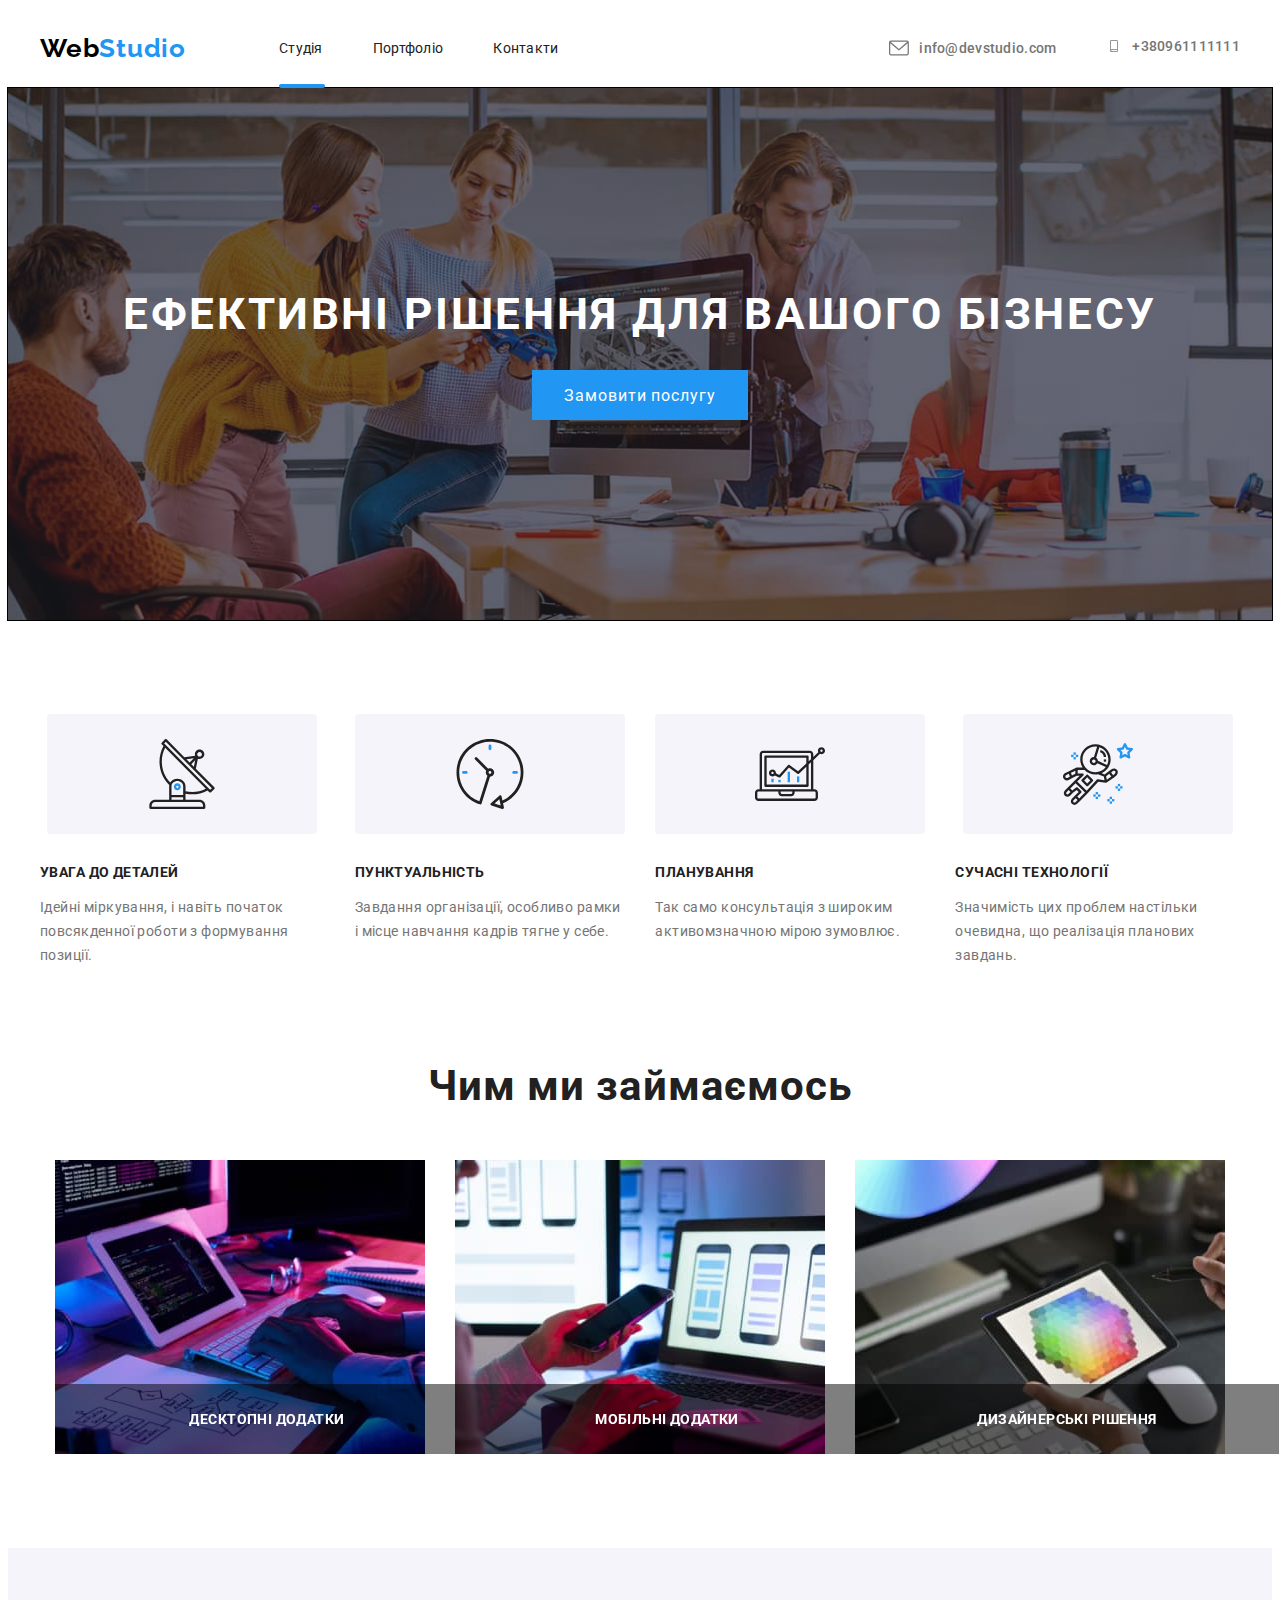
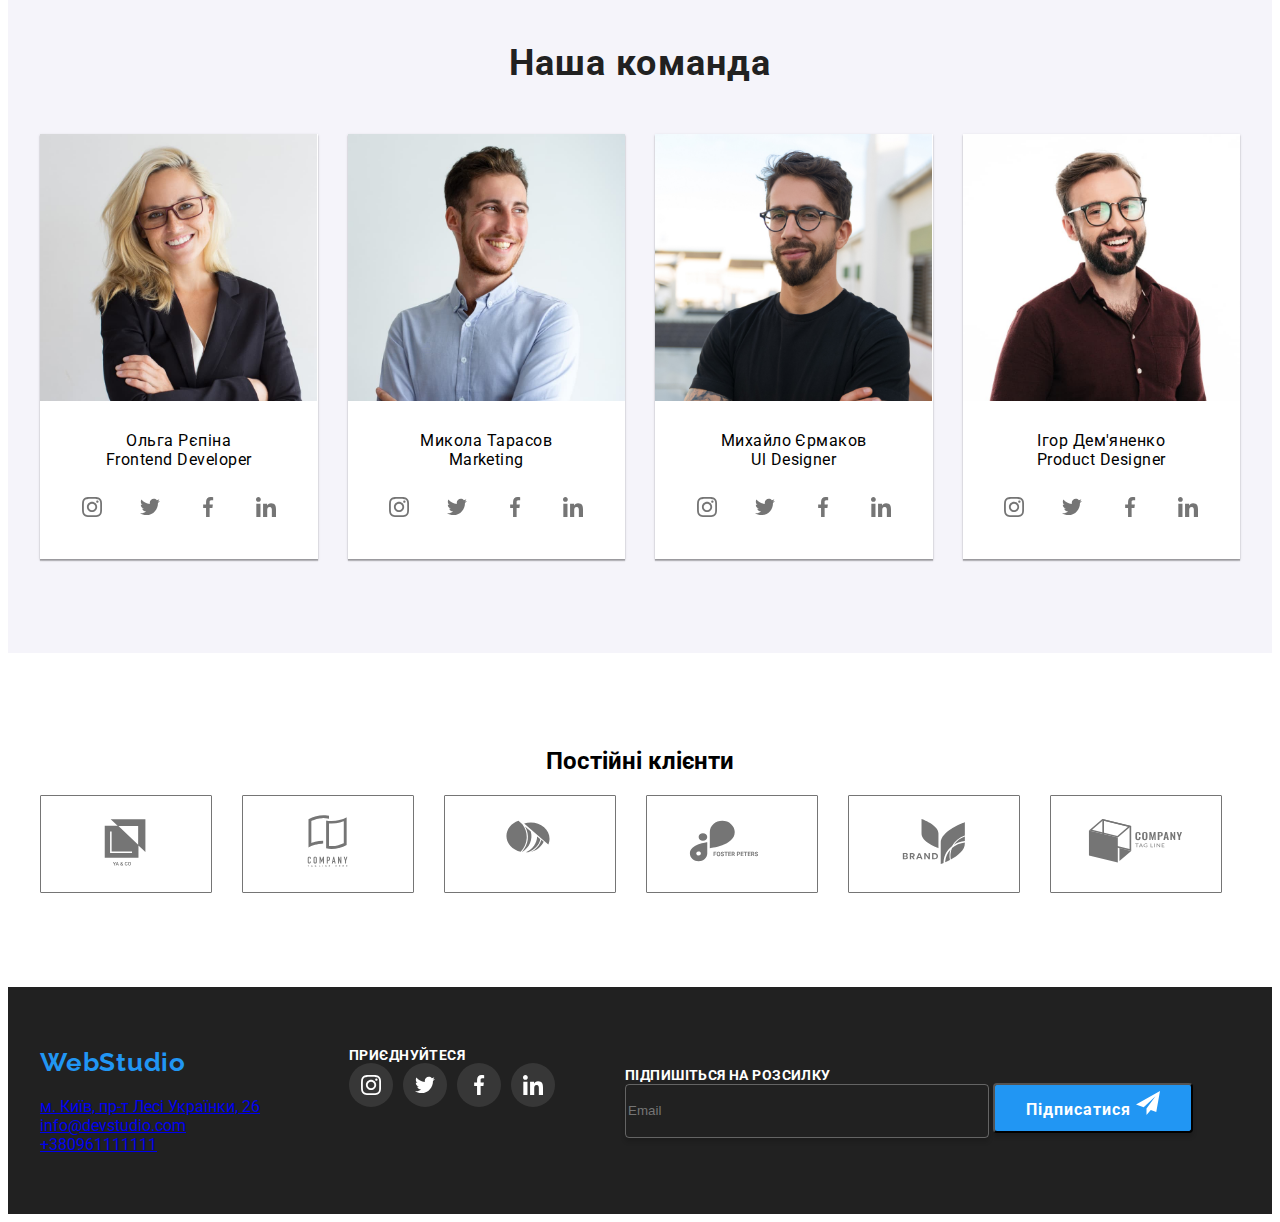
==== index.html @ 05ca9053 "add all files from webstudio" ====
<!DOCTYPE html>
<html lang="en">

<head>
  <meta charset="UTF-8">
  <meta name="viewport" content="width=device-width, initial-scale=1.0">
  <title>WebStudio</title>
  <link rel="stylesheet" href="https://i.icomoon.io/public/temp/97c91c62d8/webstudio/style-svg.css">
  <script defer src="https://i.icomoon.io/public/temp/97c91c62d8/webstudio/svgxuse.js"></script>
  <link rel="stylesheet" href="https://cdnjs.cloudflare.com/ajax/libs/modern-normalize/2.0.0/modern-normalize.min.css"
    integrity="sha512-4xo8blKMVCiXpTaLzQSLSw3KFOVPWhm/TRtuPVc4WG6kUgjH6J03IBuG7JZPkcWMxJ5huwaBpOpnwYElP/m6wg=="
    crossorigin="anonymous" referrerpolicy="no-referrer" />
  <link rel="preconnect" href="https://fonts.googleapis.com">
  <link rel="preconnect" href="https://fonts.gstatic.com" crossorigin>
  <link href="https://fonts.googleapis.com/css2?family=Raleway:wght@700&family=Roboto:wght@400;500;700;900&display=swap"
    rel="stylesheet">
  <link rel="stylesheet" href="./css/styles.css" />

</head>

<body>

  <header class="header">
    <div class="container">

      <p class="logo"><span class="logo-acent">Web</span>Studio</p>
      <nav class="nav">
        <ul class="nav-list list">
          <li class="nav-list-item">
            <a href="./index.html" class="nav-link current">
              Cтудія
            </a>
          </li>
          <li class="nav-list-item">

            <a href="portfolio_webstudio.html" class="nav-link">
              Портфоліо
            </a>

          </li>
          <li class="nav-list-item">
            <a href="" class="nav-link">
              Контакти
            </a>
          </li>
        </ul>
      </nav>
      <ul class="header-list list">

        <li class="header-list-svg">
          <a href="" class="contact-link"><svg width="20" height="20" class="header-logo-icon">
              <use href="./images/symbol-defs.svg#icon-email"></use>
            </svg>info@devstudio.com</a>
        </li>
        <li>
          <a href="tel:+380961111111" class="contact-link"><svg width="16" height="12" class="header-logo-icon">
              <use href="./images/symbol-defs.svg#icon-smartphone"></use>
            </svg>
            +380961111111
          </a>



        </li>
      </ul>
  </header>

  <main>

    <section class="hero-section">
      <div class="container">

        <h2 class="hero">
          Ефективні рішення для вашого бізнесу
        </h2>
        <button type="button" class="hero-btn" data-modal-open>
          Замовити послугу
        </button>
        <div class="backdrop is-hidden" data-modal>
          <div class="modal">
            <p class="modal-text"> Залиште свої дані, ми вам передзвонимо</p>
            <a class="modal-cross-svg "><svg width="18" height="18" class="modal-cross-svg" data-modal-close="">
                <use href="./images/symbol-defs.svg#icon-cross"></use>
              </svg></a>
            <form>
              <label for="text" class="name-modal">Ім'я

                <input type="name" id="name" class="modal-input">
                <svg width="18" height="18" class="modal-name-svg">
                  <use href="./images/symbol-defs.svg#icon-modal-person"></use>
                </svg></label>
              <label for="tel" class="name-modal">Номер телефону

                <input type="tel" id="tel" class="modal-input">
                <svg width="18" height="18" class="modal-name-svg">
                  <use href="./images/symbol-defs.svg#icon-modal-phone"></use>
                </svg></label>
              <label for="email" class="name-modal">Пошта

                <input type="email" id="email" autofocus class="modal-input">
                <svg width="18" height="18" class="modal-name-svg">
                  <use href="./images/symbol-defs.svg#icon-modal-email"></use>
                </svg></label>
              <label for="textarea" class="name-modal">Коментар
                <textarea name="comment" cols="416" rows="96" class="modal-comment"></textarea></label>
              <label class="checkbox-modal"><input type="checkbox" class="checkbox-input"> Погоджуюся з розсилкою та
                приймаю <a href="" class="checkbox-link">Умови договору</a> </label>
              <button type="submit" class="modal-button">Відправити</button>
            </form>
          </div>
        </div>
      </div>
    </section>


    <section class="advantages">
      <div class="container">
        <ul class="advantages-list list">
          <li class="advantages-list-item">

            <h3 class="advantages-item-title">Увага до деталей</h3>
            <p class="advantages-item-text"> Ідейні міркування, і навіть початок повсякденної роботи з формування
              позиції.</p>
          </li>

          <li class="advantages-list-item">

            <h3 class="advantages-item-title">Пунктуальність</h3>
            <p class="advantages-item-text">Завдання організації, особливо рамки і місце навчання кадрів тягне у себе.
            </p>
          </li>
          <li class="advantages-list-item">

            <h3 class="advantages-item-title">Планування</h3>
            <p class="advantages-item-text">Так само консультація з широким активомзначною мірою зумовлює.</p>
          </li>
          <li class="advantages-list-item">

            <h3 class="advantages-item-title">Сучасні технології</h3>
            <p class="advantages-item-text"> Значимість цих проблем настільки очевидна, що реалізація планових завдань.
            </p>
          </li>
        </ul>
      </div>
    </section>


    <section class="work">
      <div class="container">
        <h3 class="work-title">
          Чим ми займаємось
        </h3>

        <ul class="work-list list">
          <li class="work-list-item"><img src="./images/work1.png" alt="Планшет" class="work-item-img">
            <h3 class="work-item-text">Десктопні додатки</h3>
          </li>
          <li class="work-list-item"><img src="./images/work2.png" alt="Ноутбук і телефон" class="work-item-img">
            <h3 class="work-item-text">Мобільні додатки</h3>
          </li>
          <li class="work-list-item"><img src="./images/work3.png" alt="Планшет" class="work-item-img">
            <h3 class="work-item-text">Дизайнерські рішення</h3>
          </li>
        </ul>
      </div>
    </section>

    <section class="workers">
      <div class="container">
        <h3 class="workers-title">Наша команда</h3>
        <ul class="worker-list list">
          <li class=" worker-list-item">
            <img src="images/worker1.png" alt="Ольга Рєпіна" class="worker-foto">



            <div class="worker-box-info">
              <p class="worker-name">
                Ольга Рєпіна
              </p>
              <p class="profesion">
                Frontend Developer
              </p>
              <ul class="worker-soc-list list">
                <li class="worker-soc-item">
                  <a href="" class="worker-soc-link"><svg width="20" height="20" class="worker-soc-icon">
                      <use href="./images/symbol-defs.svg#icon-instagram"></use>
                    </svg></a>
                </li>
                <li class="worker-soc-item">
                  <a href="" class="worker-soc-link"><svg width="20" height="20" class="worker-soc-icon">
                      <use href="./images/symbol-defs.svg#icon-twitter"></use>
                    </svg></a>
                </li>
                <li class="worker-soc-item">
                  <a href="" class="worker-soc-link"><svg width="20" height="20" class="worker-soc-icon">
                      <use href="./images/symbol-defs.svg#icon-facebook"></use>

                    </svg></a>
                </li>
                <li class="worker-soc-item">
                  <a href="" class="worker-soc-link"><svg width="20" height="20" class="worker-soc-icon">

                      <use href="./images/symbol-defs.svg#icon-linkedin"></use>
                    </svg></a>
                </li>
              </ul>
            </div>
          </li>
          <li class=" worker-list-item">
            <img src="images/worker2.png" alt="Микола Тарасов" class="worker-foto">
            <div class="worker-box-info">
              <p class="worker-name">

                Микола Тарасов
              </p>
              <p class="profesion">
                Marketing
              </p>
              <ul class="worker-soc-list list">
                <li class="worker-soc-item">
                  <a href="" class="worker-soc-link"><svg width="20" height="20" class="worker-soc-icon">
                      <use href="./images/symbol-defs.svg#icon-instagram"></use>
                    </svg></a>
                </li>
                <li class="worker-soc-item">
                  <a href="" class="worker-soc-link"><svg width="20" height="20" class="worker-soc-icon">
                      <use href="./images/symbol-defs.svg#icon-twitter"></use>
                    </svg></a>
                </li>
                <li class="worker-soc-item">
                  <a href="" class="worker-soc-link"><svg width="20" height="20" class="worker-soc-icon">

                      <use href="./images/symbol-defs.svg#icon-facebook"></use>

                    </svg></a>
                </li>
                <li class="worker-soc-item">
                  <a href="" class="worker-soc-link"><svg width="20" height="20" class="worker-soc-icon">
                      <use href="./images/symbol-defs.svg#icon-linkedin"></use>
                    </svg></a>
                </li>
              </ul>
            </div>
          </li>
          <li class=" worker-list-item">
            <img src="images/worker3.png" alt="Михайло Єрмаков" class="worker-foto">
            <div class="worker-box-info">
              <p class="worker-name">
                Михайло Єрмаков
              </p>
              <p class="profesion">
                Ul Designer
              </p>
              <ul class="worker-soc-list list">
                <li class="worker-soc-item">
                  <a href="" class="worker-soc-link"><svg width="20" height="20" class="worker-soc-icon">
                      <use href="./images/symbol-defs.svg#icon-instagram"></use>
                    </svg></a>
                </li>
                <li class="worker-soc-item">
                  <a href="" class="worker-soc-link"><svg width="20" height="20" class="worker-soc-icon">
                      <use href="./images/symbol-defs.svg#icon-twitter"></use>
                    </svg></a>
                </li>
                <li class="worker-soc-item">
                  <a href="" class="worker-soc-link"><svg width="20" height="20" class="worker-soc-icon">
                      <use href="./images/symbol-defs.svg#icon-facebook"></use>

                    </svg></a>
                </li>
                <li class="worker-soc-item">
                  <a href="" class="worker-soc-link"><svg width="20" height="20" class="worker-soc-icon">
                      <use href="./images/symbol-defs.svg#icon-linkedin"></use>
                    </svg></a>
                </li>
              </ul>
            </div>
          </li>
          <li class=" worker-list-item">
            <img src="images/worker4.png" alt="Ігор Дем'яненко" class="worker-foto">
            <div class="worker-box-info">
              <p class="worker-name">
                Ігор Дем'яненко
              </p>
              <p class="profesion">
                Product Designer
              </p>
              <ul class="worker-soc-list list">
                <li class="worker-soc-item">

                  <a href="" class="worker-soc-link"><svg width="20" height="20" class="worker-soc-icon">
                      <use href="./images/symbol-defs.svg#icon-instagram"></use>
                    </svg></a>
                </li>
                <li class="worker-soc-item">
                  <a href="" class="worker-soc-link"><svg width="20" height="20" class="worker-soc-icon">
                      <use href="./images/symbol-defs.svg#icon-twitter"></use>
                    </svg></a>
                </li>
                <li class="worker-soc-item">
                  <a href="" class="worker-soc-link"><svg width="20" height="20" class="worker-soc-icon">
                      <use href="./images/symbol-defs.svg#icon-facebook"></use>

                    </svg></a>
                </li>
                <li class="worker-soc-item">
                  <a href="" class="worker-soc-link"><svg width="20" height="20" class="worker-soc-icon">
                      <use href="./images/symbol-defs.svg#icon-linkedin"></use>
                    </svg></a>
                </li>
              </ul>
            </div>
          </li>
        </ul>

      </div>
    </section>

    <section class=" clients">
      <div class="container">
        <h2 class="clients-logo-title">Постійні клієнти</h2>
        <ul class=" client-list list">

          <li class="clients-logo-item"><a href="" class="clients-logo-link"><svg width="106" height="60"
                class="icon-client-logo">
                <use href="./images/symbol-defs.svg#icon-yaco-logo"></use>
              </svg></a></li>
          <li class="clients-logo-item"><a href="" class="clients-logo-link"><svg width="106" height="60"
                class="icon-client-logo">
                <use href="./images/symbol-defs.svg#icon-tagline-here-logo"></use>
              </svg></a> </li>
          <li class="clients-logo-item"><a href="" class="clients-logo-link"><svg width="106" height="60"
                class="icon-client-logo">
                <use href="./images/symbol-defs.svg#icon-company-logo"></use>
              </svg></a></li>
          <li class="clients-logo-item"><a href="" class="clients-logo-link"><svg width="106" height="60"
                class="icon-client-logo">
                <use href="./images/symbol-defs.svg#icon-foster-peters-logo"></use>
              </svg></a></li>
          <li class="clients-logo-item"><a href="" class="clients-logo-link"><svg width="106" height="60"
                class="icon-client-logo">
                <use href="./images/symbol-defs.svg#icon-brand-logo"></use>
              </svg></a></li>
          <li class="clients-logo-item"><a href="" class="clients-logo-link"><svg width="106" height="60"
                class="icon-client-logo">
                <use href="./images/symbol-defs.svg#icon-tag-line-logo"></use>
              </svg></a></li>
        </ul>

      </div>
    </section>

  </main>
  <footer class="footer">
    <div class="container">
    <div class="footer-contacts">
      <p class="logo footer-logo"><span class="logo-acent">Web</span>Studio</p>
      <address class="footer-address">

        <a href="https://www.google.com/maps/d/viewer?mid=1e3wCGSf0WLV-87OjVt8506W0S_s&hl=en&ll=50.42737899999999%2C30.538204999999994&z=17"
          class="footer-address-link">
          м. Київ, пр-т Лесі Українки, 26
        </a>

        <a href="mail:info@devstudio.com" class="footer-address-link">
          info@devstudio.com
        </a>

        <a href="tel:+380961111111" class="footer-address-link">
          +380961111111
        </a>

      </address>
    </div>
    <div class="footer-soc-links">
      <h2 class="footer-soc-links__title">Приєднуйтеся</h2>

      <ul class="svg-address-list list">

        <li class="footer-soc-links-item">
          <a href="" class="footer-soc-link"><svg width="20" height="20" class="footer-soc-icon">
              <use href="./images/symbol-defs.svg#icon-instagram"></use>
            </svg></a>
        </li>


        <li class="footer-soc-links-item">
          <a href="" class="footer-soc-link"><svg width="20" height="20" class="footer-soc-icon">
              <use href="./images/symbol-defs.svg#icon-twitter"></use>
            </svg></a>
        </li>

        <li class="footer-soc-links-item">
          <a href="" class="footer-soc-link"><svg width="20" height="20" class="footer-soc-icon">
              <use href="./images/symbol-defs.svg#icon-facebook"></use>
            </svg></a>
        </li>

        <li class="footer-soc-links-item">
          <a href="" class="footer-soc-link"><svg width="20" height="20" class="footer-soc-icon">
              <use href="./images/symbol-defs.svg#icon-linkedin"></use>
            </svg></a>
        </li>

      </ul>
    
    </div>
      <div class="footer-join">
        <h2 class="footer-input-title">Підпишіться на розсилку</h2>
        <input type="email" id="email" autofocus placeholder="Email" class="footer-input" />
        <button type="button" class="footer-input-btn">Підписатися <a href="" class="footer-input-link"><svg width="24"
              height="24" class="footer-input-svg">
              <use href="./images/symbol-defs.svg#icon-telegram"></use>
            </svg></a></button>
      </div>
    </div>
  </footer>
  </div>
  <script src="./js/modal.js"></script>
</body>

</html>
---- css/styles.css ----
:root {
  --accent-color: #2196F3;
  --main-color: #212121;
  --add-color: #757575;
  --add-white: #FFFFFF;
  --main-bg-color: #2F303A;
}

body {
  font-family: Roboto;
}

h1,
h2,
h3,
h4,
p {
  margin-top: 0;
  margin-bottom: 0;
}

ul {
  margin-top: 0;
  margin-bottom: 0;
  padding-left: 0;
}

img {
  display: block;
  max-width: 100%;
  height: auto;
}

.logo {
  margin-right: 93px;
}

.list {
  list-style: none;
  padding: 0;
}

.link {
  text-decoration: none;
}

.visually-hidden {
  position: absolute;
  width: 1px;
  height: 1px;
  margin: -1px;
  border: 0;
  padding: 0;
  white-space: nowrap;
  clip-path: inset(100%);
  clip: rect(0 0 0 0);
  overflow: hidden;
}

.container {
  margin: 0 auto;
  padding: 0 15px;
  width: 1200px;
}

.header .container {
  display: flex;
  align-items: center;
}

.header-container {
  background-color: #212121;
}

.logo {
  font-family: Raleway;
  font-size: 26px;
  color: var(--accent-color);
  letter-spacing: 0.78px;
}

.nav-list {

  display: flex;
  gap: 50px;

}

.nav-link {
  display: block;
  padding: 32px 0;
}

.header-list {
  margin-left: auto;
  display: flex;
  gap: 50px;
  justify-content: center;
}

.header-list-item {
  margin-top: 32px;
  margin-bottom: 32px;
}

.header-logo-icon {
  fill: var(--add-color);
  transition: fill 250ms cubic-bezier(0.4, 0, 0.2, 1);
}

.contact-link {
  color: #212121;

  font-family: Roboto;
  font-size: 14px;
  font-style: normal;
  font-weight: 500;
  line-height: normal;
  letter-spacing: 0.28px;
}

.contact-link {
  display: flex;
  gap: 10px;
  align-items: center;
  transition: color 250ms cubic-bezier(0.4, 0, 0.2, 1);
}

.contact-link:hover,
.contact-link:focus {
  color: var(--accent-color);
}

.contact-link:hover .header-logo-icon,

.contact-link:focus .header-logo-icon {
  fill: var(--accent-color);
}


.nav-link {
  font-family: Roboto;
  font-size: 14px;
  color: var(--main-color);
  text-decoration: none;
  letter-spacing: 0.28px;
  position: relative;
  transition: color 250ms cubic-bezier(0.4, 0, 0.2, 1);
}

.nav-link:hover,
.nav-link:focus {
  color: var(--accent-color);
}

.current::after {
  content: '';
  display: block;
  width: 105%;
  height: 4px;
  border-radius: 2px;
  background-color: var(--accent-color);
  position: absolute;
  bottom: 0;
}

.contact-link {
  font-family: Roboto;
  font-size: 14px;
  font-weight: 500;
  color: var(--add-color);
  letter-spacing: 0.28px;
  text-decoration: none;
}

.logo-icon {
  color: #FFFFFF;
}

.hero-section {
  background-color: #212121;
  padding-top: 200px;
  padding-bottom: 200px;
}

.hero-section {

  outline: 1px solid black;
  background-repeat: no-repeat;
  background-position: center;
  background-size: cover;
  background-image:
    linear-gradient(to right,
      rgba(47, 48, 58, 0.4), rgba(47, 48, 58, 0.4)), url("../images/bg_hero_img.jpg")
}

.hero {
  margin-bottom: 30px;
  background-image: url(./images/ImgOverlay.png);
  color: white;
  text-align: center;
  font-family: Roboto;
  font-size: 44px;

  letter-spacing: 2.64px;
  text-transform: uppercase;
}

.hero-btn {
  display: block;
  width: 216px;
  height: 50px;
  margin: 0 auto;
  color: white;
  background-color: #2196F3;
  border: none;
  font-family: Roboto;
  font-size: 16px;
 
  letter-spacing: 0.96px;
}

.hero-btn:hover,
.hero-btn:focus {
  background-color: #1581d9;
}

.backdrop {
  position: fixed;
  top: 0;
  left: 0;
  width: 100%;
  height: 100%;
  background-color: rgba(0, 0, 0, 0.5);
  opacity: 1;
  transition: transform 250ms cubic-bezier(0.4, 0, 0.2, 1);
}
.modal {
  transition: transform 250ms cubic-bezier(0.4, 0, 0.2, 1);
}
.modal-text {

  color: #212121;
  margin-bottom: 12px;
  text-align: center;
  font-family: Roboto;
  font-size: 20px;
  font-style: normal;
  font-weight: 700;
  line-height: normal;
  letter-spacing: 0.6px;
}

.backdrop.is-hidden {
  opacity: 0;
  pointer-events: none;
}

.no-scroll {
  overflow: hidden;
}

.modal-cross-svg {
  position: absolute;
  top: 15px;
  right: 15px;

}

.modal-input {
  width: 100%;
  border-radius: 4px;
  border: 1px solid rgba(33, 33, 33, 0.20);
  height: 40px;
  resize: none;
  transition: border-color 250ms cubic-bezier(0.4, 0, 0.2, 1);
}

.modal-comment {
  width: 100%;
  border-radius: 4px;
  border: 1px solid rgba(33, 33, 33, 0.20);
  height: 120px;
  resize: none;
}

.modal-input:hover,
.modal-input:focus {
  border-color: var(--accent-color);
  outline: none;
}

.checkbox-modal {
  color: #757575;
  display: block;
  font-family: Roboto;
  font-size: 14px;
  font-style: normal;
  font-weight: 400;
  line-height: 24px;
  /* 171.429% */
  letter-spacing: 0.42px;
  margin-top: 28px;
  margin-bottom: 20px;
}



.checkbox-link {
  color: #2196F3;
  font-family: Roboto;
  font-size: 14px;
  font-style: normal;
  font-weight: 400;
  line-height: 24px;
  letter-spacing: 0.42px;
  text-decoration-line: underline;
}



.modal-button {
  display: block;
  margin: 0 auto;
  border-radius: 4px;
  background: #188CE8;
  border: none;
  box-shadow: 0px 4px 4px 0px rgba(0, 0, 0, 0.15);
  width: 200px;
  height: 50px;
  color: #FFF;
  transition: background-color 250ms cubic-bezier(0.4, 0, 0.2, 1);
  text-align: center;
  font-family: Roboto;
  font-size: 16px;
  font-style: normal;
  font-weight: 700;
  line-height: 30px;
  /* 187.5% */
  letter-spacing: 0.96px;
}

.modal-button:hover,
.modal-button:focus {
  background-color: #1581d9;
}

.modal-name {
  color: #757575;

  font-family: Roboto;
  font-size: 12px;
  font-style: normal;
  font-weight: 400;
  line-height: normal;
  letter-spacing: 0.12px;
  margin-bottom: 4px;
  position: relative;
  display: block;
  transition: border-color 250ms cubic-bezier(0.4, 0, 0.2, 1);
}

.modal-link1 {
  position: absolute;
  top: 105px;
  left: 50px;
}

.modal-link2 {
  position: absolute;
  top: 163px;
  left: 50px;
}

.modal-link3 {
  position: absolute;
  top: 225px;
  left: 50px;
}

.name-modal {
  transition: border-color 250ms cubic-bezier(0.4, 0, 0.2, 1);
  display: block;
  position: relative;

}

.name-modal:not(:first-child) {
  margin-top: 10px;
}

.modal-input:hover+.modal-name-svg,
.modal-input:focus+.modal-name-svg {
  fill: var(--accent-color);
}

.name-modal:hover {
  border-color: #2196F3;
}

.modal-name-svg {
  position: absolute;
  bottom: 11px;
  left: 12px;
  transition: fill 250ms cubic-bezier(0.4, 0, 0.2, 1);

}

.modal {
  position: absolute;
  top: 50%;
  left: 50%;
  min-width: 400px;
  min-height: 300px;
  padding: 40px;
  border-radius: 4px;

  background-color: #FFF;
  transform: translate(-50%, -50%);
  width: 528px;
  height: 581px;
}

.advantages {
  padding-top: 94px;
}

.advantages-list {
  display: flex;
  gap: 30px;
}

.advantages-item-title {
  padding-bottom: 15px;

  color: #212121;
  text-transform: capitalize;
  font-family: Roboto;
  font-size: 14px;

  letter-spacing: 0.42px;
  text-transform: uppercase;
}

.advantages-list-text {
  font-family: Roboto;
  font-size: 14px;
  padding-top: 200px;
  padding-bottom: 200px;
  letter-spacing: 0.42px;
}

.advantages-list-item:nth-child(1)::before {
  content: "";
  display: block;
  margin: 0 auto;
  margin-bottom: 30px;
  width: 270px;
  height: 120px;
  background-image: url("../images/antenna.svg");
  background-repeat: no-repeat;
}

.advantages-list-item:nth-child(2)::before {
  content: "";
  display: block;
  margin: 0 auto;
  margin-bottom: 30px;
  width: 270px;
  height: 120px;
  background-image: url("../images/clock.svg");
  background-repeat: no-repeat;

}

.advantages-list-item::before {
  background-color: #F5F4FA;
  background-position: center;
  border-radius: 4px;

}

.advantages-list-item:nth-child(3)::before {
  content: "";
  display: block;
  margin: 0 auto;
  margin-bottom: 30px;
  width: 270px;
  height: 120px;
  background-image: url("../images/diagram.svg");
  background-repeat: no-repeat;
}

.advantages-list-item:nth-child(4)::before {
  content: "";
  display: block;
  margin: 0 auto;
  margin-bottom: 30px;
  width: 270px;
  height: 120px;
  background-image: url("../images/astronaut.svg");
  background-repeat: no-repeat;


}



.advantages-list-title {
  color: #212121;
  text-transform: lowercase;
}

.advantages-item-text {
  color: #757575;

  font-family: Roboto;
  font-size: 14px;
  font-style: normal;
  font-weight: 400;
  line-height: 24px;
  /* 171.429% */
  letter-spacing: 0.42px;
}

.work-title {
  margin-bottom: 50px;

}

.work-list {
  display: flex;
  justify-content: center;
  gap: 30px;

}

.work-list-item {
  position: relative;

}

.work-item-text {
  position: absolute;
  bottom: 0;
  background-color: rgba(0, 0, 0, 0.5);

  width: 100%;
  padding: 27px;
  color: #FFF;

  text-align: center;
  font-family: Roboto;
  font-size: 14px;
  font-style: normal;
  font-weight: 700;
  line-height: normal;
  letter-spacing: 0.42px;
  text-transform: uppercase;

}

.work {
  padding-top: 94px;
  padding-bottom: 94px;
  color: #212121;
  text-align: center;
  font-family: Roboto;
  font-size: 36px;

  letter-spacing: 1.08px;
}

.work-name {
  color: #212121;
  padding-top: 200px;
  padding-bottom: 200px;
  text-align: center;
  font-family: Roboto;
  font-size: 16px;
  font-style: normal;
  font-weight: 500;
  line-height: normal;
  letter-spacing: 0.48px;
}

.workers {
  background-color: #F5F4FA;
  padding-top: 94px;
  padding-bottom: 94px;
  text-align: center;
  font-family: Roboto;
  font-size: 16px;


  letter-spacing: 0.48px;
}

.worker-soc-icon {
  fill: #757575;
  transition: fill 250ms cubic-bezier(0.4, 0, 0.2, 1);
}

.worker-soc-link {
  transition: background-color 250ms cubic-bezier(0.4, 0, 0.2, 1);
}

.worker-soc-link:hover,
.worker-soc-link:focus {
  background-color: var(--accent-color);
}

.worker-soc-list {
  justify-content: center;
  gap: 10px;
}

.worker-soc-link:hover .worker-soc-icon,
.worker-soc-link:focus .worker-soc-icon {
  fill: white;
}

.worker-soc-icon:hover {
  fill: #2196F3;
}

.worker-soc-link {
  display: flex;
  padding: 12px;
  border-radius: 50%;
}

.worker-list-item {
  background-color: #FFF;
}

.worker-list {
  display: flex;
  justify-content: center;
  gap: 30px;
}

.worker-soc-list {
  display: flex;
  gap: 14px;
  margin-top: 16px;
}

.worker-box-info {
  padding: 30px 0;
}

.worker-list-item {
  box-shadow: 0px 2px 1px 0px rgba(0, 0, 0, 0.20), 0px 1px 1px 0px rgba(0, 0, 0, 0.14), 0px 1px 3px 0px rgba(0, 0, 0, 0.12);
}

.workers-title {
  color: #212121;
  margin-bottom: 50px;
  text-align: center;
  font-family: Roboto;
  font-size: 36px;
  font-style: normal;
  font-weight: 700;
  line-height: normal;
  letter-spacing: 1.08px;
  justify-content: center;
}

.clients-logo-title {
  text-align: center;
  margin-bottom: 20px;
}

.clients-logo-link:hover,
.clients-logo-link:focus {

  border-color: #2196F3;

}

.clients {

  padding-top: 94px;
  padding-bottom: 94px;
}

.client-list {
  display: flex;
  gap: 30px;
}

.icon-client-logo {
  fill: #757575;
  transition: fill 250ms cubic-bezier(0.4, 0, 0.2, 1);
}

.clients-logo-link:hover .icon-client-logo,
.clients-logo-link:focus .icon-client-logo {
  fill: #2196F3;

}

.clients-logo-link {
  padding: 16px 32px;

  border-radius: 1px;
  border-color: #757575;
  border-width: 1px;
  border-style: solid;
  display: block;
  transition: border-color 250ms cubic-bezier(0.4, 0, 0.2, 1);
}




.footer {
  background-color: #212121;
  padding-top: 60px;
  padding-bottom: 60px;
}

.footer .container {
  display: flex;
  gap: 70px;
}

.svg-address-title {
  color: #FFF;

  font-family: Roboto;
  font-size: 14px;
  font-style: normal;
  font-weight: 700;
  line-height: normal;
  letter-spacing: 0.42px;
  text-transform: uppercase;
  margin-left: 516px;
}

.footer-soc-icon {
  fill: white;
}



.svg-address-item {
  width: 170px;
  height: 92px;
  border-radius: 4px;
  border-color: black;
  border-width: 3px;

}

.footer-logo .logo-acent {
  color: var(--accent-color);
}

.footer-soc-links__title {
  color: #FFF;

  font-family: Roboto;
  font-size: 14px;
  font-style: normal;
  font-weight: 700;
  line-height: normal;
  letter-spacing: 0.42px;
  text-transform: uppercase;
}

.svg-address-list {
  display: flex;
  gap: 10px;
}

.footer-address {
  display: flex;
  flex-direction: column;
  font-style: normal;
}

.footer-logo {
  color: white;
}

.footer-soc-link {
  padding: 12px;
  background-color: rgba(255, 255, 255, 0.1);
  display: flex;
  border-radius: 50%;
}

.footer-input-title {
  color: #FFF;

  font-family: Roboto;
  font-size: 14px;
  font-style: normal;
  font-weight: 700;
  line-height: normal;
  letter-spacing: 0.42px;
  text-transform: uppercase;
  margin-top: 20px;
}

.footer-input {
  width: 358px;
  height: 50px;
  border-radius: 4px;
  border: 1px solid rgba(255, 255, 255, 0.30);

  background: rgba(33, 150, 243, 0.00);

  box-shadow: 0px 4px 4px 0px rgba(0, 0, 0, 0.15);

}

.footer-input-btn {
  width: 200px;
  height: 50px;
  color: #FFF;
  border-radius: 4px;
  background: #2196F3;

  box-shadow: 0px 4px 4px 0px rgba(0, 0, 0, 0.15);
  text-align: center;
  font-family: Roboto;
  font-size: 16px;
  font-style: normal;
  font-weight: 700;
  line-height: 30px;
  /* 187.5% */
  letter-spacing: 0.96px;
}

.footer-input-svg {
  fill: #FFF;


}

.logo {
  color: #2196F3;

  font-family: Raleway;
  font-size: 26px;
  font-style: normal;
  font-weight: 700;
  line-height: normal;
  letter-spacing: 0.78px;
}

.logo-acent {
  color: #000;
  font-family: Raleway;
  font-size: 26px;
  font-style: normal;
  font-weight: 700;
  line-height: normal;
  letter-spacing: 0.78px;
}



.filter-btn {
  color: #212121;
  padding: 6px 22px;
  background: #F5F4FA;
  border-radius: 4px;
  border: none;
  text-align: center;
  font-family: Roboto;
  font-size: 16px;
  font-style: normal;
  font-weight: 500;
  line-height: 26px;
  /* 162.5% */
  letter-spacing: 0.48px;
  transition: color 250ms cubic-bezier(0.4, 0, 0.2, 1), background-color 250ms cubic-bezier(0.4, 0, 0.2, 1);
  cursor: pointer;

}

.filter-btn:hover,
.filter-btn:focus {
  color: var(--add-white);
  background-color: var(--accent-color);

}

.market {
  padding-top: 50px;
  padding-bottom: 50px;
}

.filter-list {
  display: flex;
  gap: 8px;
  justify-content: center;
}

.market-list {
  display: flex;
  flex-wrap: wrap;
  gap: 30px;
  margin-top: 50px;
}

.market-list-item {
  position: relative;
  overflow: hidden;
  border-color: #EEE;
  border-style: solid;
  border-width: 1px;
  flex-basis: calc((100% - 60px)/3)
}

.project-overlay {
  padding-left: 24px;
  padding-top: 63px;
  padding-bottom: 63px;
  padding-right: 24px;
  position: absolute;
  left: 0;
  top: 0;
  width: 100%;
  height: 100%;
  background-color: rgba(33, 150, 243, 0.90);
  transform: translateY(100%);
  transition: transform 250ms ease-in-out;
  cursor: pointer;



}

.wrapper-project-image:hover .project-overlay {
  transform: translateY(0);
}

.wrapper-project-image {
  position: relative;
  overflow: hidden;

}

.overlay-text {
  color: #FFF;

  font-family: Roboto;
  font-size: 18px;
  font-style: normal;
  font-weight: 400;
  line-height: 28px;
  /* 155.556% */
  letter-spacing: 0.54px;
}

.project__wrapper-info {
  padding-left: 24px;
  padding-top: 20px;
  padding-bottom: 20px;
}

.market-title {
  color: #212121;

  font-family: Roboto;
  font-size: 18px;
  font-style: normal;
  font-weight: 700;
  line-height: 36px;
  /* 200% */
  letter-spacing: 1.08px;
}

.market-text {

  width: 322px;
  color: #757575;

  font-family: Roboto;
  font-size: 16px;
  font-style: normal;
  font-weight: 400;
  line-height: 30px;
  /* 187.5% */
  letter-spacing: 0.48px;
}

.footer-logo {
  margin-bottom: 20px;
}

.svg-logo-link {
  display: flex;
  align-items: center;
  justify-content: center;
  width: 75px;
  height: 75px;
  border-radius: 50%;
}
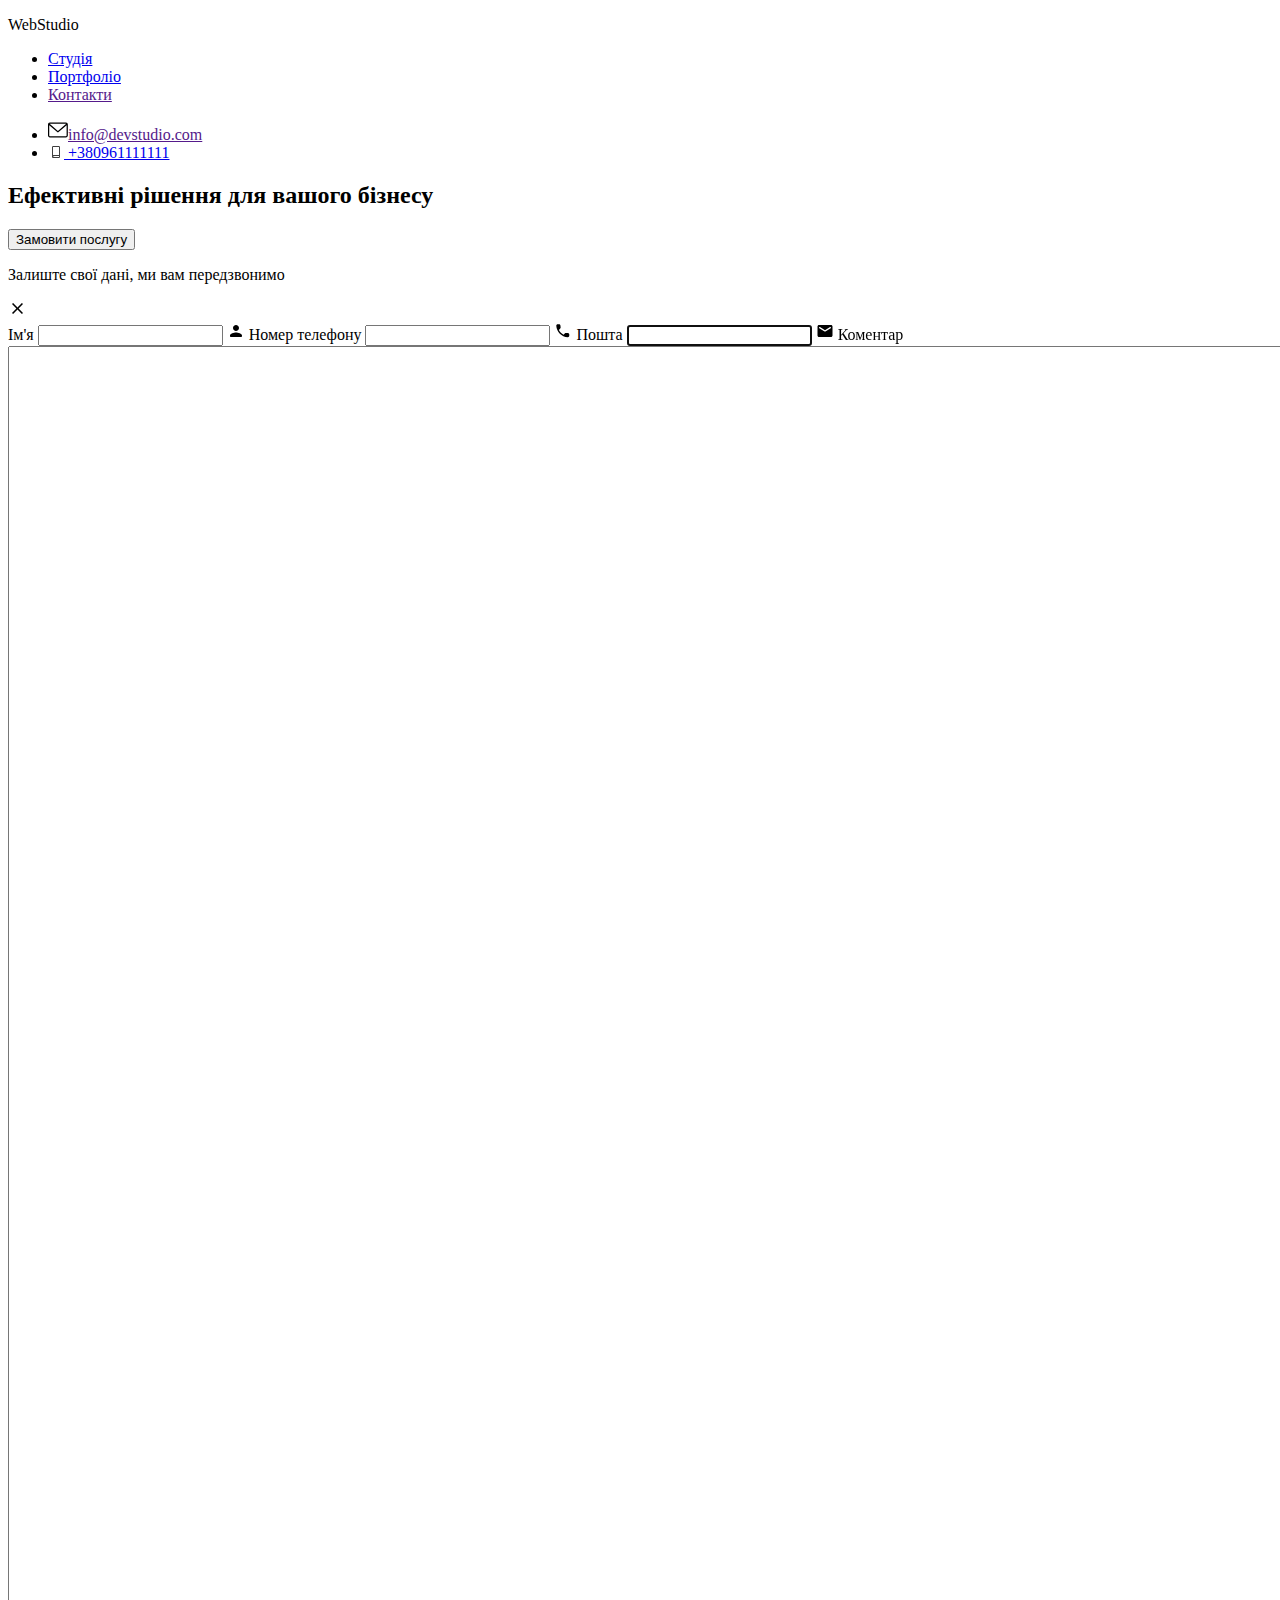
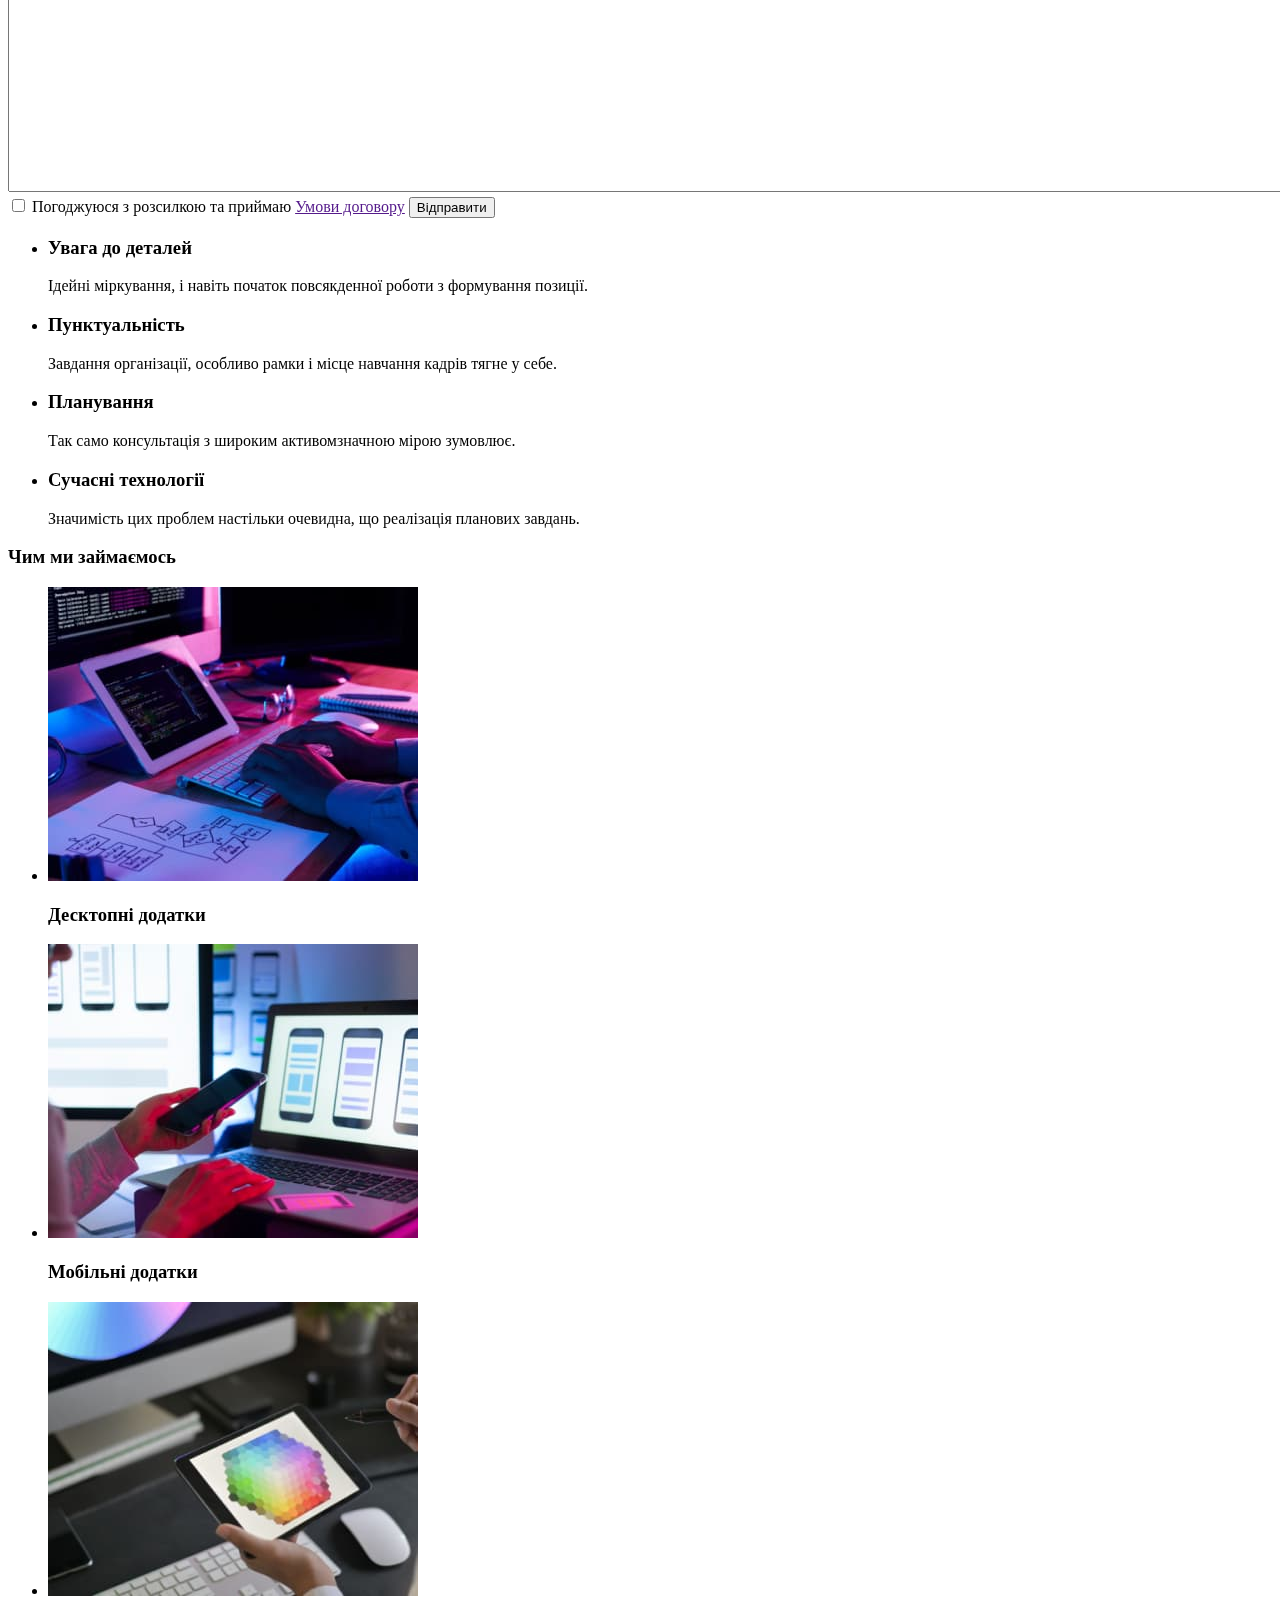
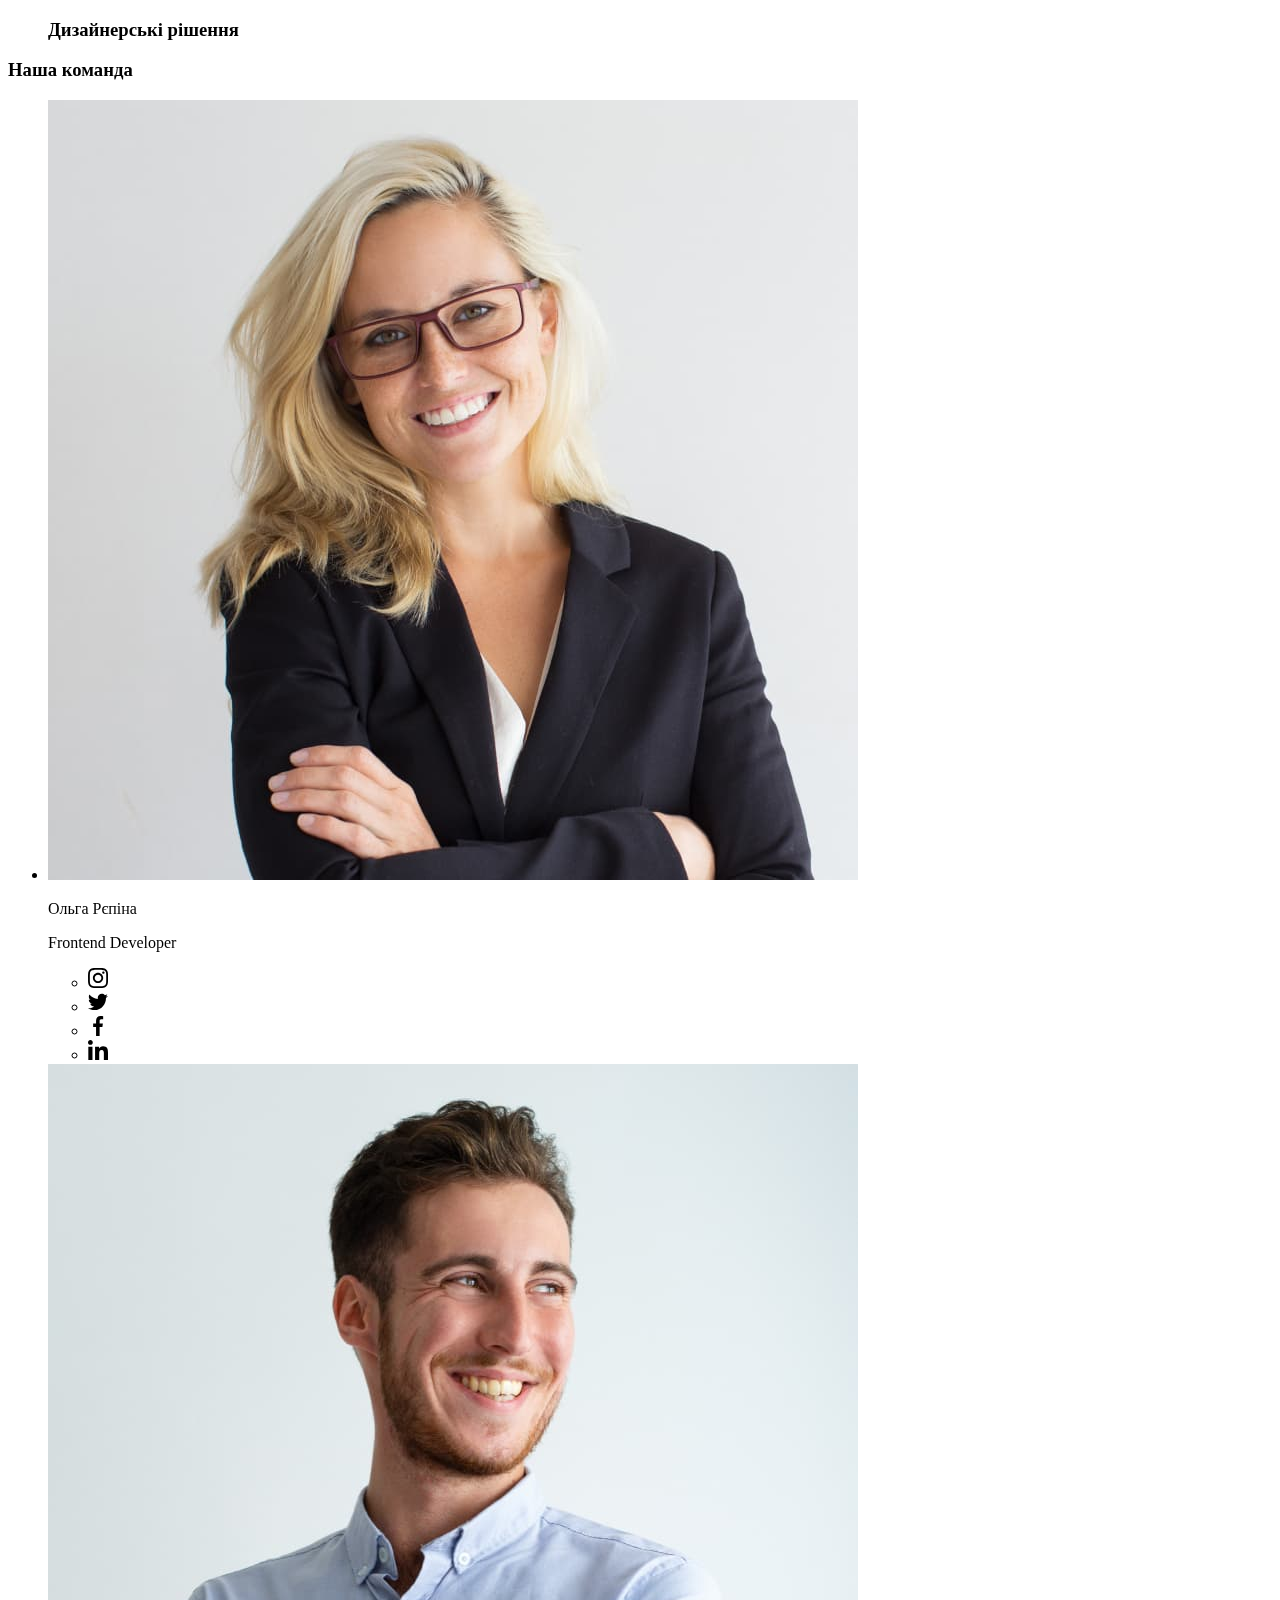
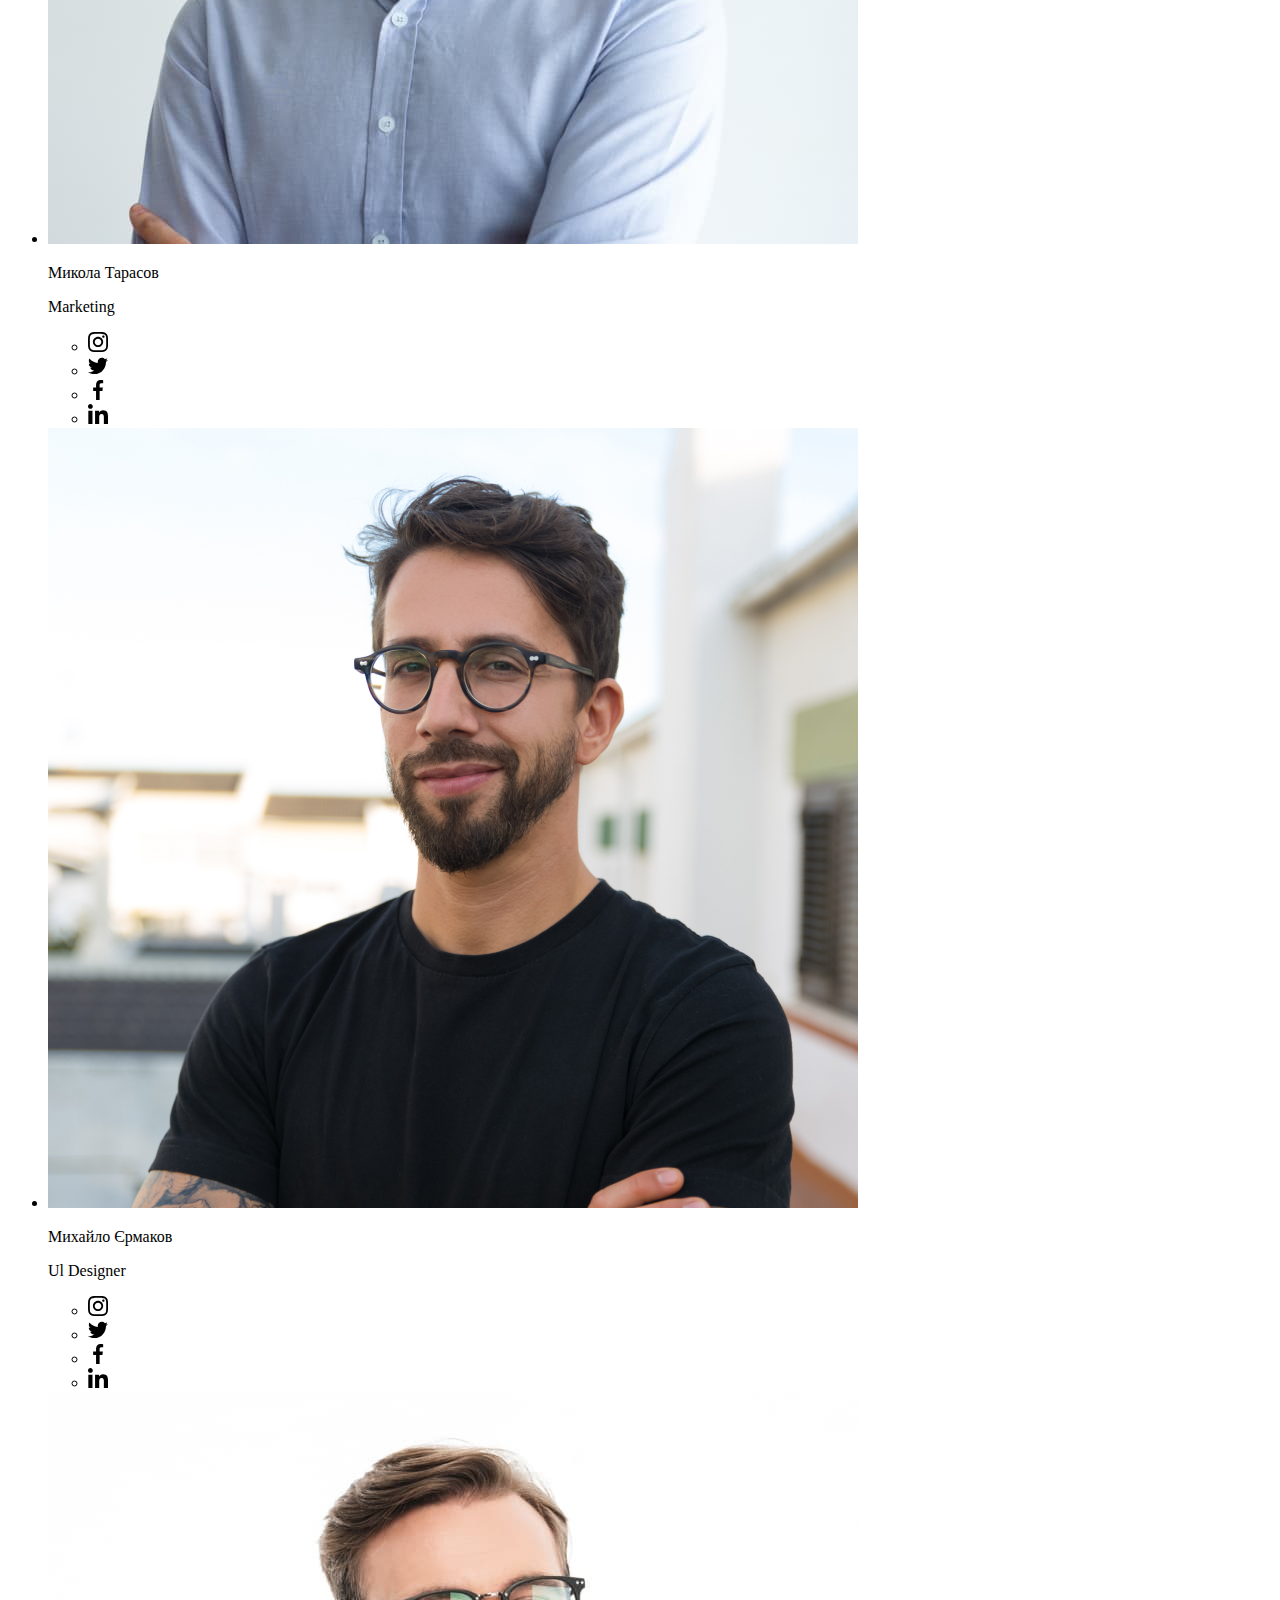
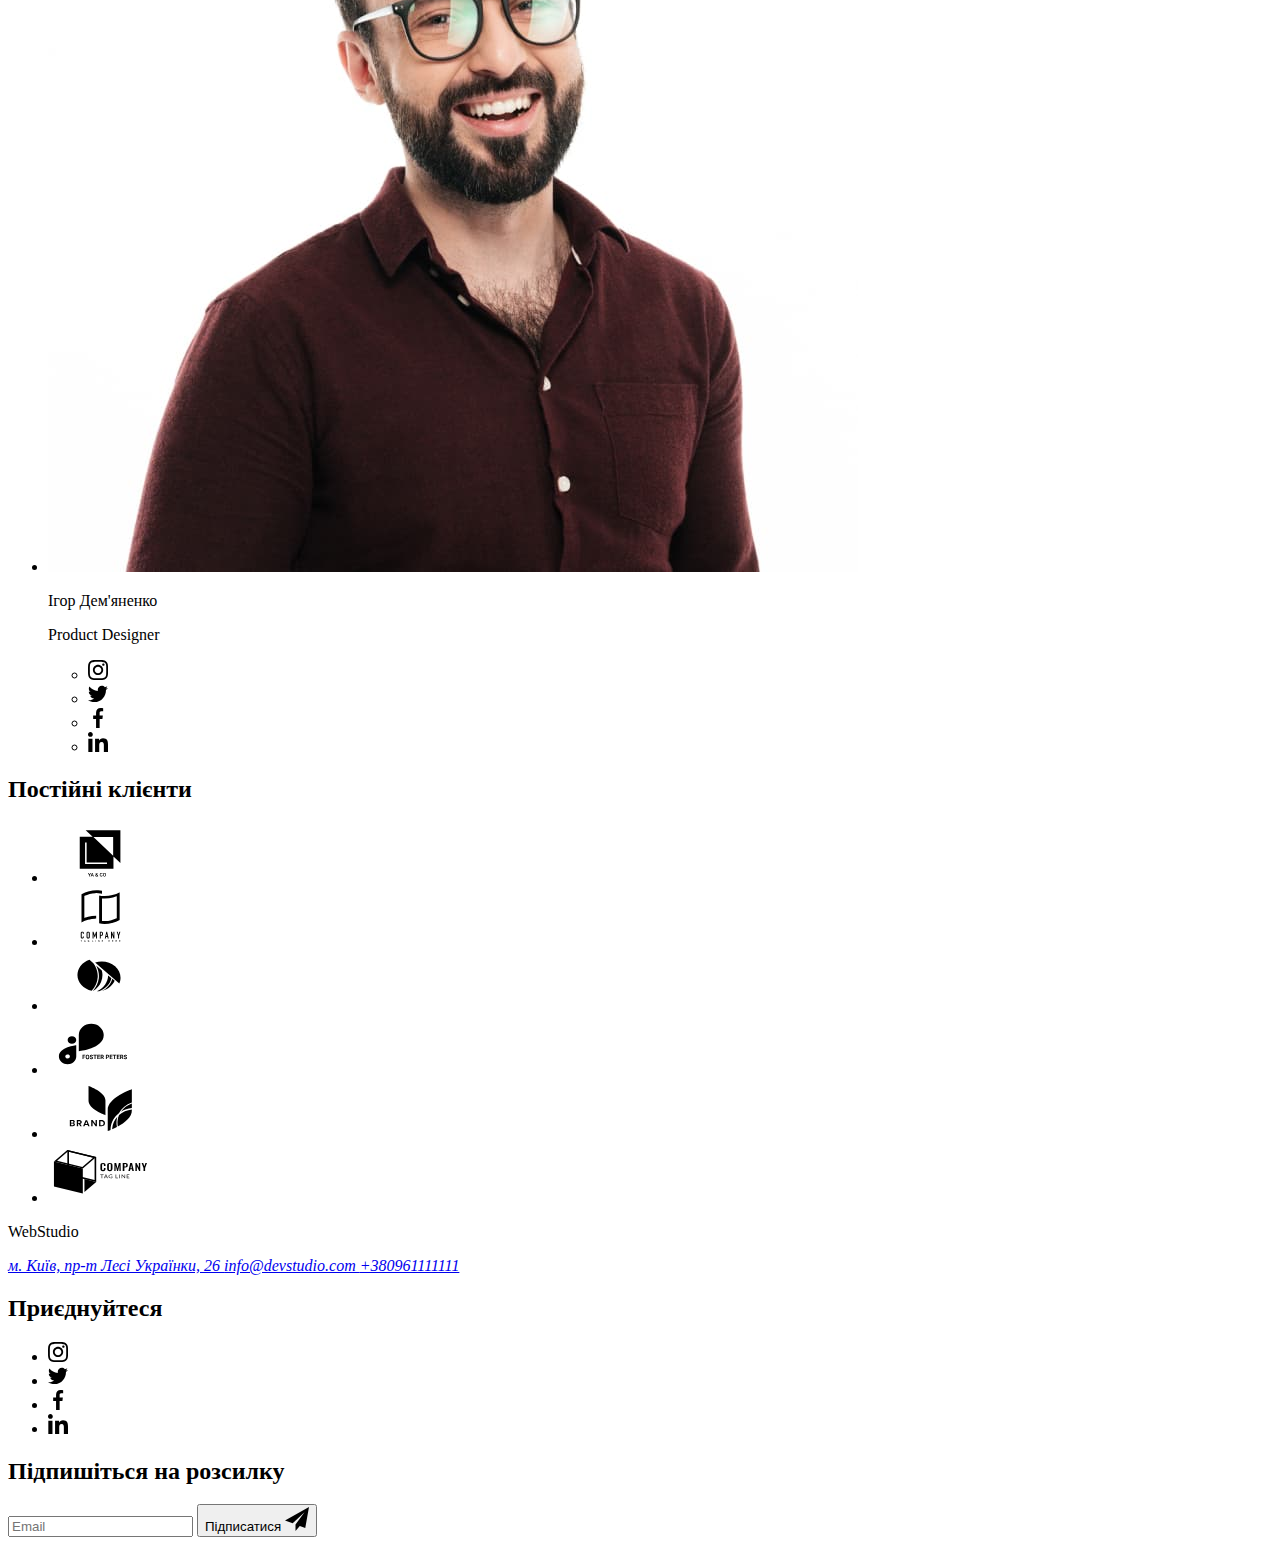
==== commit bd6b22e9: "add opacity transform and transition" ====
--- a/index.html
+++ b/index.html
@@ -14,7 +14,7 @@
   <link rel="preconnect" href="https://fonts.gstatic.com" crossorigin>
   <link href="https://fonts.googleapis.com/css2?family=Raleway:wght@700&family=Roboto:wght@400;500;700;900&display=swap"
     rel="stylesheet">
-  <link rel="stylesheet" href="./css/styles.css" />
+  <link rel="stylesheet" href="./sass/main.scss" />
 
 </head>
 
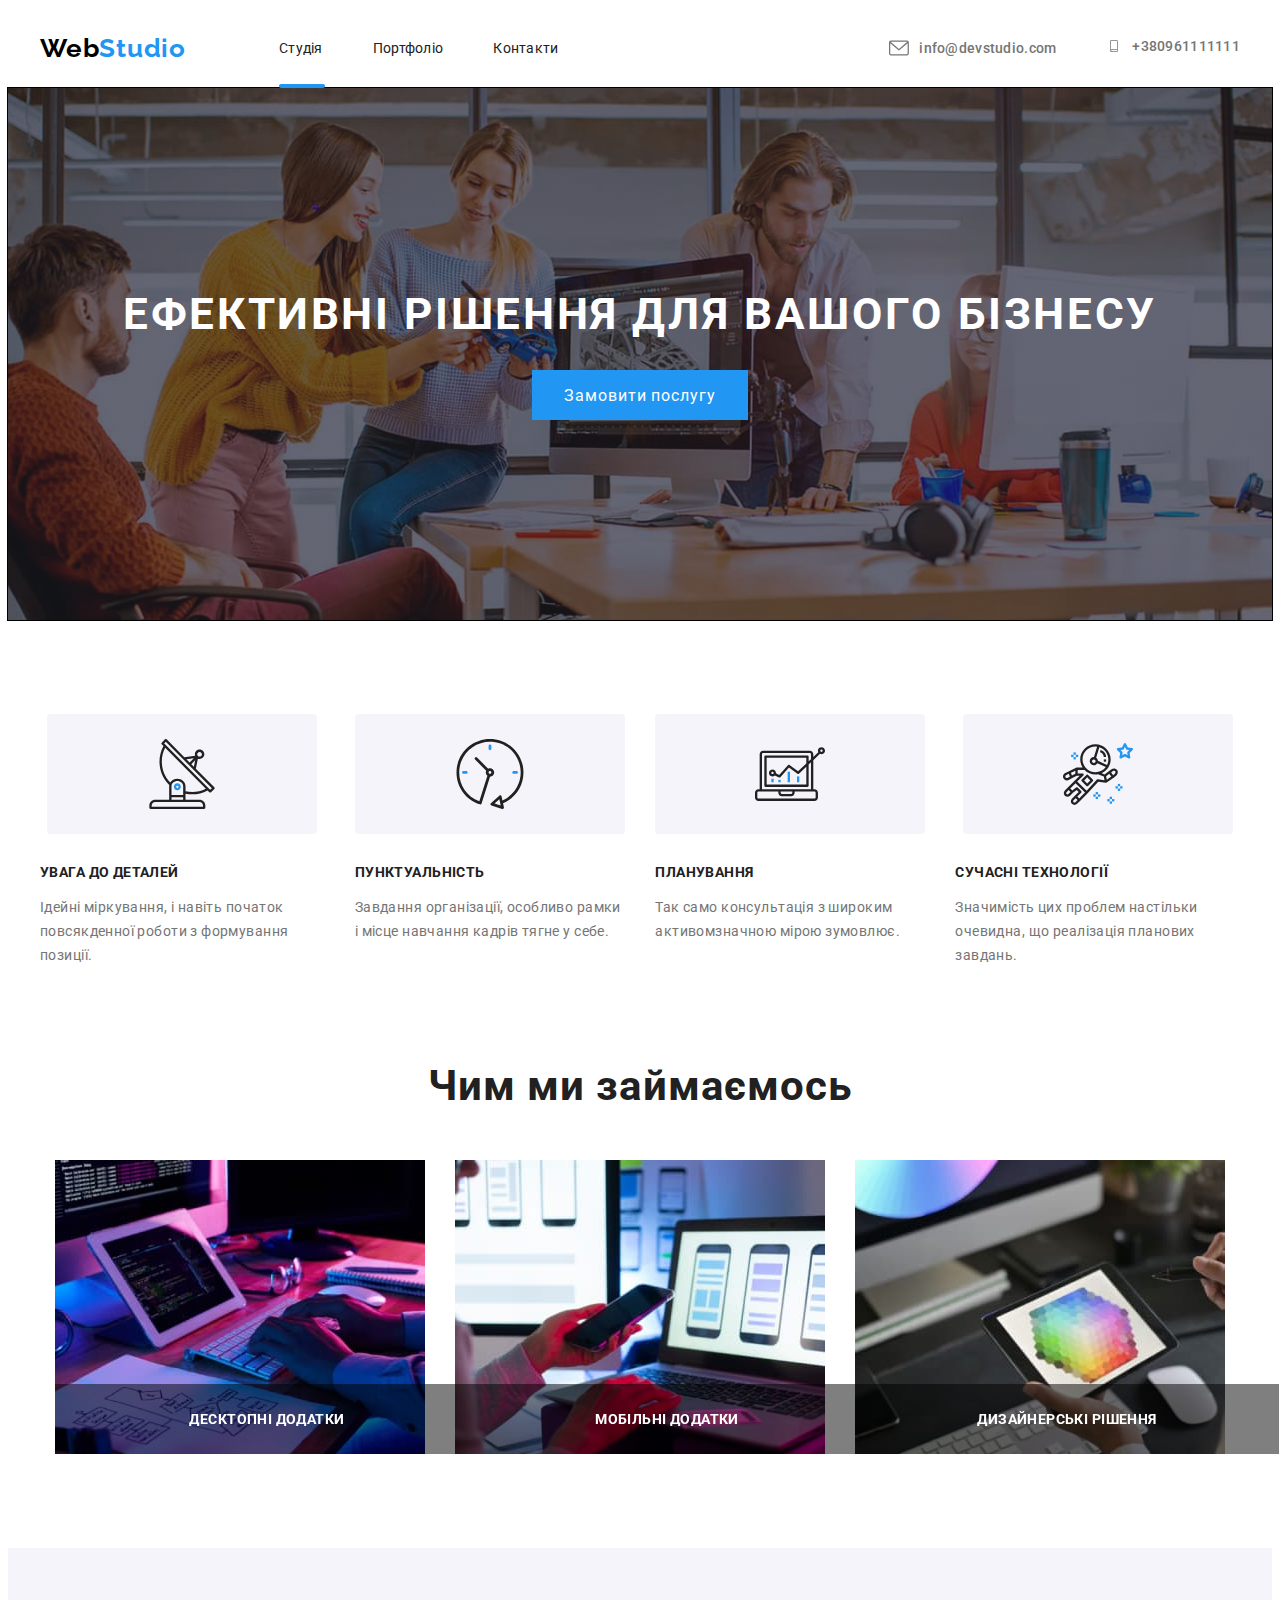
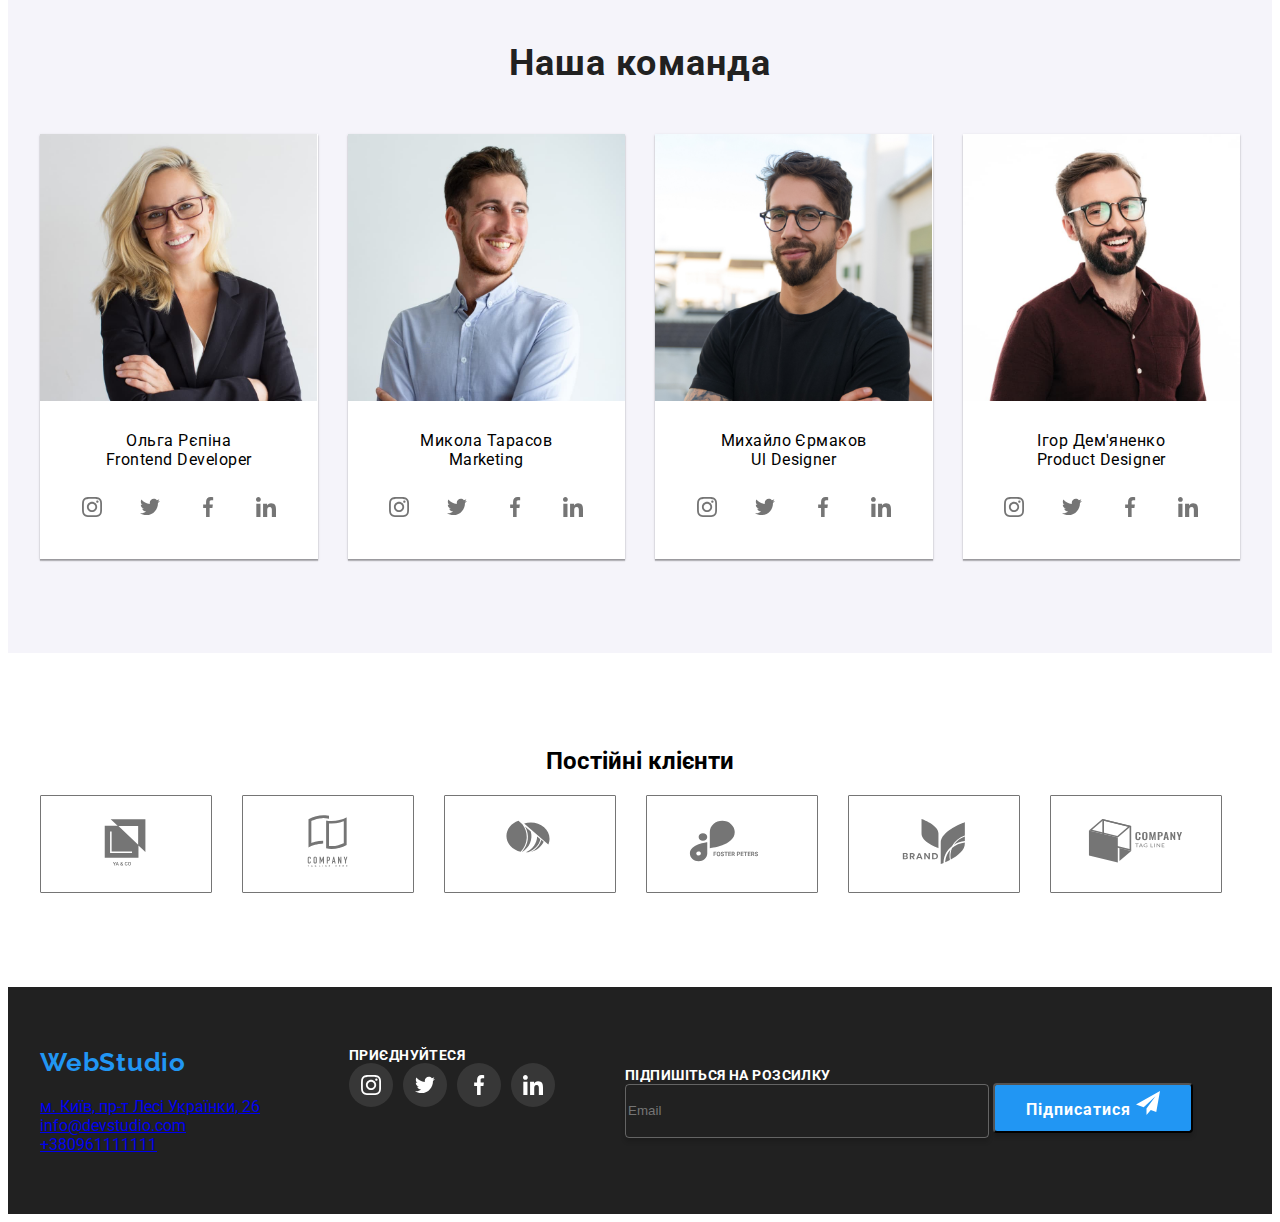
==== commit 7f6097b4: "add ./css/main.min.css" ====
--- a/index.html
+++ b/index.html
@@ -14,7 +14,7 @@
   <link rel="preconnect" href="https://fonts.gstatic.com" crossorigin>
   <link href="https://fonts.googleapis.com/css2?family=Raleway:wght@700&family=Roboto:wght@400;500;700;900&display=swap"
     rel="stylesheet">
-  <link rel="stylesheet" href="./sass/main.scss" />
+  <link rel="stylesheet" href="./css/main.min.css" />
 
 </head>
 
--- a/css/main.min.css
+++ b/css/main.min.css
@@ -0,0 +1 @@
+:root{--accent-color: #2196F3;--main-color: #212121;--add-color: #757575;--add-white: #FFFFFF;--main-bg-color: #2F303A}body{font-family:Roboto}h1,h2,h3,h4,p{margin-top:0;margin-bottom:0}ul{margin-top:0;margin-bottom:0;padding-left:0}img{display:block;max-width:100%;height:auto}.list{list-style:none;padding:0}.link{text-decoration:none}.visually-hidden{position:absolute;width:1px;height:1px;margin:-1px;border:0;padding:0;white-space:nowrap;-webkit-clip-path:inset(100%);clip-path:inset(100%);clip:rect(0 0 0 0);overflow:hidden}.container{margin:0 auto;padding:0 15px;width:1200px}.header .container{display:-webkit-box;display:-ms-flexbox;display:flex;-webkit-box-align:center;-ms-flex-align:center;align-items:center}.header-container{background-color:#212121}.logo{font-family:Raleway;font-size:26px;color:var(--accent-color);letter-spacing:.78px;margin-right:93px}.nav-list{display:-webkit-box;display:-ms-flexbox;display:flex;gap:50px}.nav-link{display:block;padding:32px 0}.header-list{margin-left:auto;display:-webkit-box;display:-ms-flexbox;display:flex;gap:50px;-webkit-box-pack:center;-ms-flex-pack:center;justify-content:center}.header-list-item{margin-top:32px;margin-bottom:32px}.header-logo-icon{fill:var(--add-color);-webkit-transition:fill 250ms cubic-bezier(0.4, 0, 0.2, 1);transition:fill 250ms cubic-bezier(0.4, 0, 0.2, 1)}.contact-link{color:#212121;font-family:Roboto;font-size:14px;font-style:normal;font-weight:500;line-height:normal;letter-spacing:.28px}.contact-link{display:-webkit-box;display:-ms-flexbox;display:flex;gap:10px;-webkit-box-align:center;-ms-flex-align:center;align-items:center;-webkit-transition:color 250ms cubic-bezier(0.4, 0, 0.2, 1);transition:color 250ms cubic-bezier(0.4, 0, 0.2, 1)}.contact-link:hover,.contact-link:focus{color:var(--accent-color)}.contact-link:hover .header-logo-icon,.contact-link:focus .header-logo-icon{fill:var(--accent-color)}.nav-link{font-family:Roboto;font-size:14px;color:var(--main-color);text-decoration:none;letter-spacing:.28px;position:relative;-webkit-transition:color 250ms cubic-bezier(0.4, 0, 0.2, 1);transition:color 250ms cubic-bezier(0.4, 0, 0.2, 1)}.nav-link:hover,.nav-link:focus{color:var(--accent-color)}.current::after{content:"";display:block;width:105%;height:4px;border-radius:2px;background-color:var(--accent-color);position:absolute;bottom:0}.contact-link{font-family:Roboto;font-size:14px;font-weight:500;color:var(--add-color);letter-spacing:.28px;text-decoration:none}.hero-section{background-color:#212121;padding-top:200px;padding-bottom:200px}.hero-section{outline:1px solid #000;background-repeat:no-repeat;background-position:center;background-size:cover;background-image:-webkit-gradient(linear, left top, right top, from(rgba(47, 48, 58, 0.4)), to(rgba(47, 48, 58, 0.4))),url("../images/bg_hero_img.jpg");background-image:linear-gradient(to right, rgba(47, 48, 58, 0.4), rgba(47, 48, 58, 0.4)),url("../images/bg_hero_img.jpg")}.hero{margin-bottom:30px;background-image:url(./images/ImgOverlay.png);color:#fff;text-align:center;font-family:Roboto;font-size:44px;letter-spacing:2.64px;text-transform:uppercase}.hero-btn{display:block;width:216px;height:50px;margin:0 auto;color:#fff;background-color:#2196f3;border:none;font-family:Roboto;font-size:16px;letter-spacing:.96px}.hero-btn:hover,.hero-btn:focus{background-color:#1581d9}.backdrop{position:fixed;top:0;left:0;width:100%;height:100%;background-color:rgba(0,0,0,.5);opacity:1;-webkit-transition:opacity 500ms;transition:opacity 500ms}.modal{-webkit-transform:translate(-50%, -50%) scale(1);-ms-transform:translate(-50%, -50%) scale(1);transform:translate(-50%, -50%) scale(1);-webkit-transition:-webkit-transform 1000ms;transition:-webkit-transform 1000ms;transition:transform 1000ms;transition:transform 1000ms, -webkit-transform 1000ms}.backdrop.is-hidden .modal{-webkit-transform:translate(-50%, -50%) scale(0);-ms-transform:translate(-50%, -50%) scale(0);transform:translate(-50%, -50%) scale(0)}.modal-text{color:#212121;margin-bottom:12px;text-align:center;font-family:Roboto;font-size:20px;font-style:normal;font-weight:700;line-height:normal;letter-spacing:.6px}.backdrop.is-hidden{opacity:0;pointer-events:none}.no-scroll{overflow:hidden}.modal-cross-svg{position:absolute;top:15px;right:15px}.modal-input{width:100%;border-radius:4px;border:1px solid rgba(33,33,33,.2);height:40px;resize:none;-webkit-transition:border-color 250ms cubic-bezier(0.4, 0, 0.2, 1);transition:border-color 250ms cubic-bezier(0.4, 0, 0.2, 1)}.modal-comment{width:100%;border-radius:4px;border:1px solid rgba(33,33,33,.2);height:120px;resize:none}.modal-input:hover,.modal-input:focus{border-color:var(--accent-color);outline:none}.checkbox-modal{color:#757575;display:block;font-family:Roboto;font-size:14px;font-style:normal;font-weight:400;line-height:24px;letter-spacing:.42px;margin-top:28px;margin-bottom:20px}.checkbox-link{color:#2196f3;font-family:Roboto;font-size:14px;font-style:normal;font-weight:400;line-height:24px;letter-spacing:.42px;text-decoration-line:underline}.modal-button{display:block;margin:0 auto;border-radius:4px;background:#188ce8;border:none;-webkit-box-shadow:0px 4px 4px 0px rgba(0,0,0,.15);box-shadow:0px 4px 4px 0px rgba(0,0,0,.15);width:200px;height:50px;color:#fff;-webkit-transition:background-color 250ms cubic-bezier(0.4, 0, 0.2, 1);transition:background-color 250ms cubic-bezier(0.4, 0, 0.2, 1);text-align:center;font-family:Roboto;font-size:16px;font-style:normal;font-weight:700;line-height:30px;letter-spacing:.96px}.modal-button:hover,.modal-button:focus{background-color:#1581d9}.modal-name{color:#757575;font-family:Roboto;font-size:12px;font-style:normal;font-weight:400;line-height:normal;letter-spacing:.12px;margin-bottom:4px;position:relative;display:block;-webkit-transition:border-color 250ms cubic-bezier(0.4, 0, 0.2, 1);transition:border-color 250ms cubic-bezier(0.4, 0, 0.2, 1)}.modal-link1{position:absolute;top:105px;left:50px}.modal-link2{position:absolute;top:163px;left:50px}.modal-link3{position:absolute;top:225px;left:50px}.name-modal{-webkit-transition:border-color 250ms cubic-bezier(0.4, 0, 0.2, 1);transition:border-color 250ms cubic-bezier(0.4, 0, 0.2, 1);display:block;position:relative}.name-modal:not(:first-child){margin-top:10px}.modal-input:hover+.modal-name-svg,.modal-input:focus+.modal-name-svg{fill:var(--accent-color)}.name-modal:hover{border-color:#2196f3}.modal-name-svg{position:absolute;bottom:11px;left:12px;-webkit-transition:fill 250ms cubic-bezier(0.4, 0, 0.2, 1);transition:fill 250ms cubic-bezier(0.4, 0, 0.2, 1)}.modal{position:absolute;top:50%;left:50%;min-width:400px;min-height:300px;padding:40px;border-radius:4px;background-color:#fff;-webkit-transform:translate(-50%, -50%);-ms-transform:translate(-50%, -50%);transform:translate(-50%, -50%);width:528px;height:581px}.advantages{padding-top:94px}.advantages-list{display:-webkit-box;display:-ms-flexbox;display:flex;gap:30px}.advantages-item-title{padding-bottom:15px;color:#212121;text-transform:capitalize;font-family:Roboto;font-size:14px;letter-spacing:.42px;text-transform:uppercase}.advantages-list-text{font-family:Roboto;font-size:14px;padding-top:200px;padding-bottom:200px;letter-spacing:.42px}.advantages-list-item:nth-child(1)::before{content:"";display:block;margin:0 auto;margin-bottom:30px;width:270px;height:120px;background-image:url("../images/antenna.svg");background-repeat:no-repeat}.advantages-list-item:nth-child(2)::before{content:"";display:block;margin:0 auto;margin-bottom:30px;width:270px;height:120px;background-image:url("../images/clock.svg");background-repeat:no-repeat}.advantages-list-item::before{background-color:#f5f4fa;background-position:center;border-radius:4px}.advantages-list-item:nth-child(3)::before{content:"";display:block;margin:0 auto;margin-bottom:30px;width:270px;height:120px;background-image:url("../images/diagram.svg");background-repeat:no-repeat}.advantages-list-item:nth-child(4)::before{content:"";display:block;margin:0 auto;margin-bottom:30px;width:270px;height:120px;background-image:url("../images/astronaut.svg");background-repeat:no-repeat}.advantages-list-title{color:#212121;text-transform:lowercase}.advantages-item-text{color:#757575;font-family:Roboto;font-size:14px;font-style:normal;font-weight:400;line-height:24px;letter-spacing:.42px}.work-title{margin-bottom:50px}.work-list{display:-webkit-box;display:-ms-flexbox;display:flex;-webkit-box-pack:center;-ms-flex-pack:center;justify-content:center;gap:30px}.work-list-item{position:relative}.work-item-text{position:absolute;bottom:0;background-color:rgba(0,0,0,.5);width:100%;padding:27px;color:#fff;text-align:center;font-family:Roboto;font-size:14px;font-style:normal;font-weight:700;line-height:normal;letter-spacing:.42px;text-transform:uppercase}.work{padding-top:94px;padding-bottom:94px;color:#212121;text-align:center;font-family:Roboto;font-size:36px;letter-spacing:1.08px}.work-name{color:#212121;padding-top:200px;padding-bottom:200px;text-align:center;font-family:Roboto;font-size:16px;font-style:normal;font-weight:500;line-height:normal;letter-spacing:.48px}.workers{background-color:#f5f4fa;padding-top:94px;padding-bottom:94px;text-align:center;font-family:Roboto;font-size:16px;letter-spacing:.48px}.worker-soc-icon{fill:#757575;-webkit-transition:fill 250ms cubic-bezier(0.4, 0, 0.2, 1);transition:fill 250ms cubic-bezier(0.4, 0, 0.2, 1)}.worker-soc-link{-webkit-transition:background-color 250ms cubic-bezier(0.4, 0, 0.2, 1);transition:background-color 250ms cubic-bezier(0.4, 0, 0.2, 1)}.worker-soc-link:hover,.worker-soc-link:focus{background-color:var(--accent-color)}.worker-soc-list{-webkit-box-pack:center;-ms-flex-pack:center;justify-content:center;gap:10px}.worker-soc-link:hover .worker-soc-icon,.worker-soc-link:focus .worker-soc-icon{fill:#fff}.worker-soc-icon:hover{fill:#2196f3}.worker-soc-link{display:-webkit-box;display:-ms-flexbox;display:flex;padding:12px;border-radius:50%}.worker-list-item{background-color:#fff}.worker-list{display:-webkit-box;display:-ms-flexbox;display:flex;-webkit-box-pack:center;-ms-flex-pack:center;justify-content:center;gap:30px}.worker-soc-list{display:-webkit-box;display:-ms-flexbox;display:flex;gap:14px;margin-top:16px}.worker-box-info{padding:30px 0}.worker-list-item{-webkit-box-shadow:0px 2px 1px 0px rgba(0,0,0,.2),0px 1px 1px 0px rgba(0,0,0,.14),0px 1px 3px 0px rgba(0,0,0,.12);box-shadow:0px 2px 1px 0px rgba(0,0,0,.2),0px 1px 1px 0px rgba(0,0,0,.14),0px 1px 3px 0px rgba(0,0,0,.12)}.workers-title{color:#212121;margin-bottom:50px;text-align:center;font-family:Roboto;font-size:36px;font-style:normal;font-weight:700;line-height:normal;letter-spacing:1.08px;-webkit-box-pack:center;-ms-flex-pack:center;justify-content:center}.clients-logo-title{text-align:center;margin-bottom:20px}.clients-logo-link:hover,.clients-logo-link:focus{border-color:#2196f3}.clients{padding-top:94px;padding-bottom:94px}.client-list{display:-webkit-box;display:-ms-flexbox;display:flex;gap:30px}.icon-client-logo{fill:#757575;-webkit-transition:fill 250ms cubic-bezier(0.4, 0, 0.2, 1);transition:fill 250ms cubic-bezier(0.4, 0, 0.2, 1)}.clients-logo-link:hover .icon-client-logo,.clients-logo-link:focus .icon-client-logo{fill:#2196f3}.clients-logo-link{padding:16px 32px;border-radius:1px;border-color:#757575;border-width:1px;border-style:solid;display:block;-webkit-transition:border-color 250ms cubic-bezier(0.4, 0, 0.2, 1);transition:border-color 250ms cubic-bezier(0.4, 0, 0.2, 1)}.footer{background-color:#212121;padding-top:60px;padding-bottom:60px}.footer .container{display:-webkit-box;display:-ms-flexbox;display:flex;gap:70px}.svg-address-title{color:#fff;font-family:Roboto;font-size:14px;font-style:normal;font-weight:700;line-height:normal;letter-spacing:.42px;text-transform:uppercase;margin-left:516px}.footer-soc-icon{fill:#fff}.svg-address-item{width:170px;height:92px;border-radius:4px;border-color:#000;border-width:3px}.footer-logo .logo-acent{color:var(--accent-color)}.footer-soc-links__title{color:#fff;font-family:Roboto;font-size:14px;font-style:normal;font-weight:700;line-height:normal;letter-spacing:.42px;text-transform:uppercase}.svg-address-list{display:-webkit-box;display:-ms-flexbox;display:flex;gap:10px}.footer-address{display:-webkit-box;display:-ms-flexbox;display:flex;-webkit-box-orient:vertical;-webkit-box-direction:normal;-ms-flex-direction:column;flex-direction:column;font-style:normal}.footer-logo{color:#fff}.footer-soc-link{padding:12px;background-color:rgba(255,255,255,.1);display:-webkit-box;display:-ms-flexbox;display:flex;border-radius:50%}.footer-input-title{color:#fff;font-family:Roboto;font-size:14px;font-style:normal;font-weight:700;line-height:normal;letter-spacing:.42px;text-transform:uppercase;margin-top:20px}.footer-input{width:358px;height:50px;border-radius:4px;border:1px solid rgba(255,255,255,.3);background:rgba(33,150,243,0);-webkit-box-shadow:0px 4px 4px 0px rgba(0,0,0,.15);box-shadow:0px 4px 4px 0px rgba(0,0,0,.15)}.footer-input-btn{width:200px;height:50px;color:#fff;border-radius:4px;background:#2196f3;-webkit-box-shadow:0px 4px 4px 0px rgba(0,0,0,.15);box-shadow:0px 4px 4px 0px rgba(0,0,0,.15);text-align:center;font-family:Roboto;font-size:16px;font-style:normal;font-weight:700;line-height:30px;letter-spacing:.96px}.footer-input-svg{fill:#fff}.logo{color:#2196f3;font-family:Raleway;font-size:26px;font-style:normal;font-weight:700;line-height:normal;letter-spacing:.78px}.logo-acent{color:#000;font-family:Raleway;font-size:26px;font-style:normal;font-weight:700;line-height:normal;letter-spacing:.78px}.filter-btn{color:#212121;padding:6px 22px;background:#f5f4fa;border-radius:4px;border:none;text-align:center;font-family:Roboto;font-size:16px;font-style:normal;font-weight:500;line-height:26px;letter-spacing:.48px;-webkit-transition:color 250ms cubic-bezier(0.4, 0, 0.2, 1),background-color 250ms cubic-bezier(0.4, 0, 0.2, 1);transition:color 250ms cubic-bezier(0.4, 0, 0.2, 1),background-color 250ms cubic-bezier(0.4, 0, 0.2, 1);cursor:pointer}.filter-btn:hover,.filter-btn:focus{color:var(--add-white);background-color:var(--accent-color)}.market{padding-top:50px;padding-bottom:50px}.filter-list{display:-webkit-box;display:-ms-flexbox;display:flex;gap:8px;-webkit-box-pack:center;-ms-flex-pack:center;justify-content:center}.market-list{display:-webkit-box;display:-ms-flexbox;display:flex;-ms-flex-wrap:wrap;flex-wrap:wrap;gap:30px;margin-top:50px}.market-list-item{position:relative;overflow:hidden;border-color:#eee;border-style:solid;border-width:1px;-ms-flex-preferred-size:calc((100% - 60px)/3);flex-basis:calc((100% - 60px)/3)}.project-overlay{padding-left:24px;padding-top:63px;padding-bottom:63px;padding-right:24px;position:absolute;left:0;top:0;width:100%;height:100%;background-color:rgba(33,150,243,.9);-webkit-transform:translateY(100%);-ms-transform:translateY(100%);transform:translateY(100%);-webkit-transition:-webkit-transform 250ms ease-in-out;transition:-webkit-transform 250ms ease-in-out;transition:transform 250ms ease-in-out;transition:transform 250ms ease-in-out, -webkit-transform 250ms ease-in-out;cursor:pointer}.wrapper-project-image:hover .project-overlay{-webkit-transform:translateY(0);-ms-transform:translateY(0);transform:translateY(0)}.wrapper-project-image{position:relative;overflow:hidden}.overlay-text{color:#fff;font-family:Roboto;font-size:18px;font-style:normal;font-weight:400;line-height:28px;letter-spacing:.54px}.project__wrapper-info{padding-left:24px;padding-top:20px;padding-bottom:20px}.market-title{color:#212121;font-family:Roboto;font-size:18px;font-style:normal;font-weight:700;line-height:36px;letter-spacing:1.08px}.market-text{width:322px;color:#757575;font-family:Roboto;font-size:16px;font-style:normal;font-weight:400;line-height:30px;letter-spacing:.48px}.footer-logo{margin-bottom:20px}.svg-logo-link{display:-webkit-box;display:-ms-flexbox;display:flex;-webkit-box-align:center;-ms-flex-align:center;align-items:center;-webkit-box-pack:center;-ms-flex-pack:center;justify-content:center;width:75px;height:75px;border-radius:50%}/*# sourceMappingURL=main.min.css.map */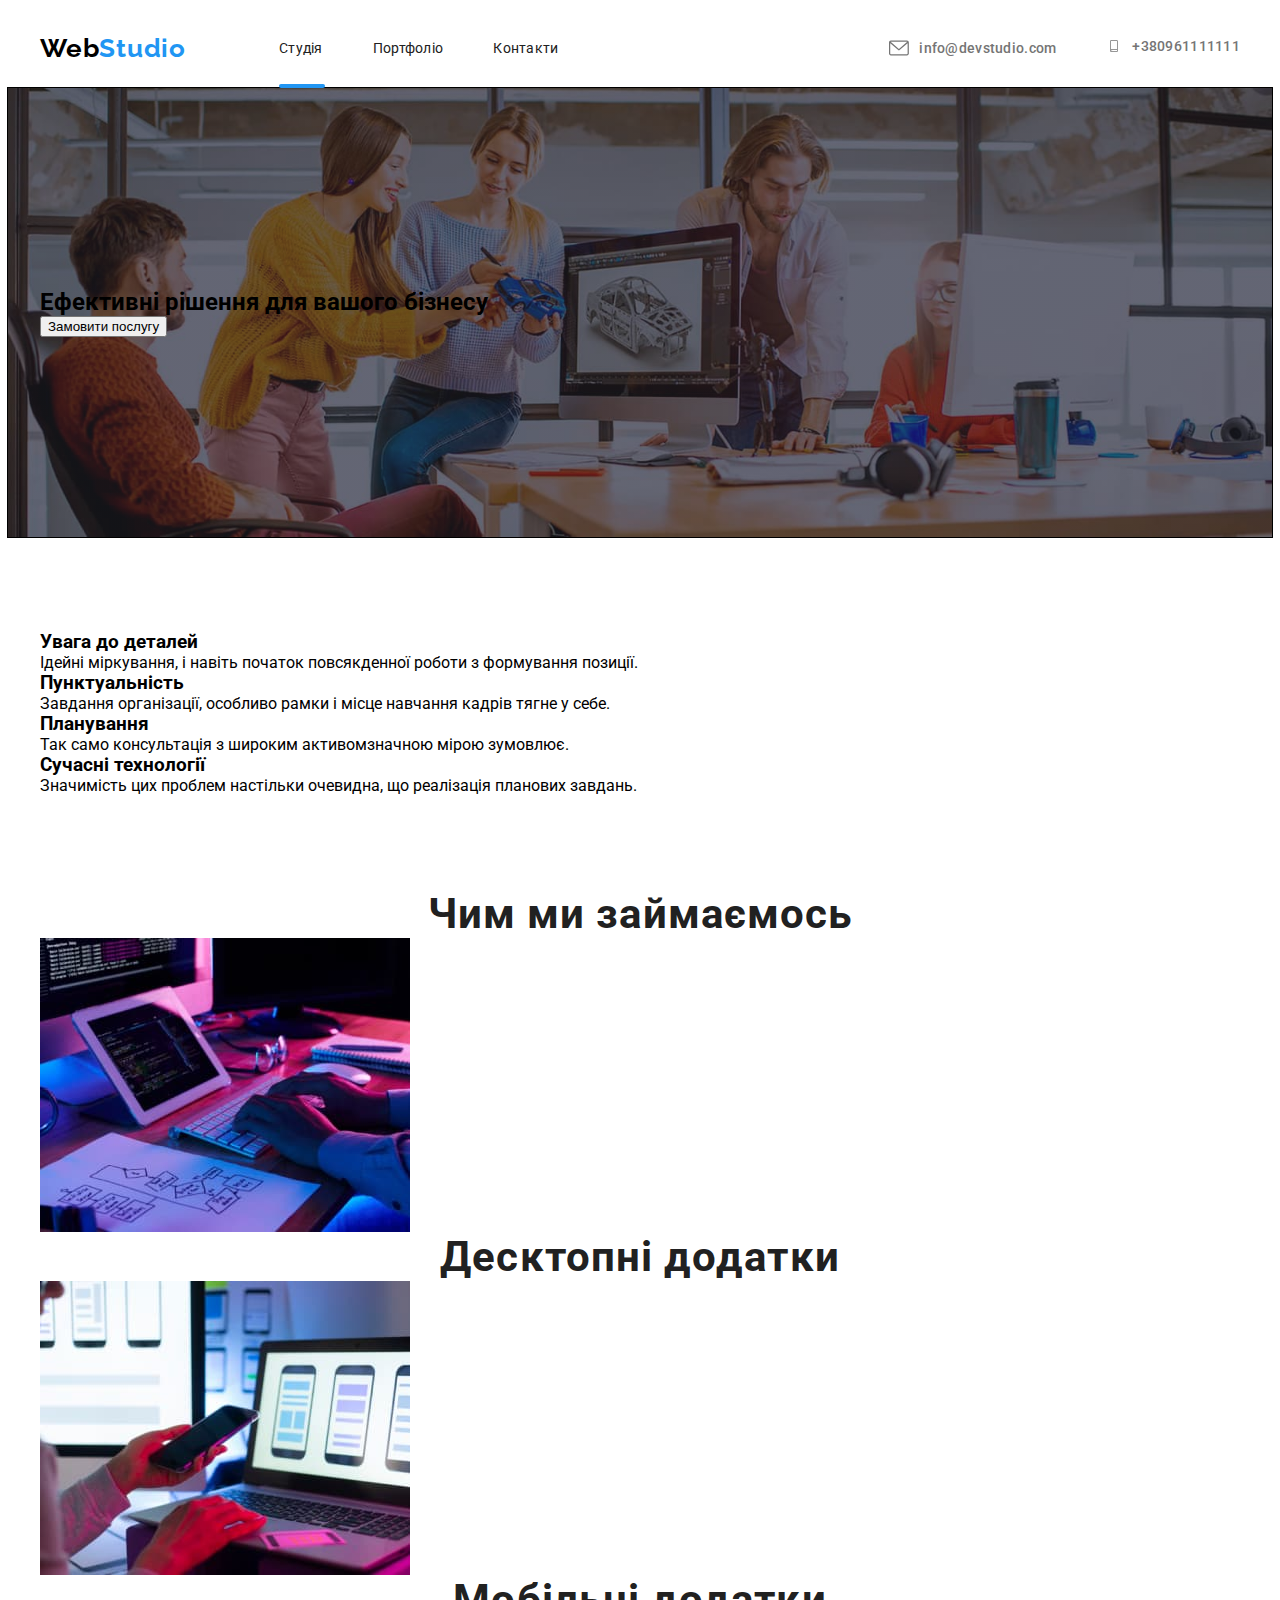
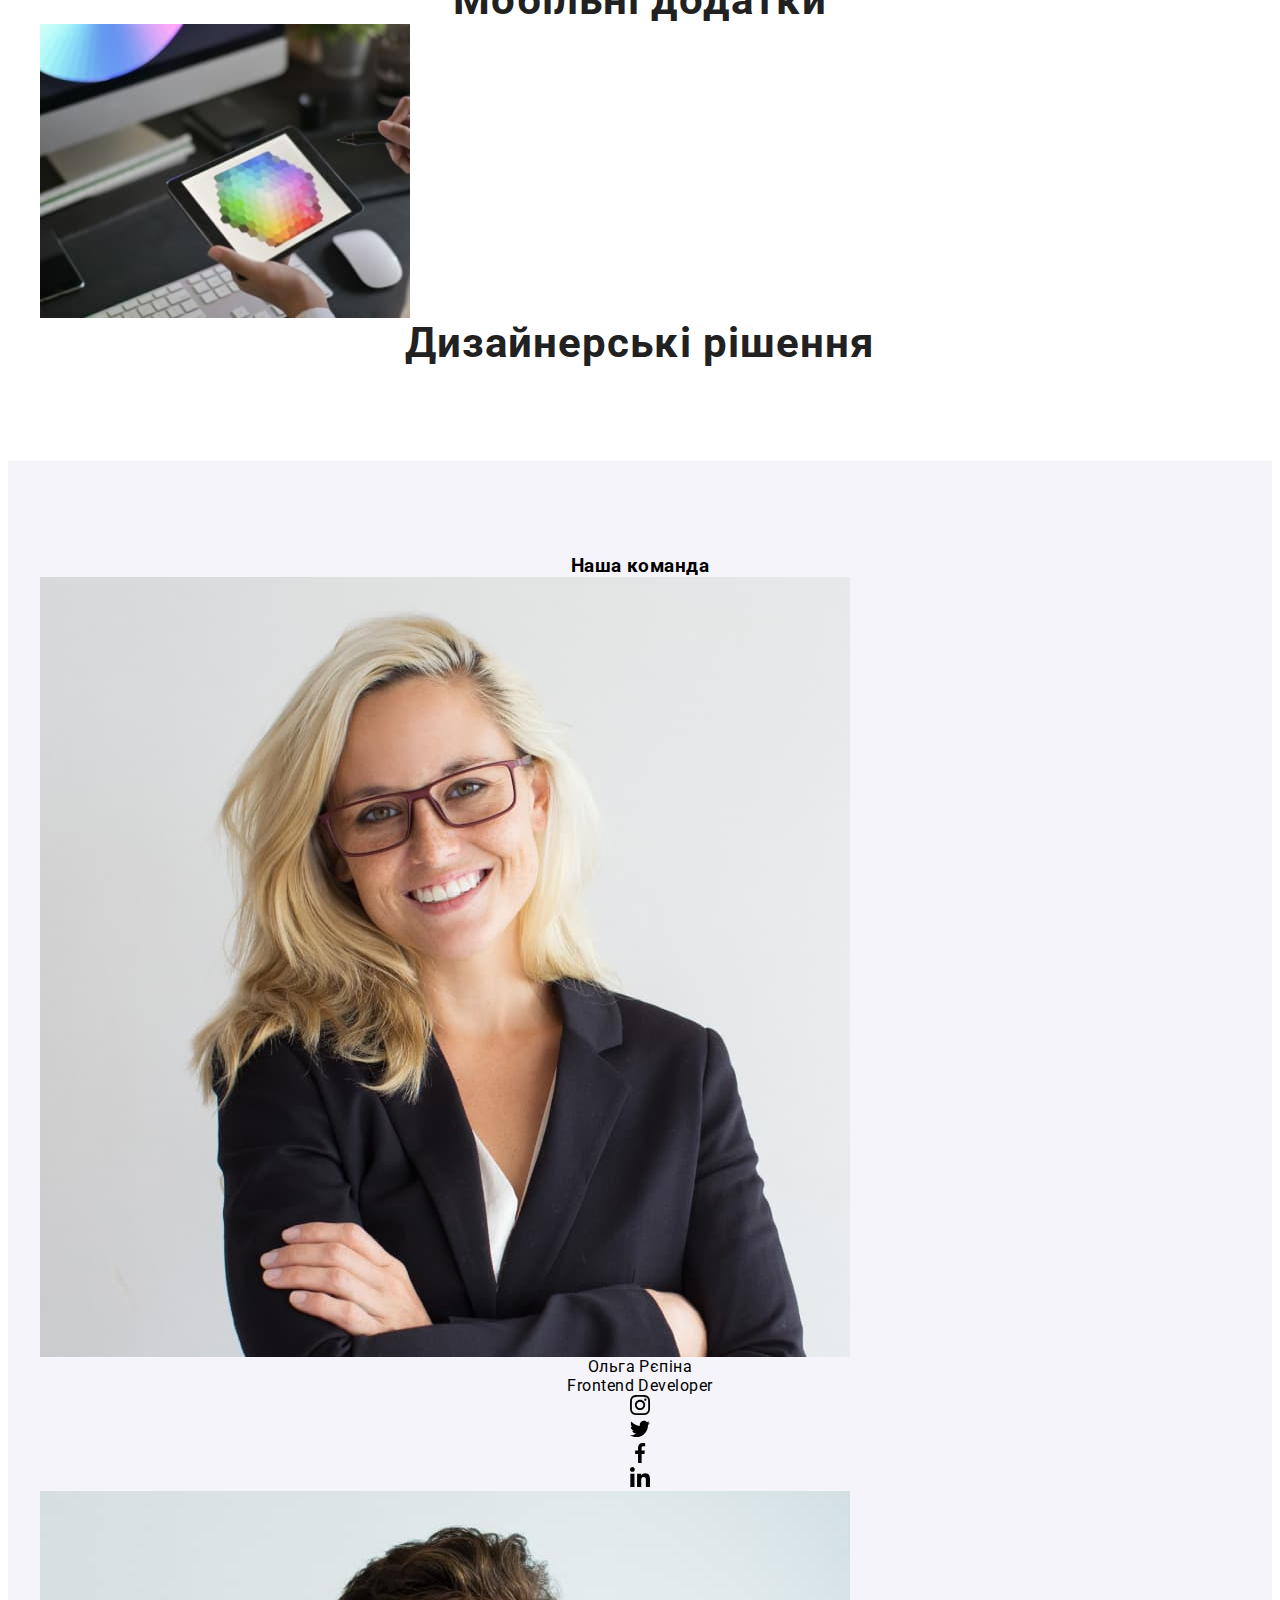
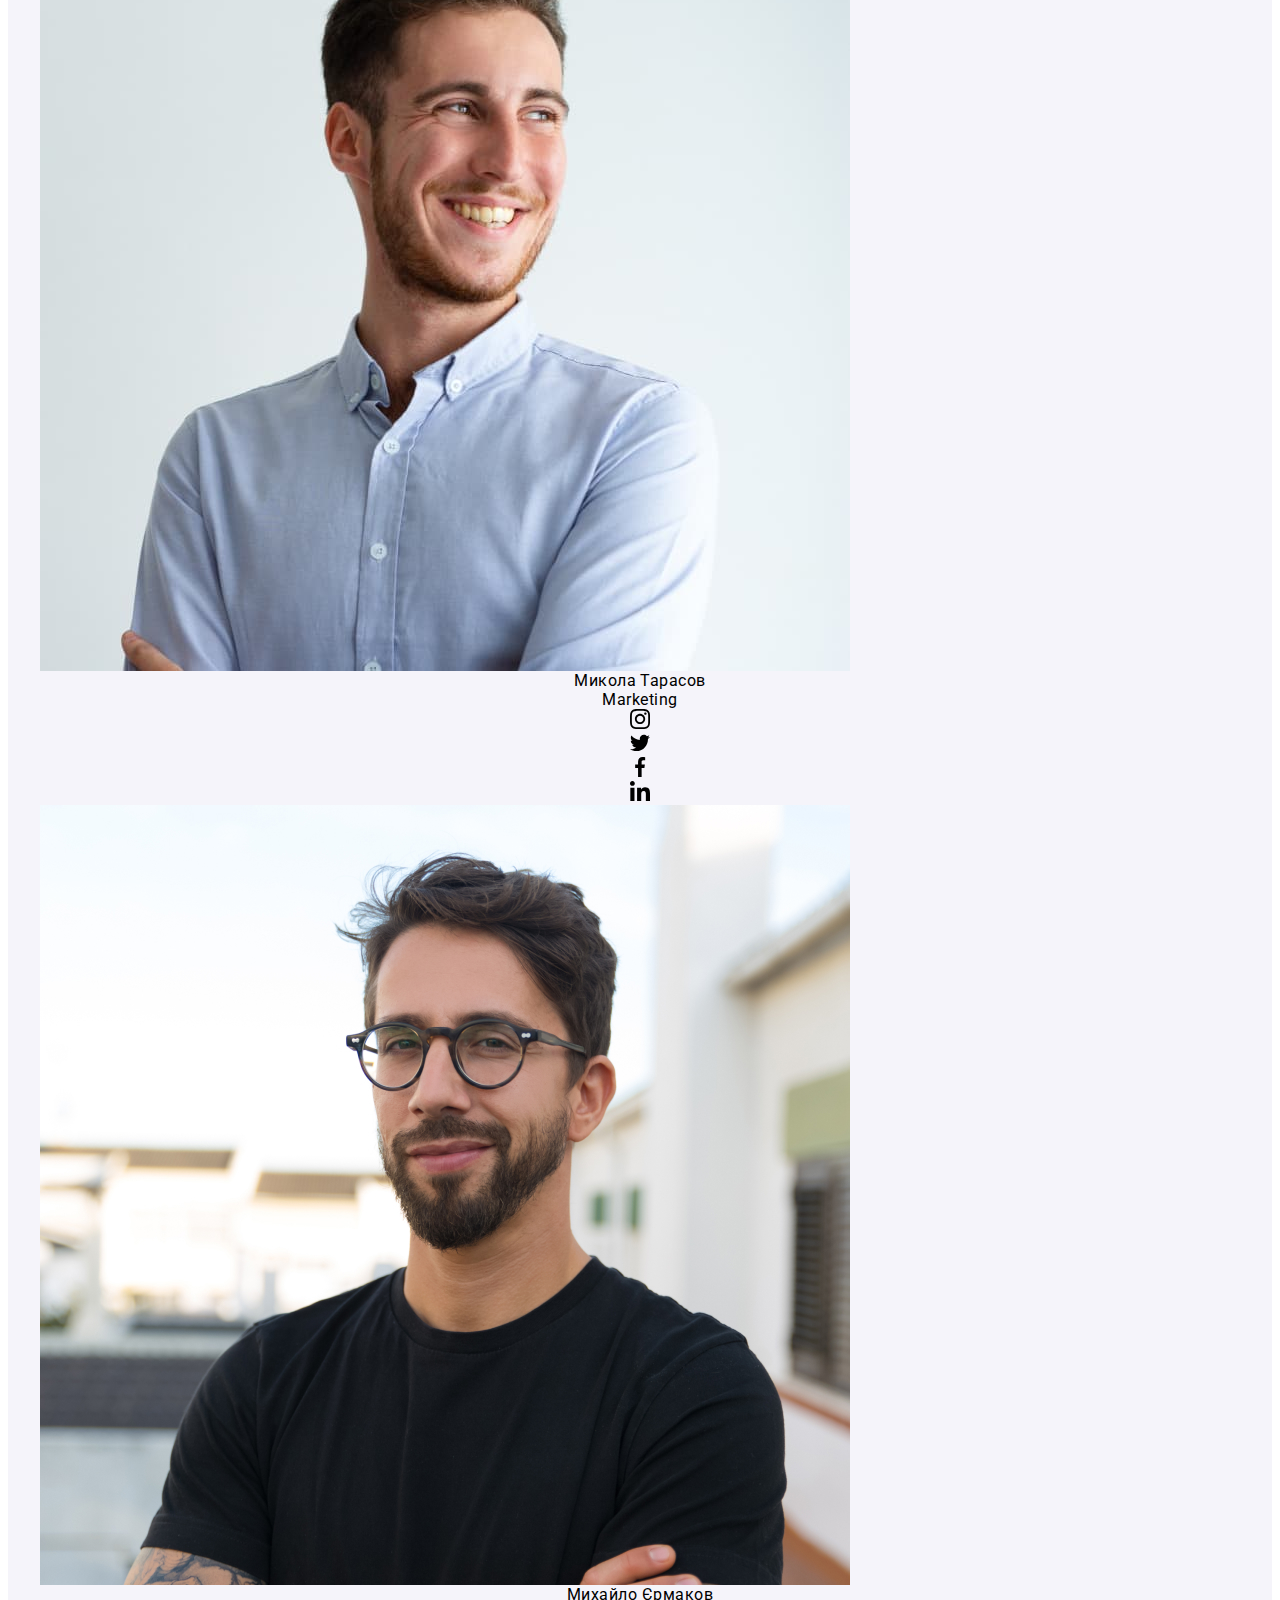
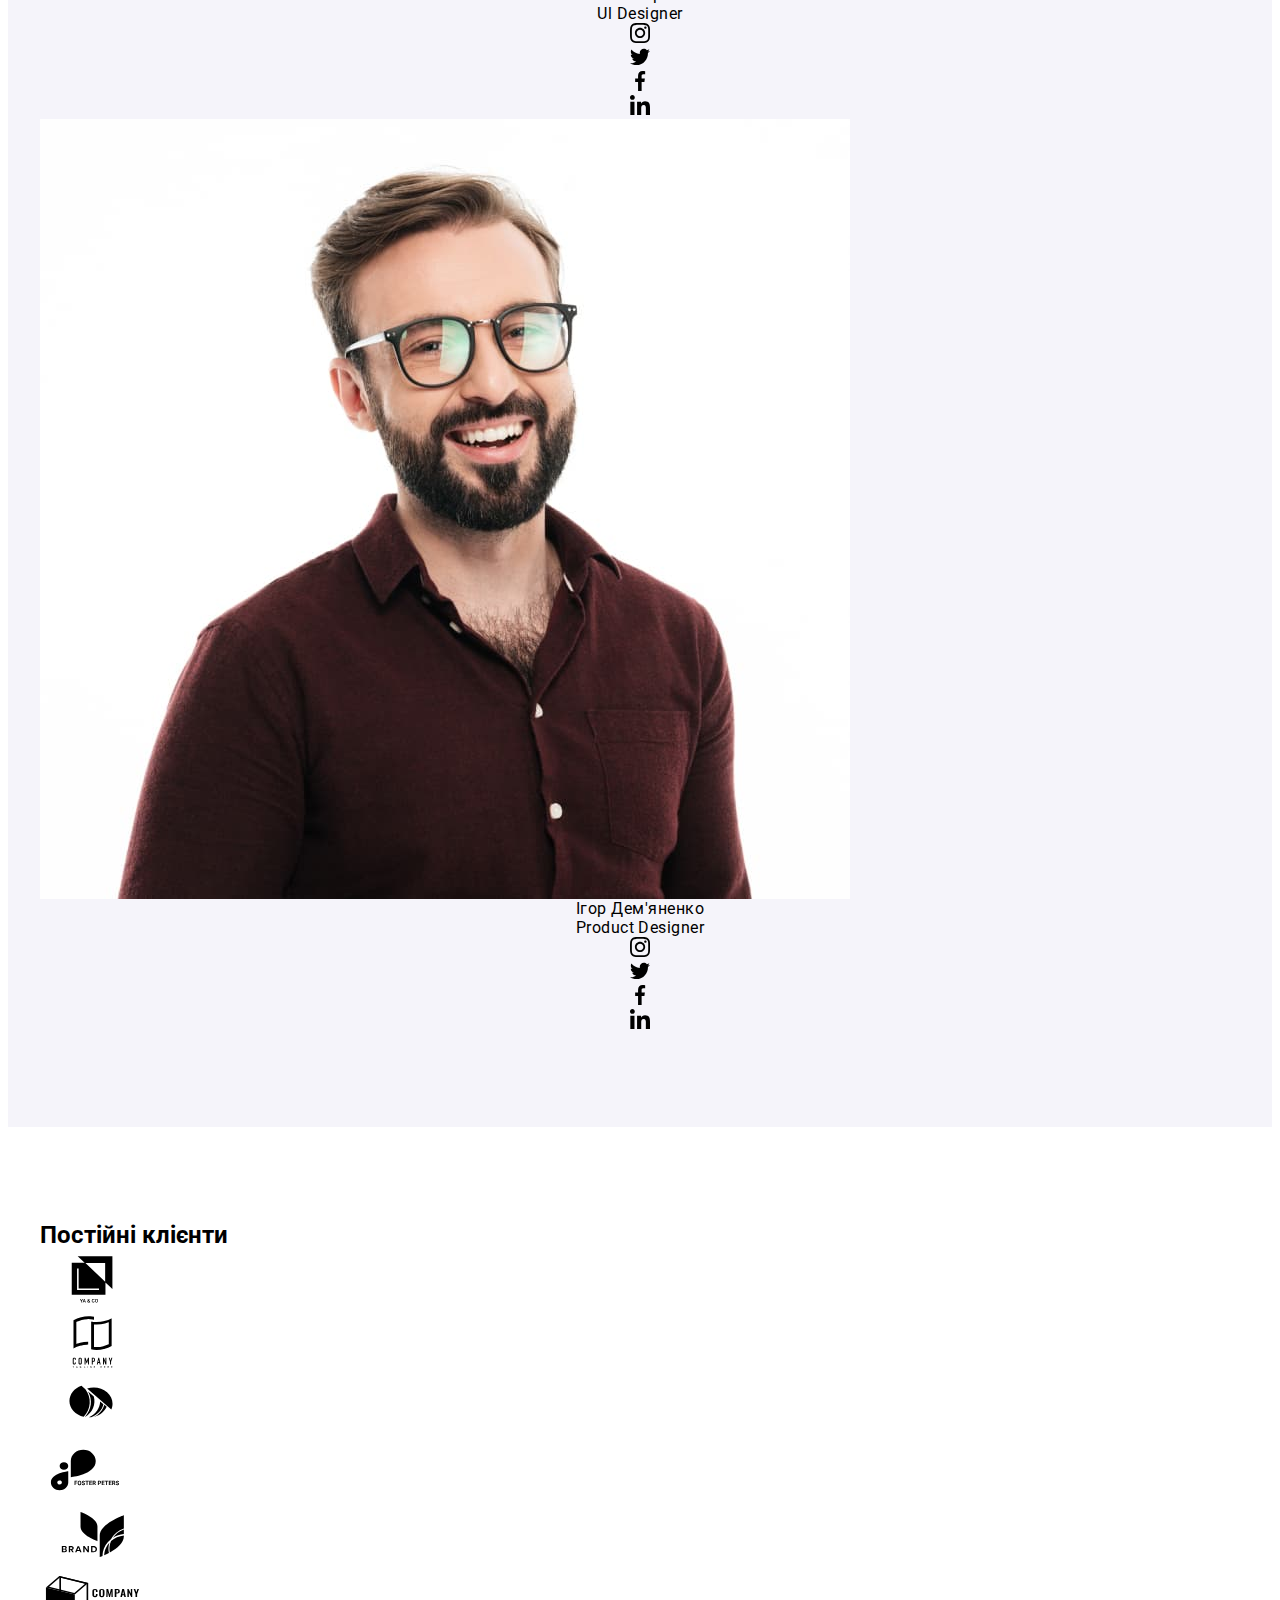
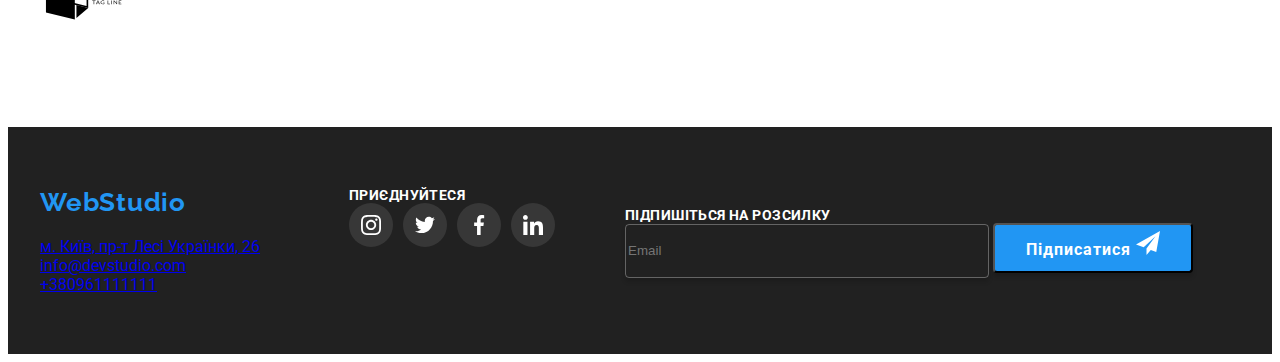
==== commit 2ddcab35: "rename all classes for BEM" ====
--- a/index.html
+++ b/index.html
@@ -70,10 +70,10 @@
     <section class="hero-section">
       <div class="container">
 
-        <h2 class="hero">
+        <h2 class="section__hero">
           Ефективні рішення для вашого бізнесу
         </h2>
-        <button type="button" class="hero-btn" data-modal-open>
+        <button type="button" class="section__hero-btn" data-modal-open>
           Замовити послугу
         </button>
         <div class="backdrop is-hidden" data-modal>
@@ -115,29 +115,29 @@
 
     <section class="advantages">
       <div class="container">
-        <ul class="advantages-list list">
-          <li class="advantages-list-item">
-
-            <h3 class="advantages-item-title">Увага до деталей</h3>
-            <p class="advantages-item-text"> Ідейні міркування, і навіть початок повсякденної роботи з формування
+        <ul class="advantages__list list">
+          <li class="advantages__list-item">
+
+            <h3 class="advantages__item-title">Увага до деталей</h3>
+            <p class="advantages__item-text"> Ідейні міркування, і навіть початок повсякденної роботи з формування
               позиції.</p>
           </li>
 
-          <li class="advantages-list-item">
-
-            <h3 class="advantages-item-title">Пунктуальність</h3>
-            <p class="advantages-item-text">Завдання організації, особливо рамки і місце навчання кадрів тягне у себе.
+          <li class="advantages__list-item">
+
+            <h3 class="advantages__item-title">Пунктуальність</h3>
+            <p class="advantages__item-text">Завдання організації, особливо рамки і місце навчання кадрів тягне у себе.
             </p>
           </li>
-          <li class="advantages-list-item">
-
-            <h3 class="advantages-item-title">Планування</h3>
-            <p class="advantages-item-text">Так само консультація з широким активомзначною мірою зумовлює.</p>
-          </li>
-          <li class="advantages-list-item">
-
-            <h3 class="advantages-item-title">Сучасні технології</h3>
-            <p class="advantages-item-text"> Значимість цих проблем настільки очевидна, що реалізація планових завдань.
+          <li class="advantages__list-item">
+
+            <h3 class="advantages__item-title">Планування</h3>
+            <p class="advantages__item-text">Так само консультація з широким активомзначною мірою зумовлює.</p>
+          </li>
+          <li class="advantages__list-item">
+
+            <h3 class="advantages__item-title">Сучасні технології</h3>
+            <p class="advantages__item-text"> Значимість цих проблем настільки очевидна, що реалізація планових завдань.
             </p>
           </li>
         </ul>
@@ -147,19 +147,19 @@
 
     <section class="work">
       <div class="container">
-        <h3 class="work-title">
+        <h3 class="work__title">
           Чим ми займаємось
         </h3>
 
-        <ul class="work-list list">
-          <li class="work-list-item"><img src="./images/work1.png" alt="Планшет" class="work-item-img">
-            <h3 class="work-item-text">Десктопні додатки</h3>
-          </li>
-          <li class="work-list-item"><img src="./images/work2.png" alt="Ноутбук і телефон" class="work-item-img">
-            <h3 class="work-item-text">Мобільні додатки</h3>
-          </li>
-          <li class="work-list-item"><img src="./images/work3.png" alt="Планшет" class="work-item-img">
-            <h3 class="work-item-text">Дизайнерські рішення</h3>
+        <ul class="work__list list">
+          <li class="work__list-item"><img src="./images/work1.png" alt="Планшет" class="work__item-img">
+            <h3 class="work__item-text">Десктопні додатки</h3>
+          </li>
+          <li class="work__list-item"><img src="./images/work2.png" alt="Ноутбук і телефон" class="work__item-img">
+            <h3 class="work__item-text">Мобільні додатки</h3>
+          </li>
+          <li class="work__list-item"><img src="./images/work3.png" alt="Планшет" class="work__item-img">
+            <h3 class="work__item-text">Дизайнерські рішення</h3>
           </li>
         </ul>
       </div>
@@ -167,39 +167,39 @@
 
     <section class="workers">
       <div class="container">
-        <h3 class="workers-title">Наша команда</h3>
-        <ul class="worker-list list">
-          <li class=" worker-list-item">
-            <img src="images/worker1.png" alt="Ольга Рєпіна" class="worker-foto">
-
-
-
-            <div class="worker-box-info">
-              <p class="worker-name">
+        <h3 class="workers__title">Наша команда</h3>
+        <ul class="workers__list list">
+          <li class=" workers__list-item">
+            <img src="images/worker1.png" alt="Ольга Рєпіна" class="workers__foto">
+
+
+
+            <div class="workers__box-info">
+              <p class="workers__name">
                 Ольга Рєпіна
               </p>
-              <p class="profesion">
+              <p class="workers__profesion">
                 Frontend Developer
               </p>
-              <ul class="worker-soc-list list">
-                <li class="worker-soc-item">
-                  <a href="" class="worker-soc-link"><svg width="20" height="20" class="worker-soc-icon">
+              <ul class="workers__soc-list list">
+                <li class="workers__soc-item">
+                  <a href="" class="workers__soc-link"><svg width="20" height="20" class="workers__soc-icon">
                       <use href="./images/symbol-defs.svg#icon-instagram"></use>
                     </svg></a>
                 </li>
-                <li class="worker-soc-item">
-                  <a href="" class="worker-soc-link"><svg width="20" height="20" class="worker-soc-icon">
+                <li class="workers__soc-item">
+                  <a href="" class="workers__soc-link"><svg width="20" height="20" class="workers__soc-icon">
                       <use href="./images/symbol-defs.svg#icon-twitter"></use>
                     </svg></a>
                 </li>
-                <li class="worker-soc-item">
-                  <a href="" class="worker-soc-link"><svg width="20" height="20" class="worker-soc-icon">
+                <li class="workers__soc-item">
+                  <a href="" class="workers__soc-link"><svg width="20" height="20" class="workers__soc-icon">
                       <use href="./images/symbol-defs.svg#icon-facebook"></use>
 
                     </svg></a>
                 </li>
-                <li class="worker-soc-item">
-                  <a href="" class="worker-soc-link"><svg width="20" height="20" class="worker-soc-icon">
+                <li class="workers__soc-item">
+                  <a href="" class="workers__soc-link"><svg width="20" height="20" class="workers__soc-icon">
 
                       <use href="./images/symbol-defs.svg#icon-linkedin"></use>
                     </svg></a>
@@ -207,105 +207,105 @@
               </ul>
             </div>
           </li>
-          <li class=" worker-list-item">
-            <img src="images/worker2.png" alt="Микола Тарасов" class="worker-foto">
-            <div class="worker-box-info">
-              <p class="worker-name">
+          <li class=" workers__list-item">
+            <img src="images/worker2.png" alt="Микола Тарасов" class="workers__foto">
+            <div class="workers__box-info">
+              <p class="workers__name">
 
                 Микола Тарасов
               </p>
-              <p class="profesion">
+              <p class="workers__profesion">
                 Marketing
               </p>
-              <ul class="worker-soc-list list">
-                <li class="worker-soc-item">
-                  <a href="" class="worker-soc-link"><svg width="20" height="20" class="worker-soc-icon">
+              <ul class="workers__soc-list list">
+                <li class="workers__soc-item">
+                  <a href="" class="workers__soc-link"><svg width="20" height="20" class="workers__soc-icon">
                       <use href="./images/symbol-defs.svg#icon-instagram"></use>
                     </svg></a>
                 </li>
-                <li class="worker-soc-item">
-                  <a href="" class="worker-soc-link"><svg width="20" height="20" class="worker-soc-icon">
+                <li class="workers__soc-item">
+                  <a href="" class="workers__soc-link"><svg width="20" height="20" class="workers__soc-icon">
                       <use href="./images/symbol-defs.svg#icon-twitter"></use>
                     </svg></a>
                 </li>
-                <li class="worker-soc-item">
-                  <a href="" class="worker-soc-link"><svg width="20" height="20" class="worker-soc-icon">
+                <li class="workers__soc-item">
+                  <a href="" class="workers__soc-link"><svg width="20" height="20" class="workers__soc-icon">
 
                       <use href="./images/symbol-defs.svg#icon-facebook"></use>
 
                     </svg></a>
                 </li>
-                <li class="worker-soc-item">
-                  <a href="" class="worker-soc-link"><svg width="20" height="20" class="worker-soc-icon">
+                <li class="workers__soc-item">
+                  <a href="" class="workers__soc-link"><svg width="20" height="20" class="workers__soc-icon">
                       <use href="./images/symbol-defs.svg#icon-linkedin"></use>
                     </svg></a>
                 </li>
               </ul>
             </div>
           </li>
-          <li class=" worker-list-item">
-            <img src="images/worker3.png" alt="Михайло Єрмаков" class="worker-foto">
-            <div class="worker-box-info">
-              <p class="worker-name">
+          <li class=" workers__list-item">
+            <img src="images/worker3.png" alt="Михайло Єрмаков" class="workers__foto">
+            <div class="workers__box-info">
+              <p class="workers__name">
                 Михайло Єрмаков
               </p>
-              <p class="profesion">
+              <p class="workers__profesion">
                 Ul Designer
               </p>
-              <ul class="worker-soc-list list">
-                <li class="worker-soc-item">
-                  <a href="" class="worker-soc-link"><svg width="20" height="20" class="worker-soc-icon">
+              <ul class="workers__soc-list list">
+                <li class="workers__soc-item">
+                  <a href="" class="workers__soc-link"><svg width="20" height="20" class="workers__soc-icon">
                       <use href="./images/symbol-defs.svg#icon-instagram"></use>
                     </svg></a>
                 </li>
-                <li class="worker-soc-item">
-                  <a href="" class="worker-soc-link"><svg width="20" height="20" class="worker-soc-icon">
+                <li class="workers__soc-item">
+                  <a href="" class="workers__soc-link"><svg width="20" height="20" class="workers__soc-icon">
                       <use href="./images/symbol-defs.svg#icon-twitter"></use>
                     </svg></a>
                 </li>
-                <li class="worker-soc-item">
-                  <a href="" class="worker-soc-link"><svg width="20" height="20" class="worker-soc-icon">
+                <li class="workers__soc-item">
+                  <a href="" class="workers__soc-link"><svg width="20" height="20" class="workers__soc-icon">
                       <use href="./images/symbol-defs.svg#icon-facebook"></use>
 
                     </svg></a>
                 </li>
-                <li class="worker-soc-item">
-                  <a href="" class="worker-soc-link"><svg width="20" height="20" class="worker-soc-icon">
+                <li class="workers__soc-item">
+                  <a href="" class="workers__soc-link"><svg width="20" height="20" class="workers__soc-icon">
                       <use href="./images/symbol-defs.svg#icon-linkedin"></use>
                     </svg></a>
                 </li>
               </ul>
             </div>
           </li>
-          <li class=" worker-list-item">
-            <img src="images/worker4.png" alt="Ігор Дем'яненко" class="worker-foto">
-            <div class="worker-box-info">
-              <p class="worker-name">
+          <li class=" workers__list-item">
+            <img src="images/worker4.png" alt="Ігор Дем'яненко" class="workers__foto">
+            <div class="workers__box-info">
+              <p class="workers__name">
                 Ігор Дем'яненко
               </p>
-              <p class="profesion">
+              <p class="workers__profesion">
                 Product Designer
               </p>
-              <ul class="worker-soc-list list">
-                <li class="worker-soc-item">
-
-                  <a href="" class="worker-soc-link"><svg width="20" height="20" class="worker-soc-icon">
+              <ul class="workers__soc-list list">
+                <li class="workers__soc-item">
+
+                  <a href="" class="workers__soc-link"><svg width="20" height="20" class="workers__soc-icon">
                       <use href="./images/symbol-defs.svg#icon-instagram"></use>
                     </svg></a>
                 </li>
-                <li class="worker-soc-item">
-                  <a href="" class="worker-soc-link"><svg width="20" height="20" class="worker-soc-icon">
+                <li class="workers__soc-item">
+                  <a href="" class="workers__soc-link"><svg width="20" height="20" class="workers__soc-icon">
                       <use href="./images/symbol-defs.svg#icon-twitter"></use>
                     </svg></a>
                 </li>
-                <li class="worker-soc-item">
-                  <a href="" class="worker-soc-link"><svg width="20" height="20" class="worker-soc-icon">
+                <li class="workers__soc-item">
+                  <a href="" class="workers__soc-link"><svg width="20" height="20" class="workers__soc-icon">
                       <use href="./images/symbol-defs.svg#icon-facebook"></use>
 
                     </svg></a>
                 </li>
-                <li class="worker-soc-item">
-                  <a href="" class="worker-soc-link"><svg width="20" height="20" class="worker-soc-icon">
+                <li class="workers__soc-item">
+                  <a href="" class="workers__soc-link"><svg width="20" height="20" class="workers__soc-icon">
                       <use href="./images/symbol-defs.svg#icon-linkedin"></use>
                     </svg></a>
                 </li>
@@ -319,31 +319,31 @@
 
     <section class=" clients">
       <div class="container">
-        <h2 class="clients-logo-title">Постійні клієнти</h2>
-        <ul class=" client-list list">
-
-          <li class="clients-logo-item"><a href="" class="clients-logo-link"><svg width="106" height="60"
-                class="icon-client-logo">
+        <h2 class="clients__logo-title">Постійні клієнти</h2>
+        <ul class=" client__list list">
+
+          <li class="clients__logo-item"><a href="" class="clients__logo-link"><svg width="106" height="60"
+                class="clients__icon-logo">
                 <use href="./images/symbol-defs.svg#icon-yaco-logo"></use>
               </svg></a></li>
-          <li class="clients-logo-item"><a href="" class="clients-logo-link"><svg width="106" height="60"
-                class="icon-client-logo">
+          <li class="clients__logo-item"><a href="" class="clients__logo-link"><svg width="106" height="60"
+                class="clients__icon-logo">
                 <use href="./images/symbol-defs.svg#icon-tagline-here-logo"></use>
               </svg></a> </li>
-          <li class="clients-logo-item"><a href="" class="clients-logo-link"><svg width="106" height="60"
-                class="icon-client-logo">
+          <li class="clients__logo-item"><a href="" class="clients__logo-link"><svg width="106" height="60"
+                class="clients__icon-logo">
                 <use href="./images/symbol-defs.svg#icon-company-logo"></use>
               </svg></a></li>
-          <li class="clients-logo-item"><a href="" class="clients-logo-link"><svg width="106" height="60"
-                class="icon-client-logo">
+          <li class="clients__logo-item"><a href="" class="clients__logo-link"><svg width="106" height="60"
+                class="clients__icon-logo">
                 <use href="./images/symbol-defs.svg#icon-foster-peters-logo"></use>
               </svg></a></li>
-          <li class="clients-logo-item"><a href="" class="clients-logo-link"><svg width="106" height="60"
-                class="icon-client-logo">
+          <li class="clients__logo-item"><a href="" class="clients__logo-link"><svg width="106" height="60"
+                class="clients__icon-logo">
                 <use href="./images/symbol-defs.svg#icon-brand-logo"></use>
               </svg></a></li>
-          <li class="clients-logo-item"><a href="" class="clients-logo-link"><svg width="106" height="60"
-                class="icon-client-logo">
+          <li class="clients__logo-item"><a href="" class="clients__logo-link"><svg width="106" height="60"
+                class="clients__icon-logo">
                 <use href="./images/symbol-defs.svg#icon-tag-line-logo"></use>
               </svg></a></li>
         </ul>
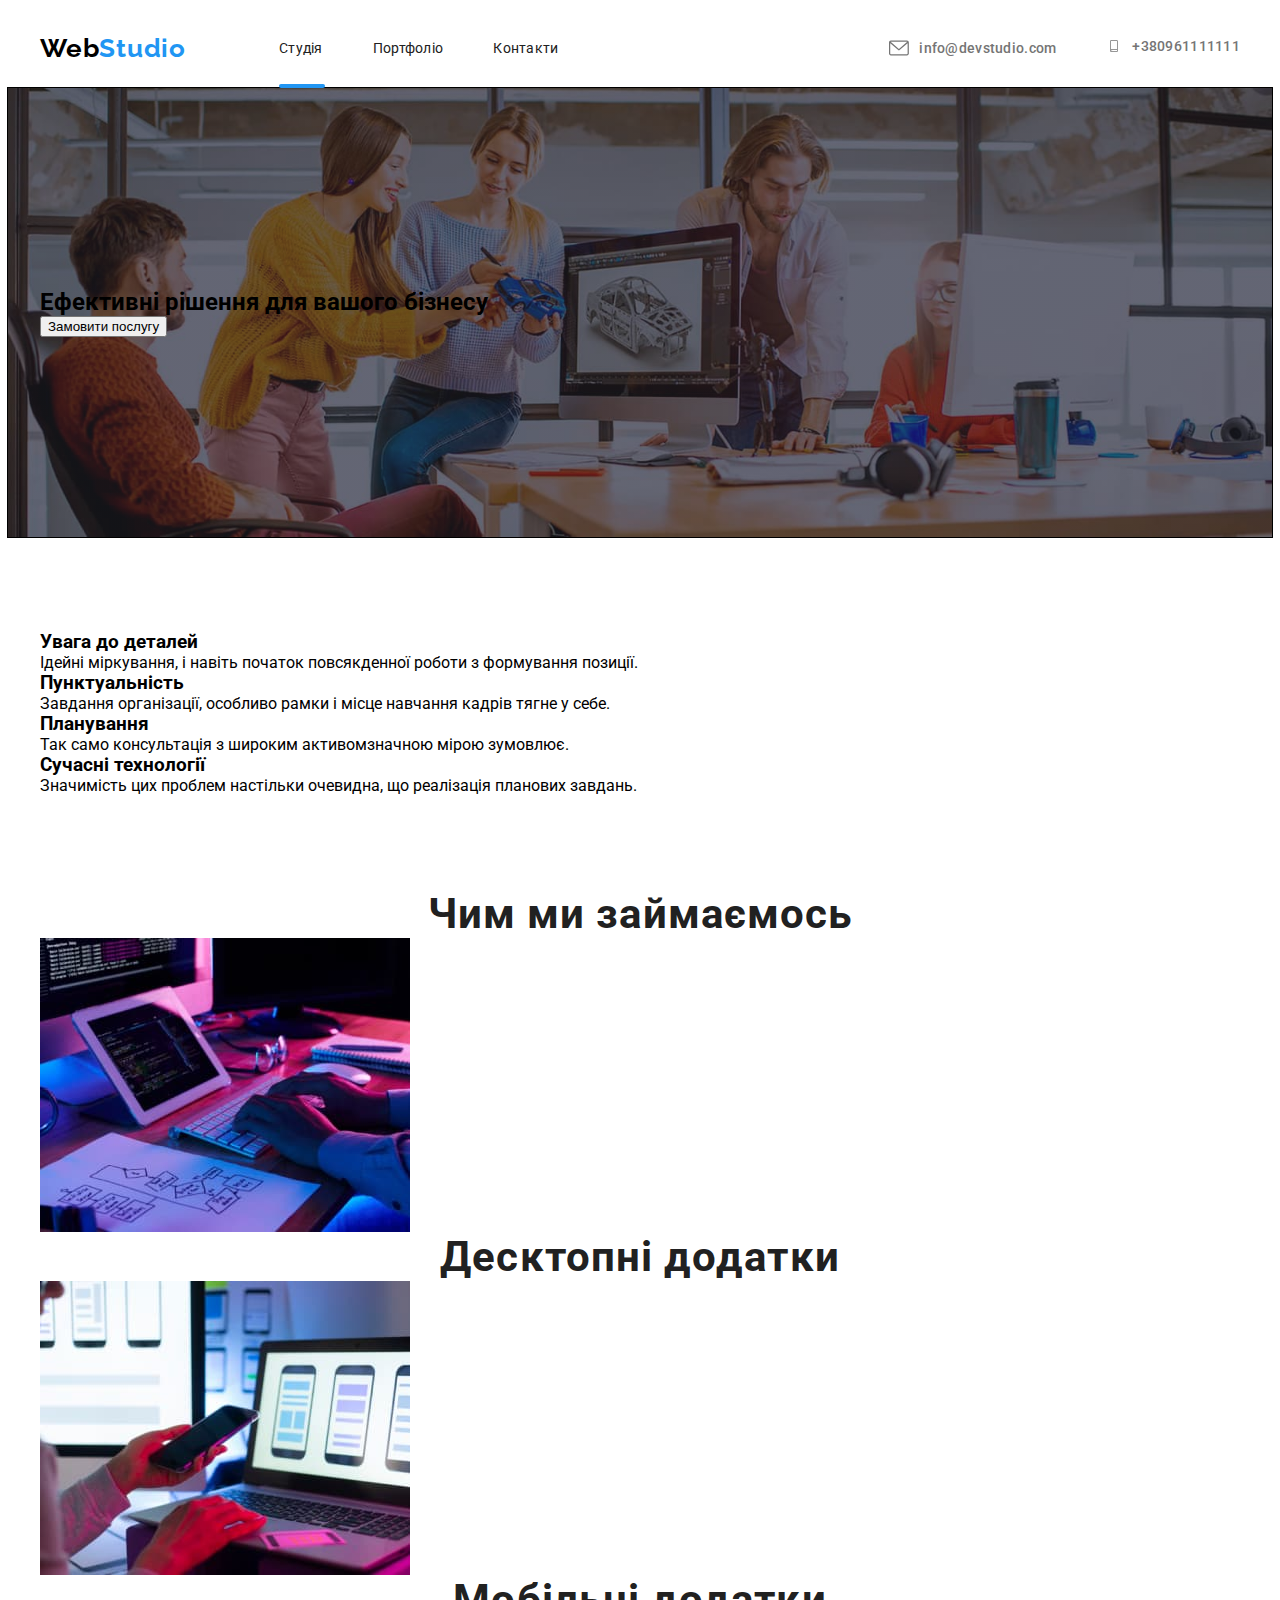
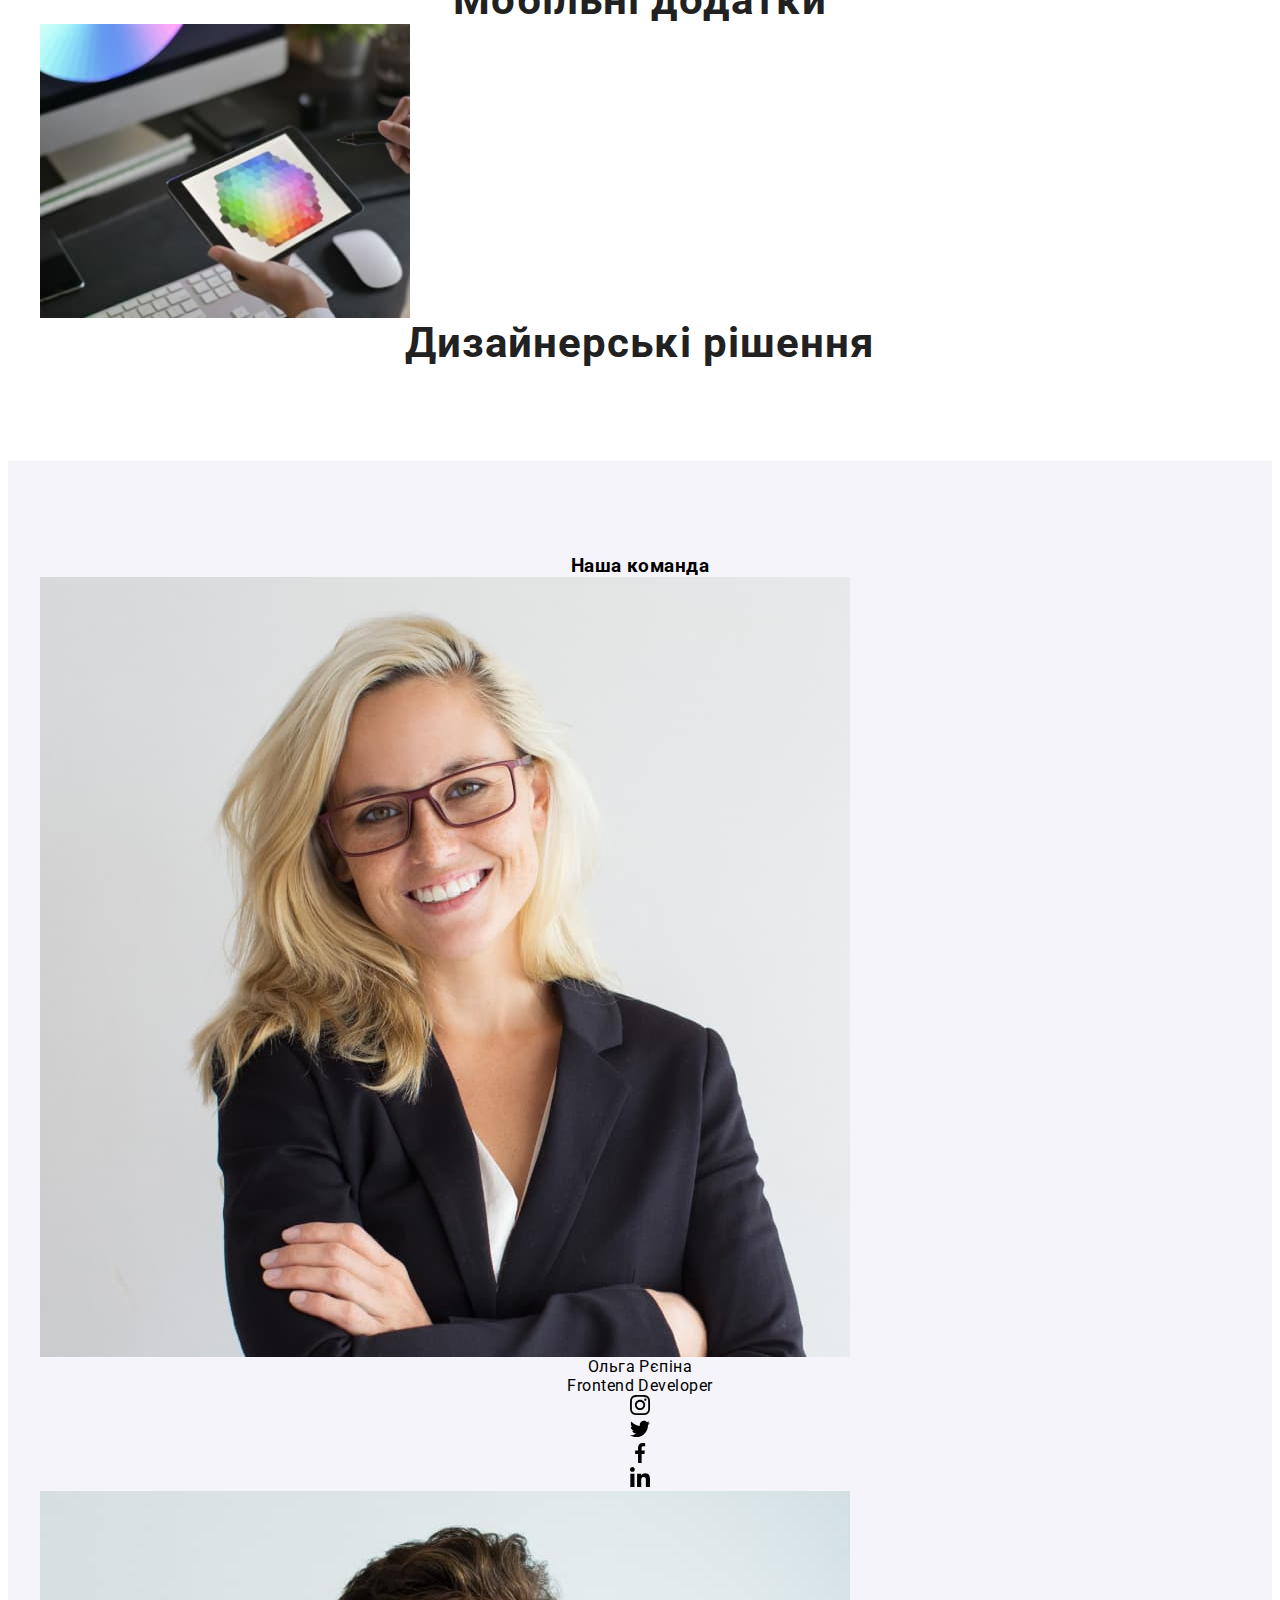
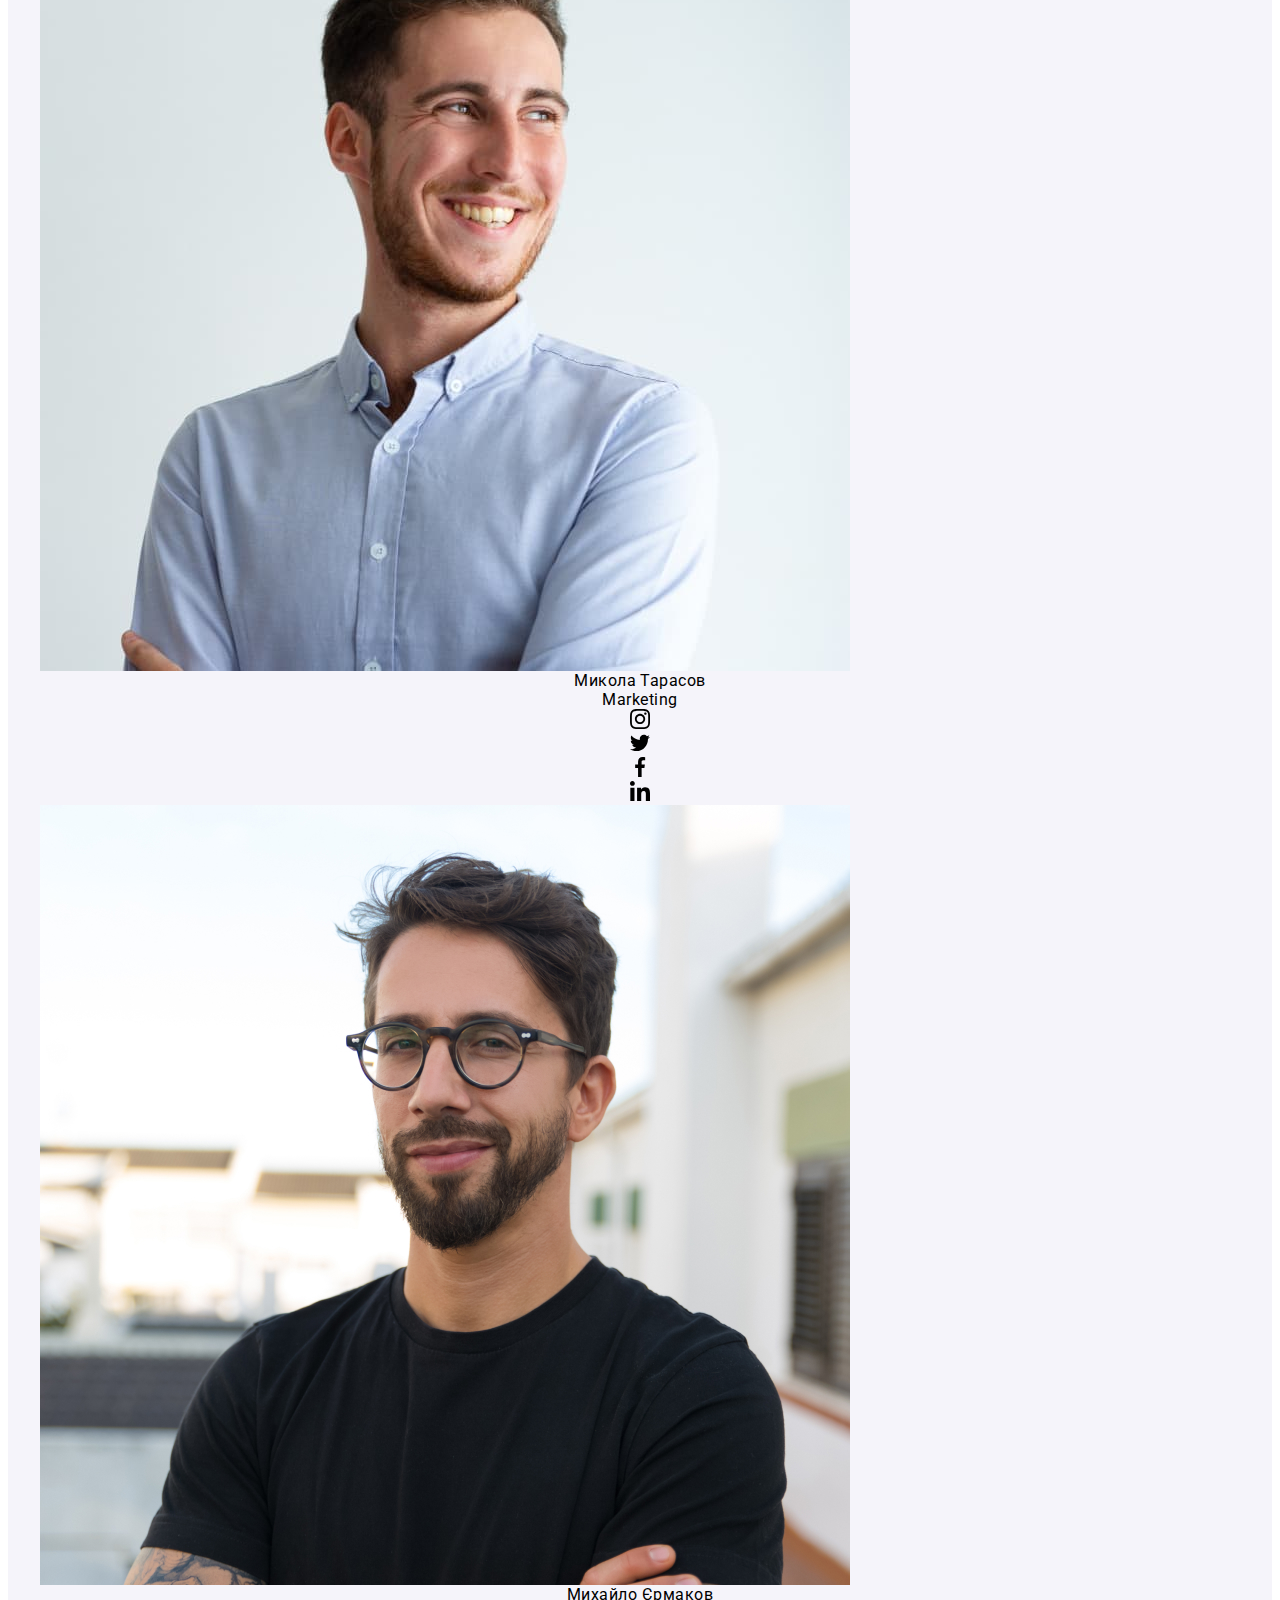
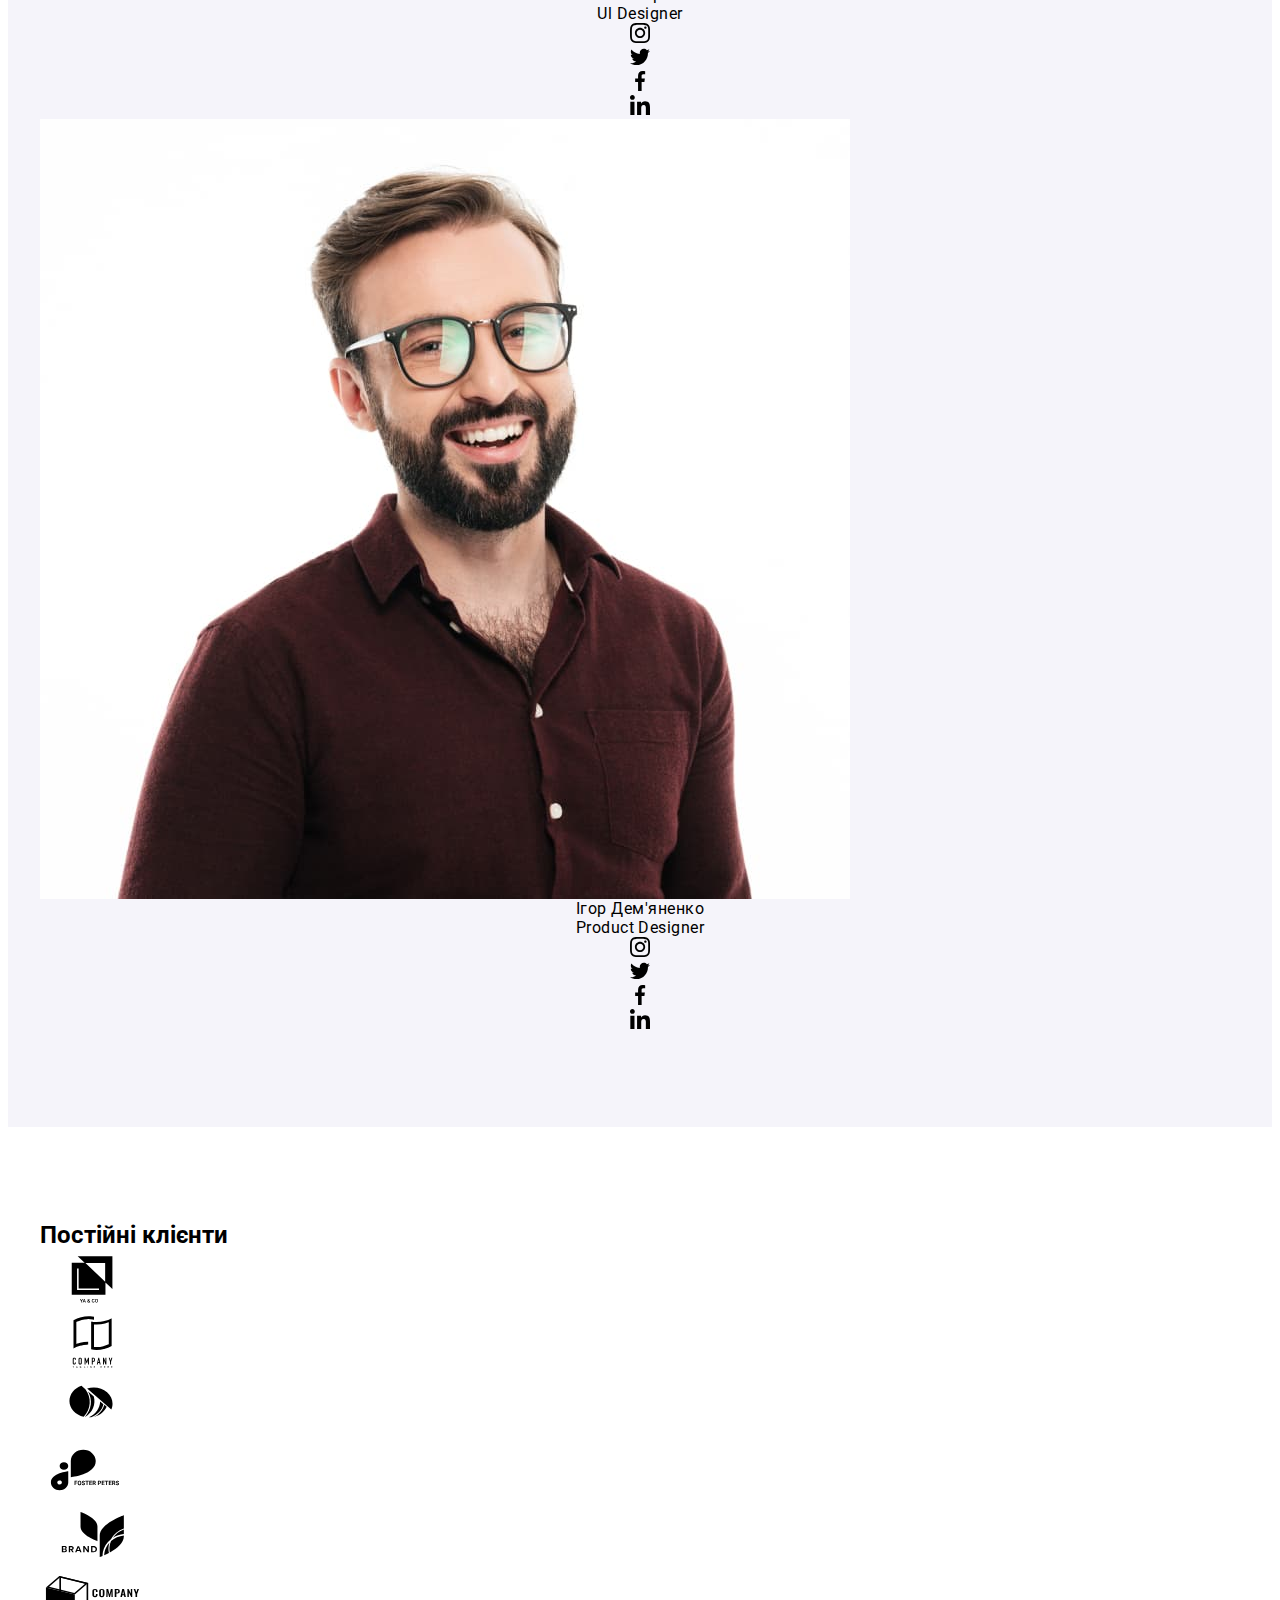
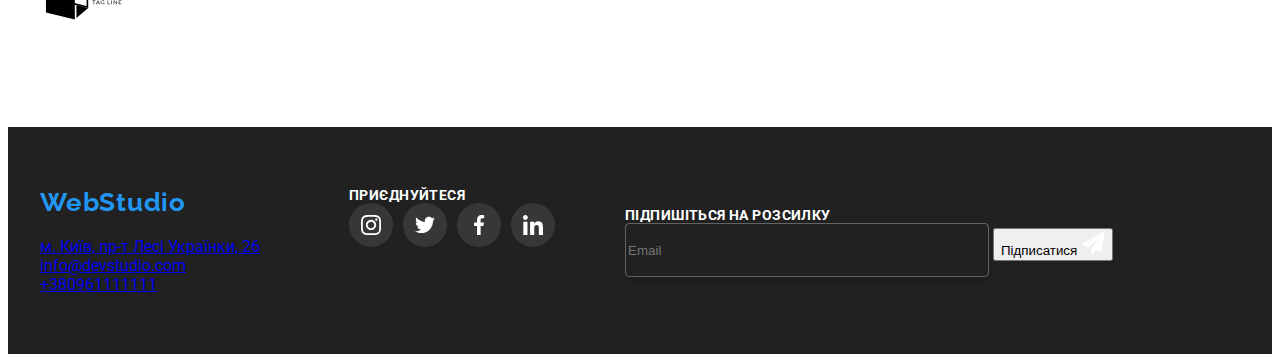
==== commit 46540959: "edit styles scss" ====
--- a/index.html
+++ b/index.html
@@ -73,7 +73,7 @@
         <h2 class="section__hero">
           Ефективні рішення для вашого бізнесу
         </h2>
-        <button type="button" class="section__hero-btn" data-modal-open>
+        <button type="button" class="hero__btn" data-modal-open>
           Замовити послугу
         </button>
         <div class="backdrop is-hidden" data-modal>
@@ -409,7 +409,7 @@
       <div class="footer-join">
         <h2 class="footer-input-title">Підпишіться на розсилку</h2>
         <input type="email" id="email" autofocus placeholder="Email" class="footer-input" />
-        <button type="button" class="footer-input-btn">Підписатися <a href="" class="footer-input-link"><svg width="24"
+        <button type="button" class="footer-form__btn">Підписатися <a href="" class="footer-input-link"><svg width="24"
               height="24" class="footer-input-svg">
               <use href="./images/symbol-defs.svg#icon-telegram"></use>
             </svg></a></button>
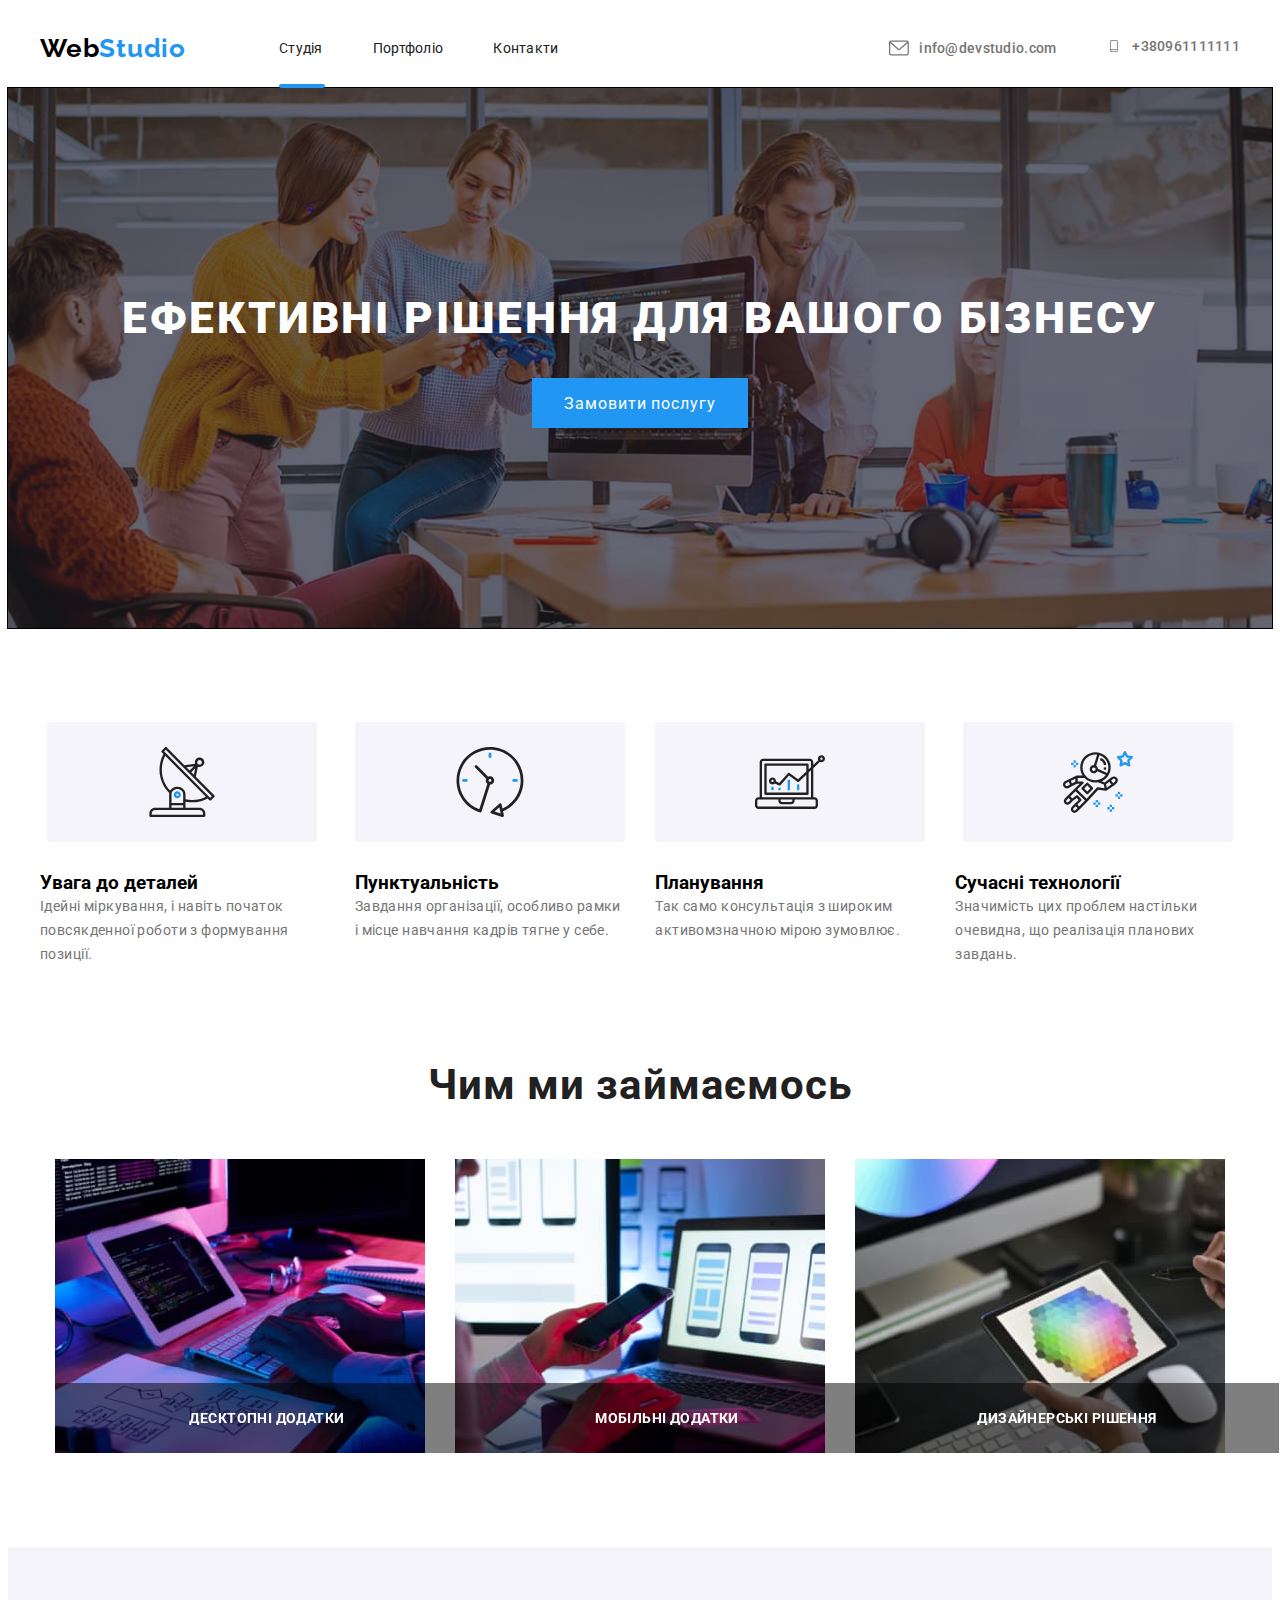
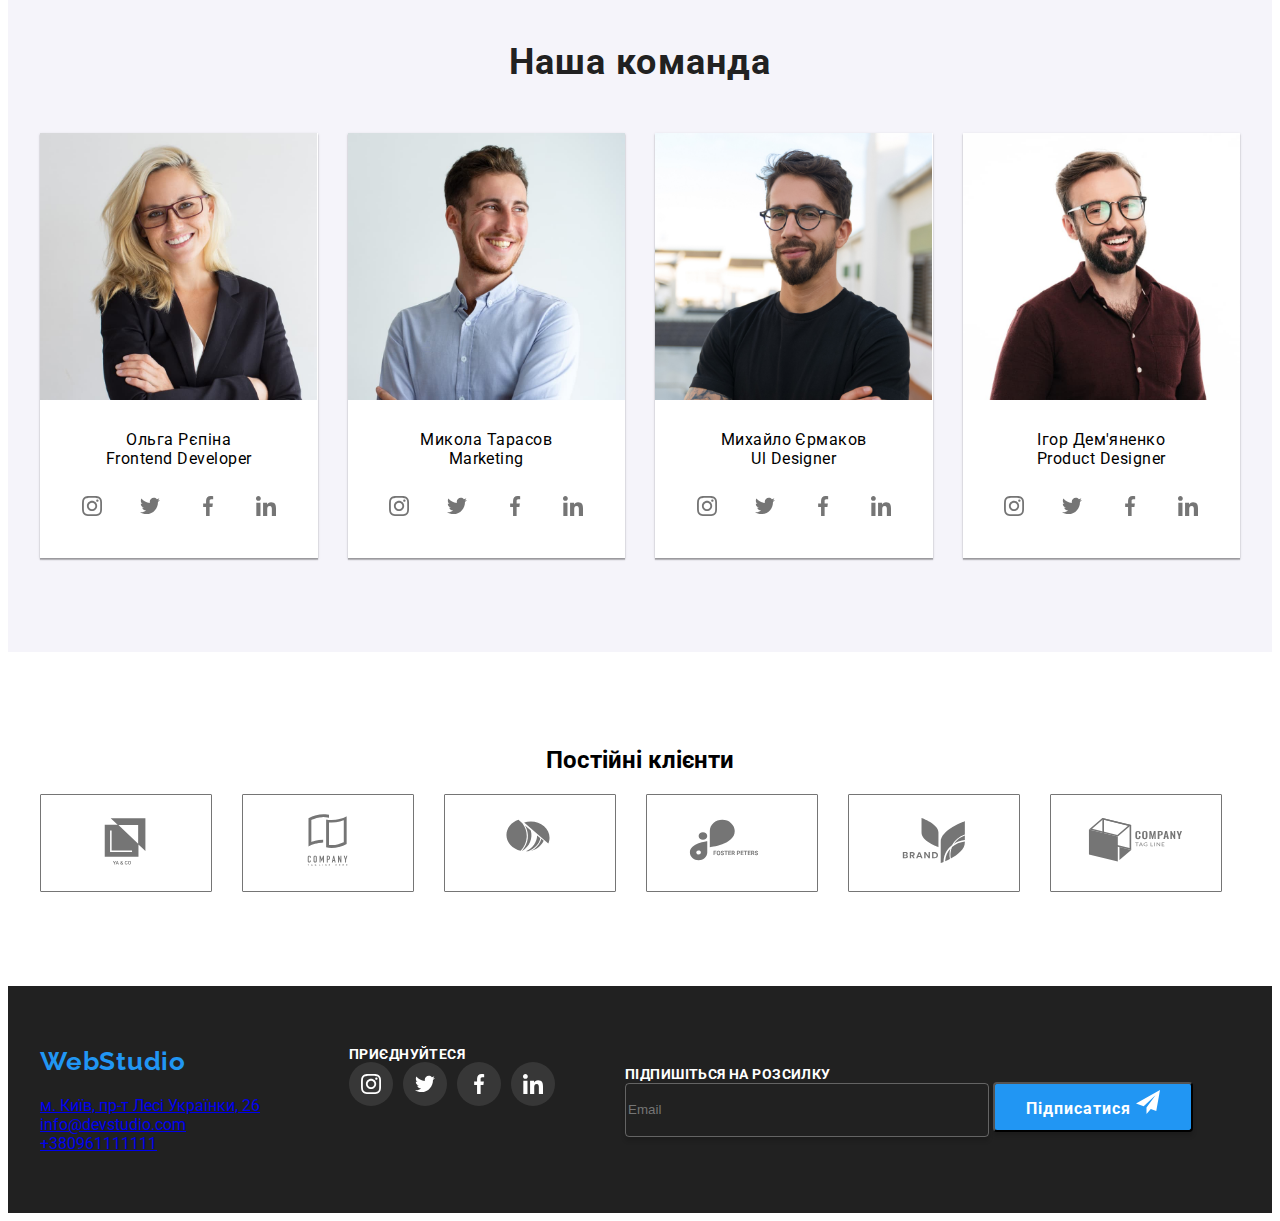
==== commit e8b5935e: "edit hero-title edit all scss" ====
--- a/index.html
+++ b/index.html
@@ -70,7 +70,7 @@
     <section class="hero-section">
       <div class="container">
 
-        <h2 class="section__hero">
+        <h2 class="hero-section__title">
           Ефективні рішення для вашого бізнесу
         </h2>
         <button type="button" class="hero__btn" data-modal-open>
--- a/css/main.min.css
+++ b/css/main.min.css
@@ -1 +1 @@
-:root{--accent-color: #2196F3;--main-color: #212121;--add-color: #757575;--add-white: #FFFFFF;--main-bg-color: #2F303A}body{font-family:Roboto}h1,h2,h3,h4,p{margin-top:0;margin-bottom:0}ul{margin-top:0;margin-bottom:0;padding-left:0}img{display:block;max-width:100%;height:auto}.list{list-style:none;padding:0}.link{text-decoration:none}.visually-hidden{position:absolute;width:1px;height:1px;margin:-1px;border:0;padding:0;white-space:nowrap;-webkit-clip-path:inset(100%);clip-path:inset(100%);clip:rect(0 0 0 0);overflow:hidden}.container{margin:0 auto;padding:0 15px;width:1200px}.header .container{display:-webkit-box;display:-ms-flexbox;display:flex;-webkit-box-align:center;-ms-flex-align:center;align-items:center}.header-container{background-color:#212121}.logo{font-family:Raleway;font-size:26px;color:var(--accent-color);letter-spacing:.78px;margin-right:93px}.nav-list{display:-webkit-box;display:-ms-flexbox;display:flex;gap:50px}.nav-link{display:block;padding:32px 0}.header-list{margin-left:auto;display:-webkit-box;display:-ms-flexbox;display:flex;gap:50px;-webkit-box-pack:center;-ms-flex-pack:center;justify-content:center}.header-list-item{margin-top:32px;margin-bottom:32px}.header-logo-icon{fill:var(--add-color);-webkit-transition:fill 250ms cubic-bezier(0.4, 0, 0.2, 1);transition:fill 250ms cubic-bezier(0.4, 0, 0.2, 1)}.contact-link{color:#212121;font-family:Roboto;font-size:14px;font-style:normal;font-weight:500;line-height:normal;letter-spacing:.28px}.contact-link{display:-webkit-box;display:-ms-flexbox;display:flex;gap:10px;-webkit-box-align:center;-ms-flex-align:center;align-items:center;-webkit-transition:color 250ms cubic-bezier(0.4, 0, 0.2, 1);transition:color 250ms cubic-bezier(0.4, 0, 0.2, 1)}.contact-link:hover,.contact-link:focus{color:var(--accent-color)}.contact-link:hover .header-logo-icon,.contact-link:focus .header-logo-icon{fill:var(--accent-color)}.nav-link{font-family:Roboto;font-size:14px;color:var(--main-color);text-decoration:none;letter-spacing:.28px;position:relative;-webkit-transition:color 250ms cubic-bezier(0.4, 0, 0.2, 1);transition:color 250ms cubic-bezier(0.4, 0, 0.2, 1)}.nav-link:hover,.nav-link:focus{color:var(--accent-color)}.current::after{content:"";display:block;width:105%;height:4px;border-radius:2px;background-color:var(--accent-color);position:absolute;bottom:0}.contact-link{font-family:Roboto;font-size:14px;font-weight:500;color:var(--add-color);letter-spacing:.28px;text-decoration:none}.hero-section{background-color:#212121;padding-top:200px;padding-bottom:200px}.hero-section{outline:1px solid #000;background-repeat:no-repeat;background-position:center;background-size:cover;background-image:-webkit-gradient(linear, left top, right top, from(rgba(47, 48, 58, 0.4)), to(rgba(47, 48, 58, 0.4))),url("../images/bg_hero_img.jpg");background-image:linear-gradient(to right, rgba(47, 48, 58, 0.4), rgba(47, 48, 58, 0.4)),url("../images/bg_hero_img.jpg")}.hero{margin-bottom:30px;background-image:url(./images/ImgOverlay.png);color:#fff;text-align:center;font-family:Roboto;font-size:44px;letter-spacing:2.64px;text-transform:uppercase}.hero-btn{display:block;width:216px;height:50px;margin:0 auto;color:#fff;background-color:#2196f3;border:none;font-family:Roboto;font-size:16px;letter-spacing:.96px}.hero-btn:hover,.hero-btn:focus{background-color:#1581d9}.backdrop{position:fixed;top:0;left:0;width:100%;height:100%;background-color:rgba(0,0,0,.5);opacity:1;-webkit-transition:opacity 500ms;transition:opacity 500ms}.modal{-webkit-transform:translate(-50%, -50%) scale(1);-ms-transform:translate(-50%, -50%) scale(1);transform:translate(-50%, -50%) scale(1);-webkit-transition:-webkit-transform 1000ms;transition:-webkit-transform 1000ms;transition:transform 1000ms;transition:transform 1000ms, -webkit-transform 1000ms}.backdrop.is-hidden .modal{-webkit-transform:translate(-50%, -50%) scale(0);-ms-transform:translate(-50%, -50%) scale(0);transform:translate(-50%, -50%) scale(0)}.modal-text{color:#212121;margin-bottom:12px;text-align:center;font-family:Roboto;font-size:20px;font-style:normal;font-weight:700;line-height:normal;letter-spacing:.6px}.backdrop.is-hidden{opacity:0;pointer-events:none}.no-scroll{overflow:hidden}.modal-cross-svg{position:absolute;top:15px;right:15px}.modal-input{width:100%;border-radius:4px;border:1px solid rgba(33,33,33,.2);height:40px;resize:none;-webkit-transition:border-color 250ms cubic-bezier(0.4, 0, 0.2, 1);transition:border-color 250ms cubic-bezier(0.4, 0, 0.2, 1)}.modal-comment{width:100%;border-radius:4px;border:1px solid rgba(33,33,33,.2);height:120px;resize:none}.modal-input:hover,.modal-input:focus{border-color:var(--accent-color);outline:none}.checkbox-modal{color:#757575;display:block;font-family:Roboto;font-size:14px;font-style:normal;font-weight:400;line-height:24px;letter-spacing:.42px;margin-top:28px;margin-bottom:20px}.checkbox-link{color:#2196f3;font-family:Roboto;font-size:14px;font-style:normal;font-weight:400;line-height:24px;letter-spacing:.42px;text-decoration-line:underline}.modal-button{display:block;margin:0 auto;border-radius:4px;background:#188ce8;border:none;-webkit-box-shadow:0px 4px 4px 0px rgba(0,0,0,.15);box-shadow:0px 4px 4px 0px rgba(0,0,0,.15);width:200px;height:50px;color:#fff;-webkit-transition:background-color 250ms cubic-bezier(0.4, 0, 0.2, 1);transition:background-color 250ms cubic-bezier(0.4, 0, 0.2, 1);text-align:center;font-family:Roboto;font-size:16px;font-style:normal;font-weight:700;line-height:30px;letter-spacing:.96px}.modal-button:hover,.modal-button:focus{background-color:#1581d9}.modal-name{color:#757575;font-family:Roboto;font-size:12px;font-style:normal;font-weight:400;line-height:normal;letter-spacing:.12px;margin-bottom:4px;position:relative;display:block;-webkit-transition:border-color 250ms cubic-bezier(0.4, 0, 0.2, 1);transition:border-color 250ms cubic-bezier(0.4, 0, 0.2, 1)}.modal-link1{position:absolute;top:105px;left:50px}.modal-link2{position:absolute;top:163px;left:50px}.modal-link3{position:absolute;top:225px;left:50px}.name-modal{-webkit-transition:border-color 250ms cubic-bezier(0.4, 0, 0.2, 1);transition:border-color 250ms cubic-bezier(0.4, 0, 0.2, 1);display:block;position:relative}.name-modal:not(:first-child){margin-top:10px}.modal-input:hover+.modal-name-svg,.modal-input:focus+.modal-name-svg{fill:var(--accent-color)}.name-modal:hover{border-color:#2196f3}.modal-name-svg{position:absolute;bottom:11px;left:12px;-webkit-transition:fill 250ms cubic-bezier(0.4, 0, 0.2, 1);transition:fill 250ms cubic-bezier(0.4, 0, 0.2, 1)}.modal{position:absolute;top:50%;left:50%;min-width:400px;min-height:300px;padding:40px;border-radius:4px;background-color:#fff;-webkit-transform:translate(-50%, -50%);-ms-transform:translate(-50%, -50%);transform:translate(-50%, -50%);width:528px;height:581px}.advantages{padding-top:94px}.advantages-list{display:-webkit-box;display:-ms-flexbox;display:flex;gap:30px}.advantages-item-title{padding-bottom:15px;color:#212121;text-transform:capitalize;font-family:Roboto;font-size:14px;letter-spacing:.42px;text-transform:uppercase}.advantages-list-text{font-family:Roboto;font-size:14px;padding-top:200px;padding-bottom:200px;letter-spacing:.42px}.advantages-list-item:nth-child(1)::before{content:"";display:block;margin:0 auto;margin-bottom:30px;width:270px;height:120px;background-image:url("../images/antenna.svg");background-repeat:no-repeat}.advantages-list-item:nth-child(2)::before{content:"";display:block;margin:0 auto;margin-bottom:30px;width:270px;height:120px;background-image:url("../images/clock.svg");background-repeat:no-repeat}.advantages-list-item::before{background-color:#f5f4fa;background-position:center;border-radius:4px}.advantages-list-item:nth-child(3)::before{content:"";display:block;margin:0 auto;margin-bottom:30px;width:270px;height:120px;background-image:url("../images/diagram.svg");background-repeat:no-repeat}.advantages-list-item:nth-child(4)::before{content:"";display:block;margin:0 auto;margin-bottom:30px;width:270px;height:120px;background-image:url("../images/astronaut.svg");background-repeat:no-repeat}.advantages-list-title{color:#212121;text-transform:lowercase}.advantages-item-text{color:#757575;font-family:Roboto;font-size:14px;font-style:normal;font-weight:400;line-height:24px;letter-spacing:.42px}.work-title{margin-bottom:50px}.work-list{display:-webkit-box;display:-ms-flexbox;display:flex;-webkit-box-pack:center;-ms-flex-pack:center;justify-content:center;gap:30px}.work-list-item{position:relative}.work-item-text{position:absolute;bottom:0;background-color:rgba(0,0,0,.5);width:100%;padding:27px;color:#fff;text-align:center;font-family:Roboto;font-size:14px;font-style:normal;font-weight:700;line-height:normal;letter-spacing:.42px;text-transform:uppercase}.work{padding-top:94px;padding-bottom:94px;color:#212121;text-align:center;font-family:Roboto;font-size:36px;letter-spacing:1.08px}.work-name{color:#212121;padding-top:200px;padding-bottom:200px;text-align:center;font-family:Roboto;font-size:16px;font-style:normal;font-weight:500;line-height:normal;letter-spacing:.48px}.workers{background-color:#f5f4fa;padding-top:94px;padding-bottom:94px;text-align:center;font-family:Roboto;font-size:16px;letter-spacing:.48px}.worker-soc-icon{fill:#757575;-webkit-transition:fill 250ms cubic-bezier(0.4, 0, 0.2, 1);transition:fill 250ms cubic-bezier(0.4, 0, 0.2, 1)}.worker-soc-link{-webkit-transition:background-color 250ms cubic-bezier(0.4, 0, 0.2, 1);transition:background-color 250ms cubic-bezier(0.4, 0, 0.2, 1)}.worker-soc-link:hover,.worker-soc-link:focus{background-color:var(--accent-color)}.worker-soc-list{-webkit-box-pack:center;-ms-flex-pack:center;justify-content:center;gap:10px}.worker-soc-link:hover .worker-soc-icon,.worker-soc-link:focus .worker-soc-icon{fill:#fff}.worker-soc-icon:hover{fill:#2196f3}.worker-soc-link{display:-webkit-box;display:-ms-flexbox;display:flex;padding:12px;border-radius:50%}.worker-list-item{background-color:#fff}.worker-list{display:-webkit-box;display:-ms-flexbox;display:flex;-webkit-box-pack:center;-ms-flex-pack:center;justify-content:center;gap:30px}.worker-soc-list{display:-webkit-box;display:-ms-flexbox;display:flex;gap:14px;margin-top:16px}.worker-box-info{padding:30px 0}.worker-list-item{-webkit-box-shadow:0px 2px 1px 0px rgba(0,0,0,.2),0px 1px 1px 0px rgba(0,0,0,.14),0px 1px 3px 0px rgba(0,0,0,.12);box-shadow:0px 2px 1px 0px rgba(0,0,0,.2),0px 1px 1px 0px rgba(0,0,0,.14),0px 1px 3px 0px rgba(0,0,0,.12)}.workers-title{color:#212121;margin-bottom:50px;text-align:center;font-family:Roboto;font-size:36px;font-style:normal;font-weight:700;line-height:normal;letter-spacing:1.08px;-webkit-box-pack:center;-ms-flex-pack:center;justify-content:center}.clients-logo-title{text-align:center;margin-bottom:20px}.clients-logo-link:hover,.clients-logo-link:focus{border-color:#2196f3}.clients{padding-top:94px;padding-bottom:94px}.client-list{display:-webkit-box;display:-ms-flexbox;display:flex;gap:30px}.icon-client-logo{fill:#757575;-webkit-transition:fill 250ms cubic-bezier(0.4, 0, 0.2, 1);transition:fill 250ms cubic-bezier(0.4, 0, 0.2, 1)}.clients-logo-link:hover .icon-client-logo,.clients-logo-link:focus .icon-client-logo{fill:#2196f3}.clients-logo-link{padding:16px 32px;border-radius:1px;border-color:#757575;border-width:1px;border-style:solid;display:block;-webkit-transition:border-color 250ms cubic-bezier(0.4, 0, 0.2, 1);transition:border-color 250ms cubic-bezier(0.4, 0, 0.2, 1)}.footer{background-color:#212121;padding-top:60px;padding-bottom:60px}.footer .container{display:-webkit-box;display:-ms-flexbox;display:flex;gap:70px}.svg-address-title{color:#fff;font-family:Roboto;font-size:14px;font-style:normal;font-weight:700;line-height:normal;letter-spacing:.42px;text-transform:uppercase;margin-left:516px}.footer-soc-icon{fill:#fff}.svg-address-item{width:170px;height:92px;border-radius:4px;border-color:#000;border-width:3px}.footer-logo .logo-acent{color:var(--accent-color)}.footer-soc-links__title{color:#fff;font-family:Roboto;font-size:14px;font-style:normal;font-weight:700;line-height:normal;letter-spacing:.42px;text-transform:uppercase}.svg-address-list{display:-webkit-box;display:-ms-flexbox;display:flex;gap:10px}.footer-address{display:-webkit-box;display:-ms-flexbox;display:flex;-webkit-box-orient:vertical;-webkit-box-direction:normal;-ms-flex-direction:column;flex-direction:column;font-style:normal}.footer-logo{color:#fff}.footer-soc-link{padding:12px;background-color:rgba(255,255,255,.1);display:-webkit-box;display:-ms-flexbox;display:flex;border-radius:50%}.footer-input-title{color:#fff;font-family:Roboto;font-size:14px;font-style:normal;font-weight:700;line-height:normal;letter-spacing:.42px;text-transform:uppercase;margin-top:20px}.footer-input{width:358px;height:50px;border-radius:4px;border:1px solid rgba(255,255,255,.3);background:rgba(33,150,243,0);-webkit-box-shadow:0px 4px 4px 0px rgba(0,0,0,.15);box-shadow:0px 4px 4px 0px rgba(0,0,0,.15)}.footer-input-btn{width:200px;height:50px;color:#fff;border-radius:4px;background:#2196f3;-webkit-box-shadow:0px 4px 4px 0px rgba(0,0,0,.15);box-shadow:0px 4px 4px 0px rgba(0,0,0,.15);text-align:center;font-family:Roboto;font-size:16px;font-style:normal;font-weight:700;line-height:30px;letter-spacing:.96px}.footer-input-svg{fill:#fff}.logo{color:#2196f3;font-family:Raleway;font-size:26px;font-style:normal;font-weight:700;line-height:normal;letter-spacing:.78px}.logo-acent{color:#000;font-family:Raleway;font-size:26px;font-style:normal;font-weight:700;line-height:normal;letter-spacing:.78px}.filter-btn{color:#212121;padding:6px 22px;background:#f5f4fa;border-radius:4px;border:none;text-align:center;font-family:Roboto;font-size:16px;font-style:normal;font-weight:500;line-height:26px;letter-spacing:.48px;-webkit-transition:color 250ms cubic-bezier(0.4, 0, 0.2, 1),background-color 250ms cubic-bezier(0.4, 0, 0.2, 1);transition:color 250ms cubic-bezier(0.4, 0, 0.2, 1),background-color 250ms cubic-bezier(0.4, 0, 0.2, 1);cursor:pointer}.filter-btn:hover,.filter-btn:focus{color:var(--add-white);background-color:var(--accent-color)}.market{padding-top:50px;padding-bottom:50px}.filter-list{display:-webkit-box;display:-ms-flexbox;display:flex;gap:8px;-webkit-box-pack:center;-ms-flex-pack:center;justify-content:center}.market-list{display:-webkit-box;display:-ms-flexbox;display:flex;-ms-flex-wrap:wrap;flex-wrap:wrap;gap:30px;margin-top:50px}.market-list-item{position:relative;overflow:hidden;border-color:#eee;border-style:solid;border-width:1px;-ms-flex-preferred-size:calc((100% - 60px)/3);flex-basis:calc((100% - 60px)/3)}.project-overlay{padding-left:24px;padding-top:63px;padding-bottom:63px;padding-right:24px;position:absolute;left:0;top:0;width:100%;height:100%;background-color:rgba(33,150,243,.9);-webkit-transform:translateY(100%);-ms-transform:translateY(100%);transform:translateY(100%);-webkit-transition:-webkit-transform 250ms ease-in-out;transition:-webkit-transform 250ms ease-in-out;transition:transform 250ms ease-in-out;transition:transform 250ms ease-in-out, -webkit-transform 250ms ease-in-out;cursor:pointer}.wrapper-project-image:hover .project-overlay{-webkit-transform:translateY(0);-ms-transform:translateY(0);transform:translateY(0)}.wrapper-project-image{position:relative;overflow:hidden}.overlay-text{color:#fff;font-family:Roboto;font-size:18px;font-style:normal;font-weight:400;line-height:28px;letter-spacing:.54px}.project__wrapper-info{padding-left:24px;padding-top:20px;padding-bottom:20px}.market-title{color:#212121;font-family:Roboto;font-size:18px;font-style:normal;font-weight:700;line-height:36px;letter-spacing:1.08px}.market-text{width:322px;color:#757575;font-family:Roboto;font-size:16px;font-style:normal;font-weight:400;line-height:30px;letter-spacing:.48px}.footer-logo{margin-bottom:20px}.svg-logo-link{display:-webkit-box;display:-ms-flexbox;display:flex;-webkit-box-align:center;-ms-flex-align:center;align-items:center;-webkit-box-pack:center;-ms-flex-pack:center;justify-content:center;width:75px;height:75px;border-radius:50%}/*# sourceMappingURL=main.min.css.map */+:root{--accent-color: #2196F3;--main-color: #212121;--add-color: #757575;--add-white: #FFFFFF;--main-bg-color: #2F303A}.footer-logo .logo-acent{color:var(--accent-color)}.footer-logo{color:#fff}.logo{font-family:Raleway;font-size:26px;color:var(--accent-color);letter-spacing:.78px;margin-right:93px}.header-logo-icon{fill:var(--add-color);-webkit-transition:fill 250ms cubic-bezier(0.4, 0, 0.2, 1);transition:fill 250ms cubic-bezier(0.4, 0, 0.2, 1)}.logo{color:#2196f3;font-family:Raleway;font-size:26px;font-style:normal;font-weight:700;line-height:normal;letter-spacing:.78px}.logo-acent{color:#000;font-family:Raleway;font-size:26px;font-style:normal;font-weight:700;line-height:normal;letter-spacing:.78px}.footer-logo{margin-bottom:20px}.svg-logo-link{display:-webkit-box;display:-ms-flexbox;display:flex;-webkit-box-align:center;-ms-flex-align:center;align-items:center;-webkit-box-pack:center;-ms-flex-pack:center;justify-content:center;width:75px;height:75px;border-radius:50%}body{font-family:Roboto}h1,h2,h3,h4,p{margin-top:0;margin-bottom:0}ul{margin-top:0;margin-bottom:0;padding-left:0}img{display:block;max-width:100%;height:auto}.list{list-style:none;padding:0}.link{text-decoration:none}.visually-hidden{position:absolute;width:1px;height:1px;margin:-1px;border:0;padding:0;white-space:nowrap;-webkit-clip-path:inset(100%);clip-path:inset(100%);clip:rect(0 0 0 0);overflow:hidden}.footer-form__btn{width:200px;height:50px;color:#fff;border-radius:4px;background:#2196f3;-webkit-box-shadow:0px 4px 4px 0px rgba(0,0,0,.15);box-shadow:0px 4px 4px 0px rgba(0,0,0,.15);text-align:center;font-family:Roboto;font-size:16px;font-style:normal;font-weight:700;line-height:30px;letter-spacing:.96px}.hero__btn{display:block;width:216px;height:50px;margin:0 auto;color:#fff;background-color:#2196f3;border:none;font-family:Roboto;font-size:16px;letter-spacing:.96px}.hero__btn:hover,.hero__btn:focus{background-color:#1581d9}.container{margin:0 auto;padding:0 15px;width:1200px}.header .container{display:-webkit-box;display:-ms-flexbox;display:flex;-webkit-box-align:center;-ms-flex-align:center;align-items:center}.header-container{background-color:#212121}.nav-list{display:-webkit-box;display:-ms-flexbox;display:flex;gap:50px}.nav-link{display:block;padding:32px 0}.header-list{margin-left:auto;display:-webkit-box;display:-ms-flexbox;display:flex;gap:50px;-webkit-box-pack:center;-ms-flex-pack:center;justify-content:center}.header-list-item{margin-top:32px;margin-bottom:32px}.contact-link{color:#212121;font-family:Roboto;font-size:14px;font-style:normal;font-weight:500;line-height:normal;letter-spacing:.28px}.contact-link{display:-webkit-box;display:-ms-flexbox;display:flex;gap:10px;-webkit-box-align:center;-ms-flex-align:center;align-items:center;-webkit-transition:color 250ms cubic-bezier(0.4, 0, 0.2, 1);transition:color 250ms cubic-bezier(0.4, 0, 0.2, 1)}.contact-link:hover,.contact-link:focus{color:var(--accent-color)}.contact-link:hover .header-logo-icon,.contact-link:focus .header-logo-icon{fill:var(--accent-color)}.nav-link{font-family:Roboto;font-size:14px;color:var(--main-color);text-decoration:none;letter-spacing:.28px;position:relative;-webkit-transition:color 250ms cubic-bezier(0.4, 0, 0.2, 1);transition:color 250ms cubic-bezier(0.4, 0, 0.2, 1)}.nav-link:hover,.nav-link:focus{color:var(--accent-color)}.current::after{content:"";display:block;width:105%;height:4px;border-radius:2px;background-color:var(--accent-color);position:absolute;bottom:0}.contact-link{font-family:Roboto;font-size:14px;font-weight:500;color:var(--add-color);letter-spacing:.28px;text-decoration:none}.hero-section{background-color:#212121;padding-top:200px;padding-bottom:200px;outline:1px solid #000;background-repeat:no-repeat;background-position:center;background-size:cover;background-image:-webkit-gradient(linear, left top, right top, from(rgba(47, 48, 58, 0.4)), to(rgba(47, 48, 58, 0.4))),url("../images/bg_hero_img.jpg");background-image:linear-gradient(to right, rgba(47, 48, 58, 0.4), rgba(47, 48, 58, 0.4)),url("../images/bg_hero_img.jpg")}.hero-section__title{color:#fff;text-align:center;font-family:Roboto;font-size:44px;font-style:normal;font-weight:900;line-height:60px;letter-spacing:2.64px;text-transform:uppercase;margin-bottom:30px}.backdrop{position:fixed;top:0;left:0;width:100%;height:100%;background-color:rgba(0,0,0,.5);opacity:1;-webkit-transition:opacity 500ms;transition:opacity 500ms}.backdrop.is-hidden .modal{-webkit-transform:translate(-50%, -50%) scale(0);-ms-transform:translate(-50%, -50%) scale(0);transform:translate(-50%, -50%) scale(0)}.modal-text{color:#212121;margin-bottom:12px;text-align:center;font-family:Roboto;font-size:20px;font-style:normal;font-weight:700;line-height:normal;letter-spacing:.6px}.backdrop.is-hidden{opacity:0;pointer-events:none}.no-scroll{overflow:hidden}.modal-cross-svg{position:absolute;top:15px;right:15px}.modal-input{width:100%;border-radius:4px;border:1px solid rgba(33,33,33,.2);height:40px;resize:none;-webkit-transition:border-color 250ms cubic-bezier(0.4, 0, 0.2, 1);transition:border-color 250ms cubic-bezier(0.4, 0, 0.2, 1)}.modal-comment{width:100%;border-radius:4px;border:1px solid rgba(33,33,33,.2);height:120px;resize:none}.modal-input:hover,.modal-input:focus{border-color:var(--accent-color);outline:none}.checkbox-modal{color:#757575;display:block;font-family:Roboto;font-size:14px;font-style:normal;font-weight:400;line-height:24px;letter-spacing:.42px;margin-top:28px;margin-bottom:20px}.checkbox-link{color:#2196f3;font-family:Roboto;font-size:14px;font-style:normal;font-weight:400;line-height:24px;letter-spacing:.42px;text-decoration-line:underline}.modal-button{display:block;margin:0 auto;border-radius:4px;background:#188ce8;border:none;-webkit-box-shadow:0px 4px 4px 0px rgba(0,0,0,.15);box-shadow:0px 4px 4px 0px rgba(0,0,0,.15);width:200px;height:50px;color:#fff;-webkit-transition:background-color 250ms cubic-bezier(0.4, 0, 0.2, 1);transition:background-color 250ms cubic-bezier(0.4, 0, 0.2, 1);text-align:center;font-family:Roboto;font-size:16px;font-style:normal;font-weight:700;line-height:30px;letter-spacing:.96px}.modal-button:hover,.modal-button:focus{background-color:#1581d9}.modal-name{color:#757575;font-family:Roboto;font-size:12px;font-style:normal;font-weight:400;line-height:normal;letter-spacing:.12px;margin-bottom:4px;position:relative;display:block;-webkit-transition:border-color 250ms cubic-bezier(0.4, 0, 0.2, 1);transition:border-color 250ms cubic-bezier(0.4, 0, 0.2, 1)}.modal-link1{position:absolute;top:105px;left:50px}.modal-link2{position:absolute;top:163px;left:50px}.modal-link3{position:absolute;top:225px;left:50px}.name-modal{-webkit-transition:border-color 250ms cubic-bezier(0.4, 0, 0.2, 1);transition:border-color 250ms cubic-bezier(0.4, 0, 0.2, 1);display:block;position:relative}.name-modal:not(:first-child){margin-top:10px}.modal-input:hover+.modal-name-svg,.modal-input:focus+.modal-name-svg{fill:var(--accent-color)}.name-modal:hover{border-color:#2196f3}.modal-name-svg{position:absolute;bottom:11px;left:12px;-webkit-transition:fill 250ms cubic-bezier(0.4, 0, 0.2, 1);transition:fill 250ms cubic-bezier(0.4, 0, 0.2, 1)}.modal{position:absolute;top:50%;left:50%;min-width:400px;min-height:300px;padding:40px;border-radius:4px;background-color:#fff;-webkit-transform:translate(-50%, -50%);-ms-transform:translate(-50%, -50%);transform:translate(-50%, -50%);width:528px;height:581px;-webkit-transform:translate(-50%, -50%) scale(1);-ms-transform:translate(-50%, -50%) scale(1);transform:translate(-50%, -50%) scale(1);-webkit-transition:-webkit-transform 1000ms;transition:-webkit-transform 1000ms;transition:transform 1000ms;transition:transform 1000ms, -webkit-transform 1000ms}.advantages{padding-top:94px}.advantages__list{display:-webkit-box;display:-ms-flexbox;display:flex;gap:30px}.advantages-item-title{padding-bottom:15px;color:#212121;text-transform:capitalize;font-family:Roboto;font-size:14px;letter-spacing:.42px;text-transform:uppercase}.advantages-list-text{font-family:Roboto;font-size:14px;padding-top:200px;padding-bottom:200px;letter-spacing:.42px}.advantages__list-item:nth-child(1)::before{content:"";display:block;margin:0 auto;margin-bottom:30px;width:270px;height:120px;background-image:url("../images/antenna.svg");background-repeat:no-repeat}.advantages__list-item:nth-child(2)::before{content:"";display:block;margin:0 auto;margin-bottom:30px;width:270px;height:120px;background-image:url("../images/clock.svg");background-repeat:no-repeat}.advantages__list-item::before{background-color:#f5f4fa;background-position:center;border-radius:4px}.advantages__list-item:nth-child(3)::before{content:"";display:block;margin:0 auto;margin-bottom:30px;width:270px;height:120px;background-image:url("../images/diagram.svg");background-repeat:no-repeat}.advantages__list-item:nth-child(4)::before{content:"";display:block;margin:0 auto;margin-bottom:30px;width:270px;height:120px;background-image:url("../images/astronaut.svg");background-repeat:no-repeat}.advantages__list-title{color:#212121;text-transform:lowercase}.advantages__item-text{color:#757575;font-family:Roboto;font-size:14px;font-style:normal;font-weight:400;line-height:24px;letter-spacing:.42px}.work__title{margin-bottom:50px}.work__list{display:-webkit-box;display:-ms-flexbox;display:flex;-webkit-box-pack:center;-ms-flex-pack:center;justify-content:center;gap:30px}.work__list-item{position:relative}.work__item-text{position:absolute;bottom:0;background-color:rgba(0,0,0,.5);width:100%;padding:27px;color:#fff;text-align:center;font-family:Roboto;font-size:14px;font-style:normal;font-weight:700;line-height:normal;letter-spacing:.42px;text-transform:uppercase}.work{padding-top:94px;padding-bottom:94px;color:#212121;text-align:center;font-family:Roboto;font-size:36px;letter-spacing:1.08px}.work-name{color:#212121;padding-top:200px;padding-bottom:200px;text-align:center;font-family:Roboto;font-size:16px;font-style:normal;font-weight:500;line-height:normal;letter-spacing:.48px}.workers{background-color:#f5f4fa;padding-top:94px;padding-bottom:94px;text-align:center;font-family:Roboto;font-size:16px;letter-spacing:.48px}.workers__soc-icon{fill:#757575;-webkit-transition:fill 250ms cubic-bezier(0.4, 0, 0.2, 1);transition:fill 250ms cubic-bezier(0.4, 0, 0.2, 1)}.workers__soc-link{-webkit-transition:background-color 250ms cubic-bezier(0.4, 0, 0.2, 1);transition:background-color 250ms cubic-bezier(0.4, 0, 0.2, 1)}.workers__soc-link:hover,.workers__soc-link:focus{background-color:var(--accent-color)}.workers__soc-list{-webkit-box-pack:center;-ms-flex-pack:center;justify-content:center;gap:10px}.workers__soc-link:hover .worker-soc-icon,.workers__soc-link:focus .worker-soc-icon{fill:#fff}.workers__soc-icon:hover{fill:#2196f3}.workers__soc-link{display:-webkit-box;display:-ms-flexbox;display:flex;padding:12px;border-radius:50%}.workers__list{display:-webkit-box;display:-ms-flexbox;display:flex;-webkit-box-pack:center;-ms-flex-pack:center;justify-content:center;gap:30px}.workers__soc-list{display:-webkit-box;display:-ms-flexbox;display:flex;gap:14px;margin-top:16px}.workers__box-info{padding:30px 0}.workers__list-item{background-color:#fff;-webkit-box-shadow:0px 2px 1px 0px rgba(0,0,0,.2),0px 1px 1px 0px rgba(0,0,0,.14),0px 1px 3px 0px rgba(0,0,0,.12);box-shadow:0px 2px 1px 0px rgba(0,0,0,.2),0px 1px 1px 0px rgba(0,0,0,.14),0px 1px 3px 0px rgba(0,0,0,.12)}.workers__title{color:#212121;margin-bottom:50px;text-align:center;font-family:Roboto;font-size:36px;font-style:normal;font-weight:700;line-height:normal;letter-spacing:1.08px;-webkit-box-pack:center;-ms-flex-pack:center;justify-content:center}.clients__logo-title{text-align:center;margin-bottom:20px}.clients__logo-link:hover,.clients__logo-link:focus{border-color:#2196f3}.clients{padding-top:94px;padding-bottom:94px}.client__list{display:-webkit-box;display:-ms-flexbox;display:flex;gap:30px}.clients__icon-logo{fill:#757575;-webkit-transition:fill 250ms cubic-bezier(0.4, 0, 0.2, 1);transition:fill 250ms cubic-bezier(0.4, 0, 0.2, 1)}.clients__logo-link:hover .clients__icon-logo,.clients__logo-link:focus .clients__icon-logo{fill:#2196f3}.clients__logo-link{padding:16px 32px;border-radius:1px;border-color:#757575;border-width:1px;border-style:solid;display:block;-webkit-transition:border-color 250ms cubic-bezier(0.4, 0, 0.2, 1);transition:border-color 250ms cubic-bezier(0.4, 0, 0.2, 1)}.footer{background-color:#212121;padding-top:60px;padding-bottom:60px}.footer .container{display:-webkit-box;display:-ms-flexbox;display:flex;gap:70px}.svg-address-title{color:#fff;font-family:Roboto;font-size:14px;font-style:normal;font-weight:700;line-height:normal;letter-spacing:.42px;text-transform:uppercase;margin-left:516px}.footer-soc-icon{fill:#fff}.svg-address-item{width:170px;height:92px;border-radius:4px;border-color:#000;border-width:3px}.footer-soc-links__title{color:#fff;font-family:Roboto;font-size:14px;font-style:normal;font-weight:700;line-height:normal;letter-spacing:.42px;text-transform:uppercase}.svg-address-list{display:-webkit-box;display:-ms-flexbox;display:flex;gap:10px}.footer-address{display:-webkit-box;display:-ms-flexbox;display:flex;-webkit-box-orient:vertical;-webkit-box-direction:normal;-ms-flex-direction:column;flex-direction:column;font-style:normal}.footer-soc-link{padding:12px;background-color:rgba(255,255,255,.1);display:-webkit-box;display:-ms-flexbox;display:flex;border-radius:50%}.footer-input-title{color:#fff;font-family:Roboto;font-size:14px;font-style:normal;font-weight:700;line-height:normal;letter-spacing:.42px;text-transform:uppercase;margin-top:20px}.footer-input{width:358px;height:50px;border-radius:4px;border:1px solid rgba(255,255,255,.3);background:rgba(33,150,243,0);-webkit-box-shadow:0px 4px 4px 0px rgba(0,0,0,.15);box-shadow:0px 4px 4px 0px rgba(0,0,0,.15)}.footer-input-svg{fill:#fff}.market{padding-top:50px;padding-bottom:50px}.filter-list{display:-webkit-box;display:-ms-flexbox;display:flex;gap:8px;-webkit-box-pack:center;-ms-flex-pack:center;justify-content:center}.market-list{display:-webkit-box;display:-ms-flexbox;display:flex;-ms-flex-wrap:wrap;flex-wrap:wrap;gap:30px;margin-top:50px}.market-list-item{position:relative;overflow:hidden;border-color:#eee;border-style:solid;border-width:1px;-ms-flex-preferred-size:calc((100% - 60px)/3);flex-basis:calc((100% - 60px)/3)}.project-overlay{padding-left:24px;padding-top:63px;padding-bottom:63px;padding-right:24px;position:absolute;left:0;top:0;width:100%;height:100%;background-color:rgba(33,150,243,.9);-webkit-transform:translateY(100%);-ms-transform:translateY(100%);transform:translateY(100%);-webkit-transition:-webkit-transform 250ms ease-in-out;transition:-webkit-transform 250ms ease-in-out;transition:transform 250ms ease-in-out;transition:transform 250ms ease-in-out, -webkit-transform 250ms ease-in-out;cursor:pointer}.wrapper-project-image:hover .project-overlay{-webkit-transform:translateY(0);-ms-transform:translateY(0);transform:translateY(0)}.wrapper-project-image{position:relative;overflow:hidden}.overlay-text{color:#fff;font-family:Roboto;font-size:18px;font-style:normal;font-weight:400;line-height:28px;letter-spacing:.54px}.project__wrapper-info{padding-left:24px;padding-top:20px;padding-bottom:20px}.market-title{color:#212121;font-family:Roboto;font-size:18px;font-style:normal;font-weight:700;line-height:36px;letter-spacing:1.08px}.market-text{width:322px;color:#757575;font-family:Roboto;font-size:16px;font-style:normal;font-weight:400;line-height:30px;letter-spacing:.48px}.filter-btn{color:#212121;padding:6px 22px;background:#f5f4fa;border-radius:4px;border:none;text-align:center;font-family:Roboto;font-size:16px;font-style:normal;font-weight:500;line-height:26px;letter-spacing:.48px;-webkit-transition:color 250ms cubic-bezier(0.4, 0, 0.2, 1),background-color 250ms cubic-bezier(0.4, 0, 0.2, 1);transition:color 250ms cubic-bezier(0.4, 0, 0.2, 1),background-color 250ms cubic-bezier(0.4, 0, 0.2, 1);cursor:pointer}.filter-btn:hover,.filter-btn:focus{color:var(--add-white);background-color:var(--accent-color)}/*# sourceMappingURL=main.min.css.map */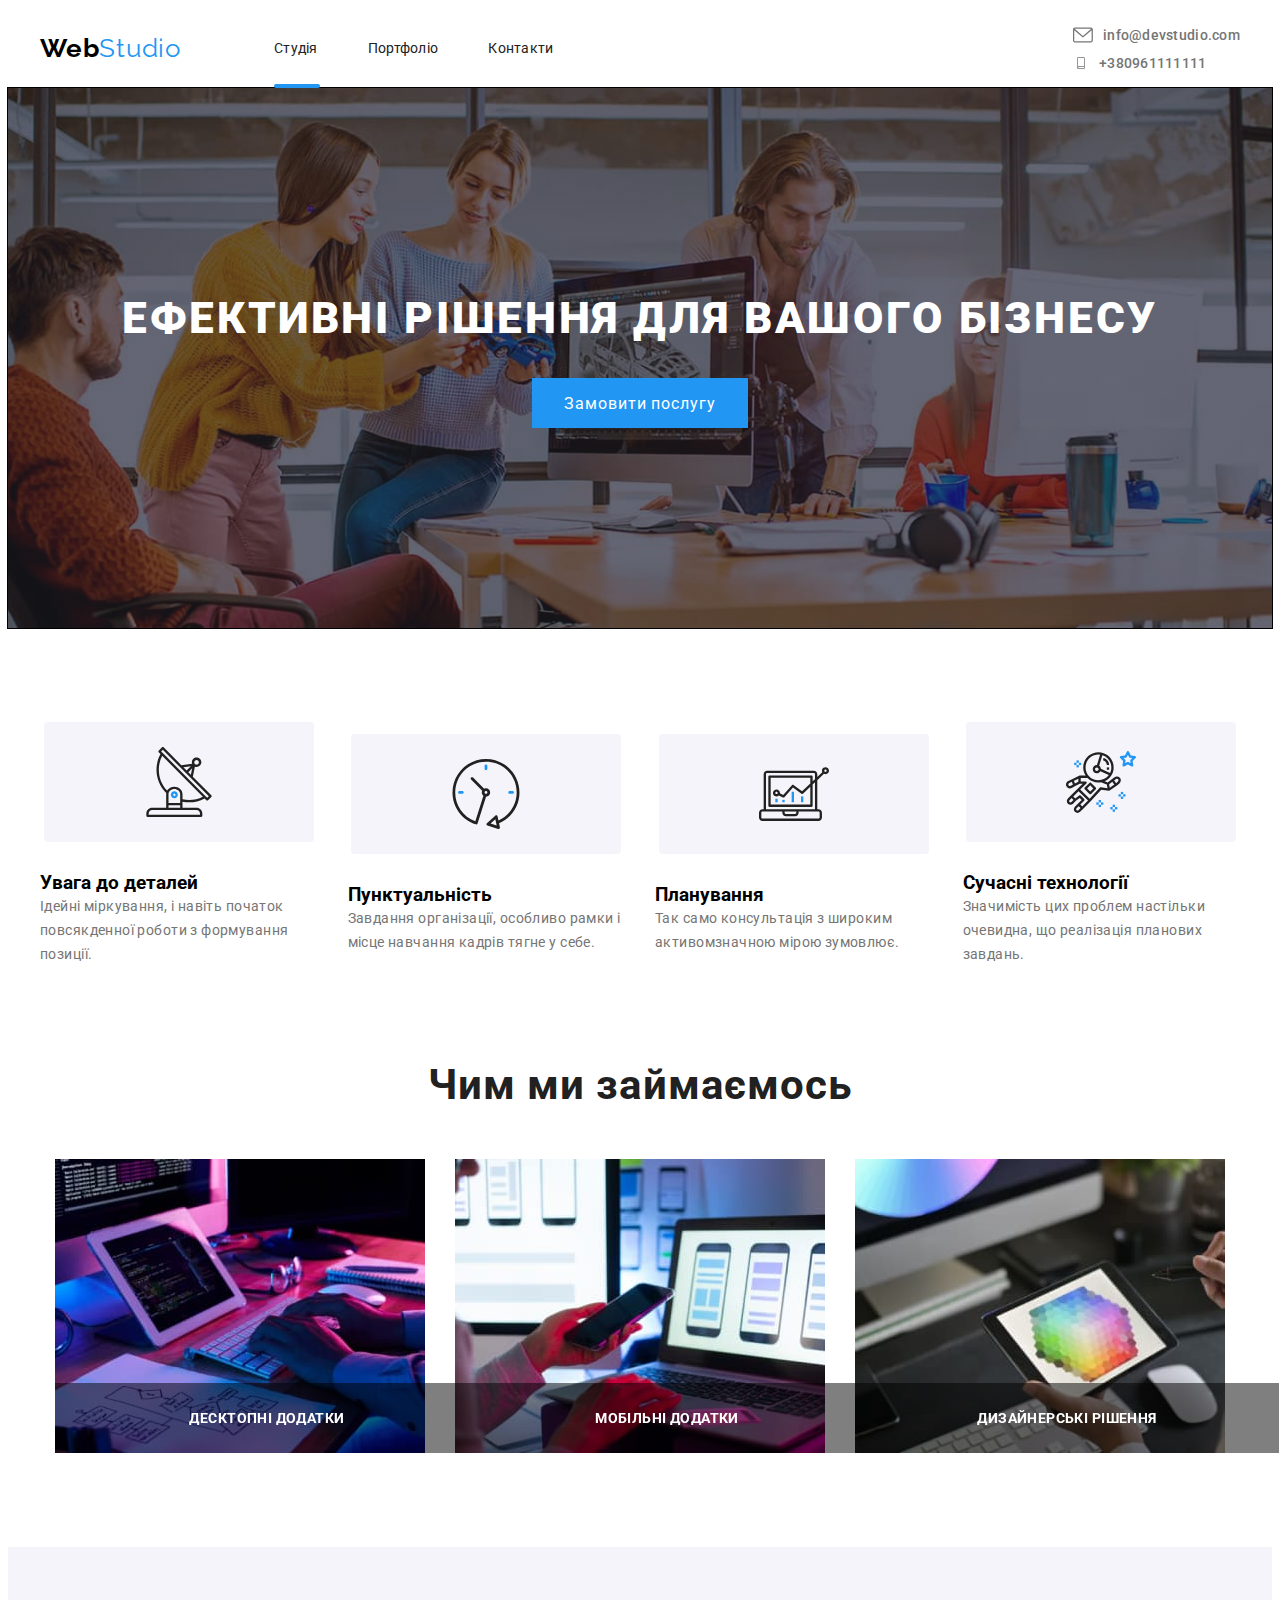
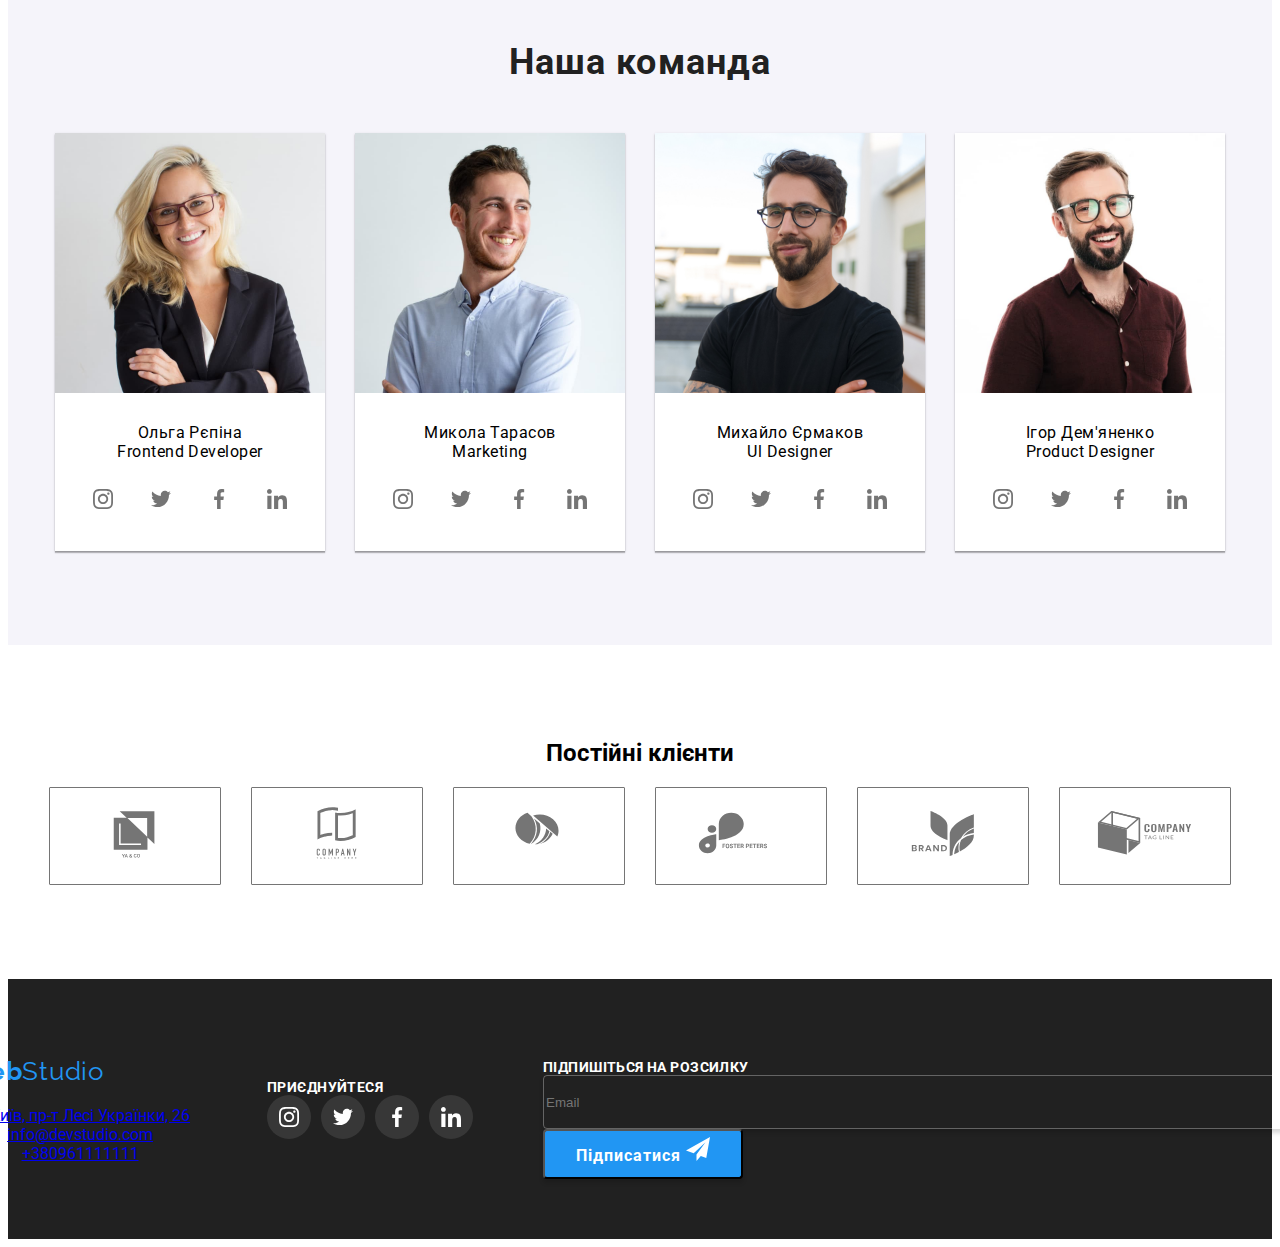
==== commit c7c0daf1: "Add adaptiv on sections: workers, work, header, advanteges" ====
--- a/index.html
+++ b/index.html
@@ -63,6 +63,10 @@
 
         </li>
       </ul>
+      <button type="button" class="header__menu-btn"><svg width="40" height="40" class="header__menu-btn-icon">
+        <use href="./images/symbol-defs.svg#icon-menu"></use>
+      </svg></button>
+      </div>
   </header>
 
   <main>
--- a/css/main.min.css
+++ b/css/main.min.css
@@ -1 +1 @@
-:root{--accent-color: #2196F3;--main-color: #212121;--add-color: #757575;--add-white: #FFFFFF;--main-bg-color: #2F303A}.footer-logo .logo-acent{color:var(--accent-color)}.footer-logo{color:#fff}.logo{font-family:Raleway;font-size:26px;color:var(--accent-color);letter-spacing:.78px;margin-right:93px}.header-logo-icon{fill:var(--add-color);-webkit-transition:fill 250ms cubic-bezier(0.4, 0, 0.2, 1);transition:fill 250ms cubic-bezier(0.4, 0, 0.2, 1)}.logo{color:#2196f3;font-family:Raleway;font-size:26px;font-style:normal;font-weight:700;line-height:normal;letter-spacing:.78px}.logo-acent{color:#000;font-family:Raleway;font-size:26px;font-style:normal;font-weight:700;line-height:normal;letter-spacing:.78px}.footer-logo{margin-bottom:20px}.svg-logo-link{display:-webkit-box;display:-ms-flexbox;display:flex;-webkit-box-align:center;-ms-flex-align:center;align-items:center;-webkit-box-pack:center;-ms-flex-pack:center;justify-content:center;width:75px;height:75px;border-radius:50%}body{font-family:Roboto}h1,h2,h3,h4,p{margin-top:0;margin-bottom:0}ul{margin-top:0;margin-bottom:0;padding-left:0}img{display:block;max-width:100%;height:auto}.list{list-style:none;padding:0}.link{text-decoration:none}.visually-hidden{position:absolute;width:1px;height:1px;margin:-1px;border:0;padding:0;white-space:nowrap;-webkit-clip-path:inset(100%);clip-path:inset(100%);clip:rect(0 0 0 0);overflow:hidden}.footer-form__btn{width:200px;height:50px;color:#fff;border-radius:4px;background:#2196f3;-webkit-box-shadow:0px 4px 4px 0px rgba(0,0,0,.15);box-shadow:0px 4px 4px 0px rgba(0,0,0,.15);text-align:center;font-family:Roboto;font-size:16px;font-style:normal;font-weight:700;line-height:30px;letter-spacing:.96px}.hero__btn{display:block;width:216px;height:50px;margin:0 auto;color:#fff;background-color:#2196f3;border:none;font-family:Roboto;font-size:16px;letter-spacing:.96px}.hero__btn:hover,.hero__btn:focus{background-color:#1581d9}.container{margin:0 auto;padding:0 15px;width:1200px}.header .container{display:-webkit-box;display:-ms-flexbox;display:flex;-webkit-box-align:center;-ms-flex-align:center;align-items:center}.header-container{background-color:#212121}.nav-list{display:-webkit-box;display:-ms-flexbox;display:flex;gap:50px}.nav-link{display:block;padding:32px 0}.header-list{margin-left:auto;display:-webkit-box;display:-ms-flexbox;display:flex;gap:50px;-webkit-box-pack:center;-ms-flex-pack:center;justify-content:center}.header-list-item{margin-top:32px;margin-bottom:32px}.contact-link{color:#212121;font-family:Roboto;font-size:14px;font-style:normal;font-weight:500;line-height:normal;letter-spacing:.28px}.contact-link{display:-webkit-box;display:-ms-flexbox;display:flex;gap:10px;-webkit-box-align:center;-ms-flex-align:center;align-items:center;-webkit-transition:color 250ms cubic-bezier(0.4, 0, 0.2, 1);transition:color 250ms cubic-bezier(0.4, 0, 0.2, 1)}.contact-link:hover,.contact-link:focus{color:var(--accent-color)}.contact-link:hover .header-logo-icon,.contact-link:focus .header-logo-icon{fill:var(--accent-color)}.nav-link{font-family:Roboto;font-size:14px;color:var(--main-color);text-decoration:none;letter-spacing:.28px;position:relative;-webkit-transition:color 250ms cubic-bezier(0.4, 0, 0.2, 1);transition:color 250ms cubic-bezier(0.4, 0, 0.2, 1)}.nav-link:hover,.nav-link:focus{color:var(--accent-color)}.current::after{content:"";display:block;width:105%;height:4px;border-radius:2px;background-color:var(--accent-color);position:absolute;bottom:0}.contact-link{font-family:Roboto;font-size:14px;font-weight:500;color:var(--add-color);letter-spacing:.28px;text-decoration:none}.hero-section{background-color:#212121;padding-top:200px;padding-bottom:200px;outline:1px solid #000;background-repeat:no-repeat;background-position:center;background-size:cover;background-image:-webkit-gradient(linear, left top, right top, from(rgba(47, 48, 58, 0.4)), to(rgba(47, 48, 58, 0.4))),url("../images/bg_hero_img.jpg");background-image:linear-gradient(to right, rgba(47, 48, 58, 0.4), rgba(47, 48, 58, 0.4)),url("../images/bg_hero_img.jpg")}.hero-section__title{color:#fff;text-align:center;font-family:Roboto;font-size:44px;font-style:normal;font-weight:900;line-height:60px;letter-spacing:2.64px;text-transform:uppercase;margin-bottom:30px}.backdrop{position:fixed;top:0;left:0;width:100%;height:100%;background-color:rgba(0,0,0,.5);opacity:1;-webkit-transition:opacity 500ms;transition:opacity 500ms}.backdrop.is-hidden .modal{-webkit-transform:translate(-50%, -50%) scale(0);-ms-transform:translate(-50%, -50%) scale(0);transform:translate(-50%, -50%) scale(0)}.modal-text{color:#212121;margin-bottom:12px;text-align:center;font-family:Roboto;font-size:20px;font-style:normal;font-weight:700;line-height:normal;letter-spacing:.6px}.backdrop.is-hidden{opacity:0;pointer-events:none}.no-scroll{overflow:hidden}.modal-cross-svg{position:absolute;top:15px;right:15px}.modal-input{width:100%;border-radius:4px;border:1px solid rgba(33,33,33,.2);height:40px;resize:none;-webkit-transition:border-color 250ms cubic-bezier(0.4, 0, 0.2, 1);transition:border-color 250ms cubic-bezier(0.4, 0, 0.2, 1)}.modal-comment{width:100%;border-radius:4px;border:1px solid rgba(33,33,33,.2);height:120px;resize:none}.modal-input:hover,.modal-input:focus{border-color:var(--accent-color);outline:none}.checkbox-modal{color:#757575;display:block;font-family:Roboto;font-size:14px;font-style:normal;font-weight:400;line-height:24px;letter-spacing:.42px;margin-top:28px;margin-bottom:20px}.checkbox-link{color:#2196f3;font-family:Roboto;font-size:14px;font-style:normal;font-weight:400;line-height:24px;letter-spacing:.42px;text-decoration-line:underline}.modal-button{display:block;margin:0 auto;border-radius:4px;background:#188ce8;border:none;-webkit-box-shadow:0px 4px 4px 0px rgba(0,0,0,.15);box-shadow:0px 4px 4px 0px rgba(0,0,0,.15);width:200px;height:50px;color:#fff;-webkit-transition:background-color 250ms cubic-bezier(0.4, 0, 0.2, 1);transition:background-color 250ms cubic-bezier(0.4, 0, 0.2, 1);text-align:center;font-family:Roboto;font-size:16px;font-style:normal;font-weight:700;line-height:30px;letter-spacing:.96px}.modal-button:hover,.modal-button:focus{background-color:#1581d9}.modal-name{color:#757575;font-family:Roboto;font-size:12px;font-style:normal;font-weight:400;line-height:normal;letter-spacing:.12px;margin-bottom:4px;position:relative;display:block;-webkit-transition:border-color 250ms cubic-bezier(0.4, 0, 0.2, 1);transition:border-color 250ms cubic-bezier(0.4, 0, 0.2, 1)}.modal-link1{position:absolute;top:105px;left:50px}.modal-link2{position:absolute;top:163px;left:50px}.modal-link3{position:absolute;top:225px;left:50px}.name-modal{-webkit-transition:border-color 250ms cubic-bezier(0.4, 0, 0.2, 1);transition:border-color 250ms cubic-bezier(0.4, 0, 0.2, 1);display:block;position:relative}.name-modal:not(:first-child){margin-top:10px}.modal-input:hover+.modal-name-svg,.modal-input:focus+.modal-name-svg{fill:var(--accent-color)}.name-modal:hover{border-color:#2196f3}.modal-name-svg{position:absolute;bottom:11px;left:12px;-webkit-transition:fill 250ms cubic-bezier(0.4, 0, 0.2, 1);transition:fill 250ms cubic-bezier(0.4, 0, 0.2, 1)}.modal{position:absolute;top:50%;left:50%;min-width:400px;min-height:300px;padding:40px;border-radius:4px;background-color:#fff;-webkit-transform:translate(-50%, -50%);-ms-transform:translate(-50%, -50%);transform:translate(-50%, -50%);width:528px;height:581px;-webkit-transform:translate(-50%, -50%) scale(1);-ms-transform:translate(-50%, -50%) scale(1);transform:translate(-50%, -50%) scale(1);-webkit-transition:-webkit-transform 1000ms;transition:-webkit-transform 1000ms;transition:transform 1000ms;transition:transform 1000ms, -webkit-transform 1000ms}.advantages{padding-top:94px}.advantages__list{display:-webkit-box;display:-ms-flexbox;display:flex;gap:30px}.advantages-item-title{padding-bottom:15px;color:#212121;text-transform:capitalize;font-family:Roboto;font-size:14px;letter-spacing:.42px;text-transform:uppercase}.advantages-list-text{font-family:Roboto;font-size:14px;padding-top:200px;padding-bottom:200px;letter-spacing:.42px}.advantages__list-item:nth-child(1)::before{content:"";display:block;margin:0 auto;margin-bottom:30px;width:270px;height:120px;background-image:url("../images/antenna.svg");background-repeat:no-repeat}.advantages__list-item:nth-child(2)::before{content:"";display:block;margin:0 auto;margin-bottom:30px;width:270px;height:120px;background-image:url("../images/clock.svg");background-repeat:no-repeat}.advantages__list-item::before{background-color:#f5f4fa;background-position:center;border-radius:4px}.advantages__list-item:nth-child(3)::before{content:"";display:block;margin:0 auto;margin-bottom:30px;width:270px;height:120px;background-image:url("../images/diagram.svg");background-repeat:no-repeat}.advantages__list-item:nth-child(4)::before{content:"";display:block;margin:0 auto;margin-bottom:30px;width:270px;height:120px;background-image:url("../images/astronaut.svg");background-repeat:no-repeat}.advantages__list-title{color:#212121;text-transform:lowercase}.advantages__item-text{color:#757575;font-family:Roboto;font-size:14px;font-style:normal;font-weight:400;line-height:24px;letter-spacing:.42px}.work__title{margin-bottom:50px}.work__list{display:-webkit-box;display:-ms-flexbox;display:flex;-webkit-box-pack:center;-ms-flex-pack:center;justify-content:center;gap:30px}.work__list-item{position:relative}.work__item-text{position:absolute;bottom:0;background-color:rgba(0,0,0,.5);width:100%;padding:27px;color:#fff;text-align:center;font-family:Roboto;font-size:14px;font-style:normal;font-weight:700;line-height:normal;letter-spacing:.42px;text-transform:uppercase}.work{padding-top:94px;padding-bottom:94px;color:#212121;text-align:center;font-family:Roboto;font-size:36px;letter-spacing:1.08px}.work-name{color:#212121;padding-top:200px;padding-bottom:200px;text-align:center;font-family:Roboto;font-size:16px;font-style:normal;font-weight:500;line-height:normal;letter-spacing:.48px}.workers{background-color:#f5f4fa;padding-top:94px;padding-bottom:94px;text-align:center;font-family:Roboto;font-size:16px;letter-spacing:.48px}.workers__soc-icon{fill:#757575;-webkit-transition:fill 250ms cubic-bezier(0.4, 0, 0.2, 1);transition:fill 250ms cubic-bezier(0.4, 0, 0.2, 1)}.workers__soc-link{-webkit-transition:background-color 250ms cubic-bezier(0.4, 0, 0.2, 1);transition:background-color 250ms cubic-bezier(0.4, 0, 0.2, 1)}.workers__soc-link:hover,.workers__soc-link:focus{background-color:var(--accent-color)}.workers__soc-list{-webkit-box-pack:center;-ms-flex-pack:center;justify-content:center;gap:10px}.workers__soc-link:hover .worker-soc-icon,.workers__soc-link:focus .worker-soc-icon{fill:#fff}.workers__soc-icon:hover{fill:#2196f3}.workers__soc-link{display:-webkit-box;display:-ms-flexbox;display:flex;padding:12px;border-radius:50%}.workers__list{display:-webkit-box;display:-ms-flexbox;display:flex;-webkit-box-pack:center;-ms-flex-pack:center;justify-content:center;gap:30px}.workers__soc-list{display:-webkit-box;display:-ms-flexbox;display:flex;gap:14px;margin-top:16px}.workers__box-info{padding:30px 0}.workers__list-item{background-color:#fff;-webkit-box-shadow:0px 2px 1px 0px rgba(0,0,0,.2),0px 1px 1px 0px rgba(0,0,0,.14),0px 1px 3px 0px rgba(0,0,0,.12);box-shadow:0px 2px 1px 0px rgba(0,0,0,.2),0px 1px 1px 0px rgba(0,0,0,.14),0px 1px 3px 0px rgba(0,0,0,.12)}.workers__title{color:#212121;margin-bottom:50px;text-align:center;font-family:Roboto;font-size:36px;font-style:normal;font-weight:700;line-height:normal;letter-spacing:1.08px;-webkit-box-pack:center;-ms-flex-pack:center;justify-content:center}.clients__logo-title{text-align:center;margin-bottom:20px}.clients__logo-link:hover,.clients__logo-link:focus{border-color:#2196f3}.clients{padding-top:94px;padding-bottom:94px}.client__list{display:-webkit-box;display:-ms-flexbox;display:flex;gap:30px}.clients__icon-logo{fill:#757575;-webkit-transition:fill 250ms cubic-bezier(0.4, 0, 0.2, 1);transition:fill 250ms cubic-bezier(0.4, 0, 0.2, 1)}.clients__logo-link:hover .clients__icon-logo,.clients__logo-link:focus .clients__icon-logo{fill:#2196f3}.clients__logo-link{padding:16px 32px;border-radius:1px;border-color:#757575;border-width:1px;border-style:solid;display:block;-webkit-transition:border-color 250ms cubic-bezier(0.4, 0, 0.2, 1);transition:border-color 250ms cubic-bezier(0.4, 0, 0.2, 1)}.footer{background-color:#212121;padding-top:60px;padding-bottom:60px}.footer .container{display:-webkit-box;display:-ms-flexbox;display:flex;gap:70px}.svg-address-title{color:#fff;font-family:Roboto;font-size:14px;font-style:normal;font-weight:700;line-height:normal;letter-spacing:.42px;text-transform:uppercase;margin-left:516px}.footer-soc-icon{fill:#fff}.svg-address-item{width:170px;height:92px;border-radius:4px;border-color:#000;border-width:3px}.footer-soc-links__title{color:#fff;font-family:Roboto;font-size:14px;font-style:normal;font-weight:700;line-height:normal;letter-spacing:.42px;text-transform:uppercase}.svg-address-list{display:-webkit-box;display:-ms-flexbox;display:flex;gap:10px}.footer-address{display:-webkit-box;display:-ms-flexbox;display:flex;-webkit-box-orient:vertical;-webkit-box-direction:normal;-ms-flex-direction:column;flex-direction:column;font-style:normal}.footer-soc-link{padding:12px;background-color:rgba(255,255,255,.1);display:-webkit-box;display:-ms-flexbox;display:flex;border-radius:50%}.footer-input-title{color:#fff;font-family:Roboto;font-size:14px;font-style:normal;font-weight:700;line-height:normal;letter-spacing:.42px;text-transform:uppercase;margin-top:20px}.footer-input{width:358px;height:50px;border-radius:4px;border:1px solid rgba(255,255,255,.3);background:rgba(33,150,243,0);-webkit-box-shadow:0px 4px 4px 0px rgba(0,0,0,.15);box-shadow:0px 4px 4px 0px rgba(0,0,0,.15)}.footer-input-svg{fill:#fff}.market{padding-top:50px;padding-bottom:50px}.filter-list{display:-webkit-box;display:-ms-flexbox;display:flex;gap:8px;-webkit-box-pack:center;-ms-flex-pack:center;justify-content:center}.market-list{display:-webkit-box;display:-ms-flexbox;display:flex;-ms-flex-wrap:wrap;flex-wrap:wrap;gap:30px;margin-top:50px}.market-list-item{position:relative;overflow:hidden;border-color:#eee;border-style:solid;border-width:1px;-ms-flex-preferred-size:calc((100% - 60px)/3);flex-basis:calc((100% - 60px)/3)}.project-overlay{padding-left:24px;padding-top:63px;padding-bottom:63px;padding-right:24px;position:absolute;left:0;top:0;width:100%;height:100%;background-color:rgba(33,150,243,.9);-webkit-transform:translateY(100%);-ms-transform:translateY(100%);transform:translateY(100%);-webkit-transition:-webkit-transform 250ms ease-in-out;transition:-webkit-transform 250ms ease-in-out;transition:transform 250ms ease-in-out;transition:transform 250ms ease-in-out, -webkit-transform 250ms ease-in-out;cursor:pointer}.wrapper-project-image:hover .project-overlay{-webkit-transform:translateY(0);-ms-transform:translateY(0);transform:translateY(0)}.wrapper-project-image{position:relative;overflow:hidden}.overlay-text{color:#fff;font-family:Roboto;font-size:18px;font-style:normal;font-weight:400;line-height:28px;letter-spacing:.54px}.project__wrapper-info{padding-left:24px;padding-top:20px;padding-bottom:20px}.market-title{color:#212121;font-family:Roboto;font-size:18px;font-style:normal;font-weight:700;line-height:36px;letter-spacing:1.08px}.market-text{width:322px;color:#757575;font-family:Roboto;font-size:16px;font-style:normal;font-weight:400;line-height:30px;letter-spacing:.48px}.filter-btn{color:#212121;padding:6px 22px;background:#f5f4fa;border-radius:4px;border:none;text-align:center;font-family:Roboto;font-size:16px;font-style:normal;font-weight:500;line-height:26px;letter-spacing:.48px;-webkit-transition:color 250ms cubic-bezier(0.4, 0, 0.2, 1),background-color 250ms cubic-bezier(0.4, 0, 0.2, 1);transition:color 250ms cubic-bezier(0.4, 0, 0.2, 1),background-color 250ms cubic-bezier(0.4, 0, 0.2, 1);cursor:pointer}.filter-btn:hover,.filter-btn:focus{color:var(--add-white);background-color:var(--accent-color)}/*# sourceMappingURL=main.min.css.map */+body{font-family:Roboto}h1,h2,h3,h4,p{margin-top:0;margin-bottom:0}ul{margin-top:0;margin-bottom:0;padding-left:0}img{display:block;max-width:100%;height:auto}.list{list-style:none;padding:0}.link{text-decoration:none}.visually-hidden{position:absolute;width:1px;height:1px;margin:-1px;border:0;padding:0;white-space:nowrap;-webkit-clip-path:inset(100%);clip-path:inset(100%);clip:rect(0 0 0 0);overflow:hidden}.container{margin:0 auto;padding:0 15px;min-width:320px}@media screen and (min-width: 480px){.container{min-width:480px}}@media screen and (min-width: 768px){.container{min-width:768px}}@media screen and (min-width: 1200px){.container{width:1200px}}.footer-logo .logo-acent{color:#2196f3}.footer-logo{color:#fff}.logo{font-family:Raleway;font-size:26px;color:#2196f3;letter-spacing:.78px;margin-right:88px}@media screen and (min-width: 1200px){.logo{margin-right:93px}}.header-logo-icon{fill:#757575;-webkit-transition:fill 250ms cubic-bezier(0.4, 0, 0.2, 1);transition:fill 250ms cubic-bezier(0.4, 0, 0.2, 1)}.logo-acent{color:#000;font-family:Raleway;font-size:26px;font-style:normal;font-weight:700;line-height:normal;letter-spacing:.78px}.footer-logo{margin-bottom:20px}.svg-logo-link{display:-webkit-box;display:-ms-flexbox;display:flex;-webkit-box-align:center;-ms-flex-align:center;align-items:center;-webkit-box-pack:center;-ms-flex-pack:center;justify-content:center;gap:0px;-webkit-box-orient:horizontal;-webkit-box-direction:normal;-ms-flex-direction:row;flex-direction:row;width:75px;height:75px;border-radius:50%}.footer-form__btn{width:200px;height:50px;color:#fff;border-radius:4px;background:#2196f3;-webkit-box-shadow:0px 4px 4px 0px rgba(0,0,0,.15);box-shadow:0px 4px 4px 0px rgba(0,0,0,.15);text-align:center;font-family:Roboto;font-size:16px;font-style:normal;font-weight:700;line-height:30px;letter-spacing:.96px}.hero__btn{display:block;width:216px;height:50px;margin:0 auto;color:#fff;background-color:#2196f3;border:none;font-family:Roboto;font-size:16px;letter-spacing:.96px}.hero__btn:hover,.hero__btn:focus{background-color:#1581d9}.header .container{display:-webkit-box;display:-ms-flexbox;display:flex;-webkit-box-align:center;-ms-flex-align:center;align-items:center;-webkit-box-pack:justify;-ms-flex-pack:justify;justify-content:space-between}.nav{display:none}@media screen and (min-width: 768px){.nav{display:block}}.nav-list{display:-webkit-box;display:-ms-flexbox;display:flex;-webkit-box-align:center;-ms-flex-align:center;align-items:center;-webkit-box-pack:center;-ms-flex-pack:center;justify-content:center;gap:50px;-webkit-box-orient:horizontal;-webkit-box-direction:normal;-ms-flex-direction:row;flex-direction:row}.nav-link{display:block;padding:32px 0}.header-list{display:none}@media screen and (min-width: 768px){.header-list{display:-webkit-box;display:-ms-flexbox;display:flex;-webkit-box-align:center;-ms-flex-align:center;align-items:center;-webkit-box-pack:start;-ms-flex-pack:start;justify-content:flex-start;gap:10px;-webkit-box-orient:vertical;-webkit-box-direction:normal;-ms-flex-direction:column;flex-direction:column;-webkit-box-align:start;-ms-flex-align:start;align-items:flex-start;margin-left:auto}}.header-list-item{margin-top:32px;margin-bottom:32px}.contact-link{display:-webkit-box;display:-ms-flexbox;display:flex;-webkit-box-align:center;-ms-flex-align:center;align-items:center;-webkit-box-pack:center;-ms-flex-pack:center;justify-content:center;gap:10px;-webkit-box-orient:horizontal;-webkit-box-direction:normal;-ms-flex-direction:row;flex-direction:row;-webkit-transition:color 250ms cubic-bezier(0.4, 0, 0.2, 1);transition:color 250ms cubic-bezier(0.4, 0, 0.2, 1);color:#212121;font-family:Roboto;font-size:14px;font-style:normal;font-weight:500;line-height:normal;letter-spacing:.28px}.contact-link:hover,.contact-link:focus{color:#2196f3}.contact-link:hover .header-logo-icon,.contact-link:focus .header-logo-icon{fill:#2196f3}.nav-link{font-family:Roboto;font-size:14px;color:#212121;text-decoration:none;letter-spacing:.28px;position:relative;-webkit-transition:color 250ms cubic-bezier(0.4, 0, 0.2, 1);transition:color 250ms cubic-bezier(0.4, 0, 0.2, 1)}.nav-link:hover,.nav-link:focus{color:#2196f3}.current::after{content:"";display:block;width:105%;height:4px;border-radius:2px;background-color:#2196f3;position:absolute;bottom:0}.contact-link{font-family:Roboto;font-size:14px;font-weight:500;color:#757575;letter-spacing:.28px;text-decoration:none}.header__menu-btn{border:none;background-color:rgba(0,0,0,0)}@media screen and (min-width: 768px){.header__menu-btn{display:none}}.hero-section{background-color:#212121;padding-top:200px;padding-bottom:200px;outline:1px solid #000;background-repeat:no-repeat;background-position:center;background-size:cover;display:-webkit-box;display:-ms-flexbox;display:flex;-webkit-box-align:center;-ms-flex-align:center;align-items:center;-webkit-box-pack:center;-ms-flex-pack:center;justify-content:center;gap:0px;-webkit-box-orient:horizontal;-webkit-box-direction:normal;-ms-flex-direction:row;flex-direction:row;background-image:-webkit-gradient(linear, left top, right top, from(rgba(47, 48, 58, 0.4)), to(rgba(47, 48, 58, 0.4))),url("../images/bg_hero_img.jpg");background-image:linear-gradient(to right, rgba(47, 48, 58, 0.4), rgba(47, 48, 58, 0.4)),url("../images/bg_hero_img.jpg")}.hero-section__title{color:#fff;text-align:center;font-family:Roboto;font-size:44px;font-style:normal;font-weight:900;line-height:60px;letter-spacing:2.64px;text-transform:uppercase;margin-bottom:30px}.backdrop{position:fixed;top:0;left:0;width:100%;height:100%;background-color:rgba(0,0,0,.5);opacity:1;-webkit-transition:opacity 500ms;transition:opacity 500ms}.backdrop.is-hidden .modal{-webkit-transform:translate(-50%, -50%) scale(0);-ms-transform:translate(-50%, -50%) scale(0);transform:translate(-50%, -50%) scale(0)}.modal-text{color:#757575;margin-bottom:12px;text-align:center;font-family:Roboto;font-size:20px;font-style:normal;font-weight:700;line-height:normal;letter-spacing:.6px}.backdrop.is-hidden{opacity:0;pointer-events:none}.no-scroll{overflow:hidden}.modal-cross-svg{position:absolute;top:15px;right:15px}.modal-input{width:100%;border-radius:4px;border:1px solid rgba(33,33,33,.2);height:40px;resize:none;-webkit-transition:border-color 250ms cubic-bezier(0.4, 0, 0.2, 1);transition:border-color 250ms cubic-bezier(0.4, 0, 0.2, 1)}.modal-comment{width:100%;border-radius:4px;border:1px solid rgba(33,33,33,.2);height:120px;resize:none}.modal-input:hover,.modal-input:focus{border-color:#2196f3;outline:none}.checkbox-modal{color:#757575;display:block;font-family:Roboto;font-size:14px;font-style:normal;font-weight:400;line-height:24px;letter-spacing:.42px;margin-top:28px;margin-bottom:20px}.checkbox-link{color:#2196f3;font-family:Roboto;font-size:14px;font-style:normal;font-weight:400;line-height:24px;letter-spacing:.42px;text-decoration-line:underline}.modal-button{display:block;margin:0 auto;border-radius:4px;background:#188ce8;border:none;-webkit-box-shadow:0px 4px 4px 0px rgba(0,0,0,.15);box-shadow:0px 4px 4px 0px rgba(0,0,0,.15);width:200px;height:50px;color:#fff;-webkit-transition:background-color 250ms cubic-bezier(0.4, 0, 0.2, 1);transition:background-color 250ms cubic-bezier(0.4, 0, 0.2, 1);text-align:center;font-family:Roboto;font-size:16px;font-style:normal;font-weight:700;line-height:30px;letter-spacing:.96px}.modal-button:hover,.modal-button:focus{background-color:#1581d9}.modal-name{color:#757575;font-family:Roboto;font-size:12px;font-style:normal;font-weight:400;line-height:normal;letter-spacing:.12px;margin-bottom:4px;position:relative;display:block;-webkit-transition:border-color 250ms cubic-bezier(0.4, 0, 0.2, 1);transition:border-color 250ms cubic-bezier(0.4, 0, 0.2, 1)}.modal-link1{position:absolute;top:105px;left:50px}.modal-link2{position:absolute;top:163px;left:50px}.modal-link3{position:absolute;top:225px;left:50px}.name-modal{-webkit-transition:border-color 250ms cubic-bezier(0.4, 0, 0.2, 1);transition:border-color 250ms cubic-bezier(0.4, 0, 0.2, 1);display:block;position:relative}.name-modal:not(:first-child){margin-top:10px}.modal-input:hover+.modal-name-svg,.modal-input:focus+.modal-name-svg{fill:#2196f3}.name-modal:hover{border-color:#2196f3}.modal-name-svg{position:absolute;bottom:11px;left:12px;-webkit-transition:fill 250ms cubic-bezier(0.4, 0, 0.2, 1);transition:fill 250ms cubic-bezier(0.4, 0, 0.2, 1)}.modal{position:absolute;top:50%;left:50%;padding:40px;border-radius:4px;background-color:#fff;-webkit-transform:translate(-50%, -50%);-ms-transform:translate(-50%, -50%);transform:translate(-50%, -50%);width:450px;height:609px;-webkit-transform:translate(-50%, -50%) scale(1);-ms-transform:translate(-50%, -50%) scale(1);transform:translate(-50%, -50%) scale(1);-webkit-transition:-webkit-transform 1000ms;transition:-webkit-transform 1000ms;transition:transform 1000ms;transition:transform 1000ms, -webkit-transform 1000ms}@media screen and (min-width: 1200px){.modal{width:528px;height:581px}}.advantages{padding-top:60px}@media screen and (min-width: 1200px){.advantages{padding-top:94px}}.advantages__list{display:-webkit-box;display:-ms-flexbox;display:flex;-webkit-box-align:center;-ms-flex-align:center;align-items:center;-webkit-box-pack:center;-ms-flex-pack:center;justify-content:center;gap:30px;-webkit-box-orient:vertical;-webkit-box-direction:normal;-ms-flex-direction:column;flex-direction:column}@media screen and (min-width: 768px){.advantages__list{-webkit-box-orient:horizontal;-webkit-box-direction:normal;-ms-flex-direction:row;flex-direction:row;-ms-flex-wrap:wrap;flex-wrap:wrap}}.advantages__list-item{-ms-flex-preferred-size:100%;flex-basis:100%}@media screen and (min-width: 768px){.advantages__list-item{-ms-flex-preferred-size:calc((100% - 30px*(2 - 1))/2);flex-basis:calc((100% - 30px*(2 - 1))/2)}}@media screen and (min-width: 1200px){.advantages__list-item{-ms-flex-preferred-size:calc((100% - 30px*(4 - 1))/4);flex-basis:calc((100% - 30px*(4 - 1))/4)}}.advantages-item-title{padding-bottom:15px;color:#212121;text-transform:capitalize;font-family:Roboto;font-size:14px;letter-spacing:.42px;text-transform:uppercase}.advantages-list-text{font-family:Roboto;font-size:14px;padding-top:200px;padding-bottom:200px;letter-spacing:.42px}.advantages__list-item::before{content:"";display:block;margin:0 auto;margin-bottom:30px;width:270px;height:120px;background-repeat:no-repeat}.advantages__list-item:nth-child(1)::before{background-image:url("../images/antenna.svg")}.advantages__list-item:nth-child(2)::before{content:"";background-image:url("../images/clock.svg")}.advantages__list-item::before{background-color:#f5f4fa;background-position:center;border-radius:4px}.advantages__list-item:nth-child(3)::before{content:"";background-image:url("../images/diagram.svg")}.advantages__list-item:nth-child(4)::before{content:"";background-image:url("../images/astronaut.svg")}.advantages__list-title{color:#212121;text-transform:lowercase}.advantages__item-text{color:#757575;font-family:Roboto;font-size:14px;font-style:normal;font-weight:400;line-height:24px;letter-spacing:.42px}.work__title{display:none}@media screen and (min-width: 1200px){.work__title{margin-bottom:50px;display:-webkit-box;display:-ms-flexbox;display:flex;-webkit-box-pack:center;-ms-flex-pack:center;justify-content:center}}.work__list{display:none}@media screen and (min-width: 1200px){.work__list{display:-webkit-box;display:-ms-flexbox;display:flex;-webkit-box-align:center;-ms-flex-align:center;align-items:center;-webkit-box-pack:center;-ms-flex-pack:center;justify-content:center;gap:30px;-webkit-box-orient:horizontal;-webkit-box-direction:normal;-ms-flex-direction:row;flex-direction:row}}.work__list-item{position:relative}.work__item-text{position:absolute;bottom:0;background-color:rgba(0,0,0,.5);width:100%;padding:27px;color:#fff;text-align:center;font-family:Roboto;font-size:14px;font-style:normal;font-weight:700;line-height:normal;letter-spacing:.42px;text-transform:uppercase}.work{padding-top:94px;padding-bottom:94px;color:#212121;text-align:center;font-family:Roboto;font-size:36px;letter-spacing:1.08px}.work-name{color:#212121;padding-top:200px;padding-bottom:200px;text-align:center;font-family:Roboto;font-size:16px;font-style:normal;font-weight:500;line-height:normal;letter-spacing:.48px}.workers{background-color:#f5f4fa;padding-top:94px;padding-bottom:94px;text-align:center;font-family:Roboto;font-size:16px;display:-webkit-box;display:-ms-flexbox;display:flex;-webkit-box-align:center;-ms-flex-align:center;align-items:center;-webkit-box-pack:center;-ms-flex-pack:center;justify-content:center;gap:0px;-webkit-box-orient:horizontal;-webkit-box-direction:normal;-ms-flex-direction:row;flex-direction:row;letter-spacing:.48px}.workers__soc-icon{fill:#757575;-webkit-transition:fill 250ms cubic-bezier(0.4, 0, 0.2, 1);transition:fill 250ms cubic-bezier(0.4, 0, 0.2, 1)}.workers__soc-link{-webkit-transition:background-color 250ms cubic-bezier(0.4, 0, 0.2, 1);transition:background-color 250ms cubic-bezier(0.4, 0, 0.2, 1)}.workers__soc-link:hover,.workers__soc-link:focus{background-color:#2196f3}.workers__soc-list{display:-webkit-box;display:-ms-flexbox;display:flex;-webkit-box-align:center;-ms-flex-align:center;align-items:center;-webkit-box-pack:center;-ms-flex-pack:center;justify-content:center;gap:10px;-webkit-box-orient:horizontal;-webkit-box-direction:normal;-ms-flex-direction:row;flex-direction:row}.workers__soc-link:hover .worker-soc-icon,.workers__soc-link:focus .worker-soc-icon{fill:#fff}.workers__soc-icon:hover{fill:#2196f3}.workers__soc-link{display:-webkit-box;display:-ms-flexbox;display:flex;padding:12px;border-radius:50%}.workers__list{display:-webkit-box;display:-ms-flexbox;display:flex;-webkit-box-align:center;-ms-flex-align:center;align-items:center;-webkit-box-pack:center;-ms-flex-pack:center;justify-content:center;gap:30px;-webkit-box-orient:vertical;-webkit-box-direction:normal;-ms-flex-direction:column;flex-direction:column}@media screen and (min-width: 768px){.workers__list{-webkit-box-orient:horizontal;-webkit-box-direction:normal;-ms-flex-direction:row;flex-direction:row;-ms-flex-preferred-size:calc((100% - 30px*(2 - 1))/2);flex-basis:calc((100% - 30px*(2 - 1))/2);display:-webkit-box;display:-ms-flexbox;display:flex;-ms-flex-wrap:wrap;flex-wrap:wrap}}@media screen and (min-width: 1200px){.workers__list{-webkit-box-orient:horizontal;-webkit-box-direction:normal;-ms-flex-direction:row;flex-direction:row;-ms-flex-preferred-size:calc((100% - 30px*(4 - 1))/4);flex-basis:calc((100% - 30px*(4 - 1))/4);display:-webkit-box;display:-ms-flexbox;display:flex}}.workers__soc-list{display:-webkit-box;display:-ms-flexbox;display:flex;-webkit-box-align:center;-ms-flex-align:center;align-items:center;-webkit-box-pack:center;-ms-flex-pack:center;justify-content:center;gap:14px;-webkit-box-orient:horizontal;-webkit-box-direction:normal;-ms-flex-direction:row;flex-direction:row;margin-top:16px}.workers__box-info{padding:30px 0}.workers__list-item{background-color:#fff;-webkit-box-shadow:0px 2px 1px 0px rgba(0,0,0,.2),0px 1px 1px 0px rgba(0,0,0,.14),0px 1px 3px 0px rgba(0,0,0,.12);box-shadow:0px 2px 1px 0px rgba(0,0,0,.2),0px 1px 1px 0px rgba(0,0,0,.14),0px 1px 3px 0px rgba(0,0,0,.12);width:450px}@media screen and (min-width: 768px){.workers__list-item{width:354px}}@media screen and (min-width: 1200px){.workers__list-item{width:270px}}.workers__title{color:#212121;margin-bottom:50px;text-align:center;font-family:Roboto;font-size:36px;font-style:normal;font-weight:700;line-height:normal;letter-spacing:1.08px;-webkit-box-pack:center;-ms-flex-pack:center;justify-content:center}.clients__logo-title{text-align:center;margin-bottom:20px}.clients__logo-link:hover,.clients__logo-link:focus{border-color:#2196f3}.clients{padding-top:94px;padding-bottom:94px}.client__list{display:-webkit-box;display:-ms-flexbox;display:flex;-webkit-box-align:center;-ms-flex-align:center;align-items:center;-webkit-box-pack:center;-ms-flex-pack:center;justify-content:center;gap:30px;-webkit-box-orient:horizontal;-webkit-box-direction:normal;-ms-flex-direction:row;flex-direction:row}.clients__icon-logo{fill:#757575;-webkit-transition:fill 250ms cubic-bezier(0.4, 0, 0.2, 1);transition:fill 250ms cubic-bezier(0.4, 0, 0.2, 1)}.clients__logo-link:hover .clients__icon-logo,.clients__logo-link:focus .clients__icon-logo{fill:#2196f3}.clients__logo-link{padding:16px 32px;border:1px solid #757575;border-radius:1px;display:block;-webkit-transition:border-color 250ms cubic-bezier(0.4, 0, 0.2, 1);transition:border-color 250ms cubic-bezier(0.4, 0, 0.2, 1)}.footer{background-color:#212121;padding-top:60px;padding-bottom:60px}@media screen and (min-width: 480px){.footer{min-width:480px}}@media screen and (min-width: 768px){.footer{min-width:768px}}@media screen and (min-width: 1600px){.footer{width:1600px;display:-webkit-box;display:-ms-flexbox;display:flex;-webkit-box-align:center;-ms-flex-align:center;align-items:center;-webkit-box-pack:center;-ms-flex-pack:center;justify-content:center;gap:0px;-webkit-box-orient:horizontal;-webkit-box-direction:normal;-ms-flex-direction:row;flex-direction:row}}.footer .container{display:-webkit-box;display:-ms-flexbox;display:flex;-webkit-box-align:center;-ms-flex-align:center;align-items:center;-webkit-box-pack:center;-ms-flex-pack:center;justify-content:center;gap:70px;-webkit-box-orient:horizontal;-webkit-box-direction:normal;-ms-flex-direction:row;flex-direction:row}@media screen and (min-width: 480px){.footer .container{min-width:480px}}@media screen and (min-width: 768px){.footer .container{min-width:768px}}@media screen and (min-width: 1600px){.footer .container{width:1600px}}.svg-address-title{color:#fff;font-family:Roboto;font-size:14px;font-style:normal;font-weight:700;line-height:normal;letter-spacing:.42px;text-transform:uppercase;margin-left:516px}.footer-soc-icon{fill:#fff}.svg-address-item{border:3px solid #000;width:170px;height:92px;border-radius:4px}.footer-soc-links__title{color:#fff;font-family:Roboto;font-size:14px;font-style:normal;font-weight:700;line-height:normal;letter-spacing:.42px;text-transform:uppercase}.svg-address-list{display:-webkit-box;display:-ms-flexbox;display:flex;-webkit-box-align:center;-ms-flex-align:center;align-items:center;-webkit-box-pack:center;-ms-flex-pack:center;justify-content:center;gap:10px;-webkit-box-orient:horizontal;-webkit-box-direction:normal;-ms-flex-direction:row;flex-direction:row}.footer-address{display:-webkit-box;display:-ms-flexbox;display:flex;-webkit-box-align:center;-ms-flex-align:center;align-items:center;-webkit-box-pack:center;-ms-flex-pack:center;justify-content:center;gap:0px;-webkit-box-orient:vertical;-webkit-box-direction:normal;-ms-flex-direction:column;flex-direction:column;font-style:normal}.footer-soc-link{padding:12px;background-color:rgba(255,255,255,.1);display:-webkit-box;display:-ms-flexbox;display:flex;border-radius:50%}.footer-input-title{color:#fff;font-family:Roboto;font-size:14px;font-style:normal;font-weight:700;line-height:normal;letter-spacing:.42px;text-transform:uppercase;margin-top:20px}.footer-input{width:358px;height:50px;border:1px solid rgba(255,255,255,.3);border-radius:4px;background:rgba(33,150,243,0);-webkit-box-shadow:0px 4px 4px 0px rgba(0,0,0,.15);box-shadow:0px 4px 4px 0px rgba(0,0,0,.15)}@media screen and (min-width: 480px){.footer-input{min-width:480px}}@media screen and (min-width: 768px){.footer-input{min-width:768px}}@media screen and (min-width: 1600px){.footer-input{width:1600px}}.footer-input-svg{fill:#fff}.market{padding-top:50px;padding-bottom:50px}.filter-list{display:-webkit-box;display:-ms-flexbox;display:flex;-webkit-box-align:center;-ms-flex-align:center;align-items:center;-webkit-box-pack:center;-ms-flex-pack:center;justify-content:center;gap:8px;-webkit-box-orient:horizontal;-webkit-box-direction:normal;-ms-flex-direction:row;flex-direction:row}.market-list{display:-webkit-box;display:-ms-flexbox;display:flex;-webkit-box-align:center;-ms-flex-align:center;align-items:center;-webkit-box-pack:center;-ms-flex-pack:center;justify-content:center;gap:30px;-webkit-box-orient:horizontal;-webkit-box-direction:normal;-ms-flex-direction:row;flex-direction:row;-ms-flex-wrap:wrap;flex-wrap:wrap;margin-top:50px}.market-list-item{position:relative;overflow:hidden;border:1px solid #eee;-ms-flex-preferred-size:calc((100% - 60px)/3);flex-basis:calc((100% - 60px)/3)}.project-overlay{padding-left:24px;padding-top:63px;padding-bottom:63px;padding-right:24px;position:absolute;left:0;top:0;width:100%;height:100%;background-color:rgba(33,150,243,.9);-webkit-transform:translateY(100%);-ms-transform:translateY(100%);transform:translateY(100%);-webkit-transition:-webkit-transform 250ms ease-in-out;transition:-webkit-transform 250ms ease-in-out;transition:transform 250ms ease-in-out;transition:transform 250ms ease-in-out, -webkit-transform 250ms ease-in-out;cursor:pointer}.wrapper-project-image:hover .project-overlay{-webkit-transform:translateY(0);-ms-transform:translateY(0);transform:translateY(0)}.wrapper-project-image{position:relative;overflow:hidden}.overlay-text{color:#fff;font-family:Roboto;font-size:18px;font-style:normal;font-weight:400;line-height:28px;letter-spacing:.54px}.project__wrapper-info{padding-left:24px;padding-top:20px;padding-bottom:20px}.market-title{color:#212121;font-family:Roboto;font-size:18px;font-style:normal;font-weight:700;line-height:36px;letter-spacing:1.08px}.market-text{width:322px;color:#757575;font-family:Roboto;font-size:16px;font-style:normal;font-weight:400;line-height:30px;letter-spacing:.48px}.filter-btn{color:#212121;padding:6px 22px;background:#f5f4fa;border-radius:4px;border:none;text-align:center;font-family:Roboto;font-size:16px;font-style:normal;font-weight:500;line-height:26px;letter-spacing:.48px;-webkit-transition:color 250ms cubic-bezier(0.4, 0, 0.2, 1),background-color 250ms cubic-bezier(0.4, 0, 0.2, 1);transition:color 250ms cubic-bezier(0.4, 0, 0.2, 1),background-color 250ms cubic-bezier(0.4, 0, 0.2, 1);cursor:pointer}.filter-btn:hover,.filter-btn:focus{color:#fff;background-color:#2196f3}/*# sourceMappingURL=main.min.css.map */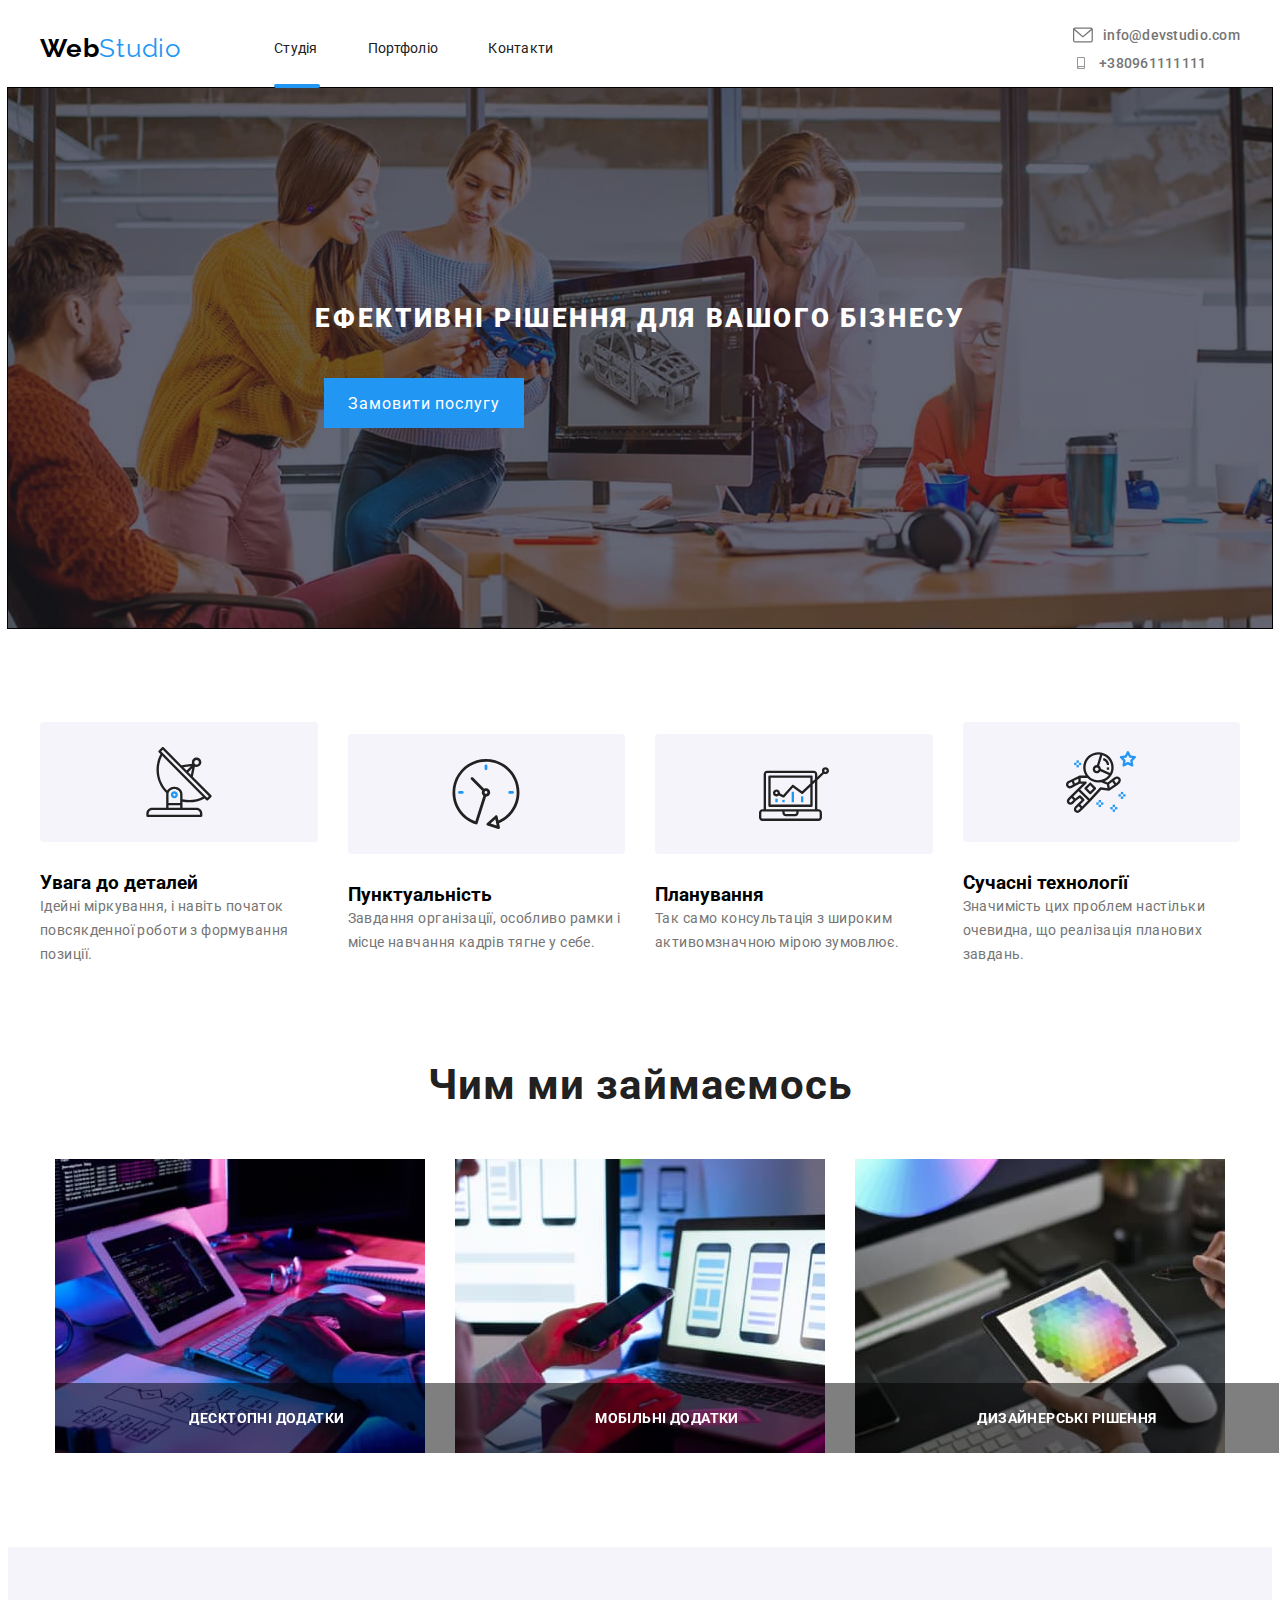
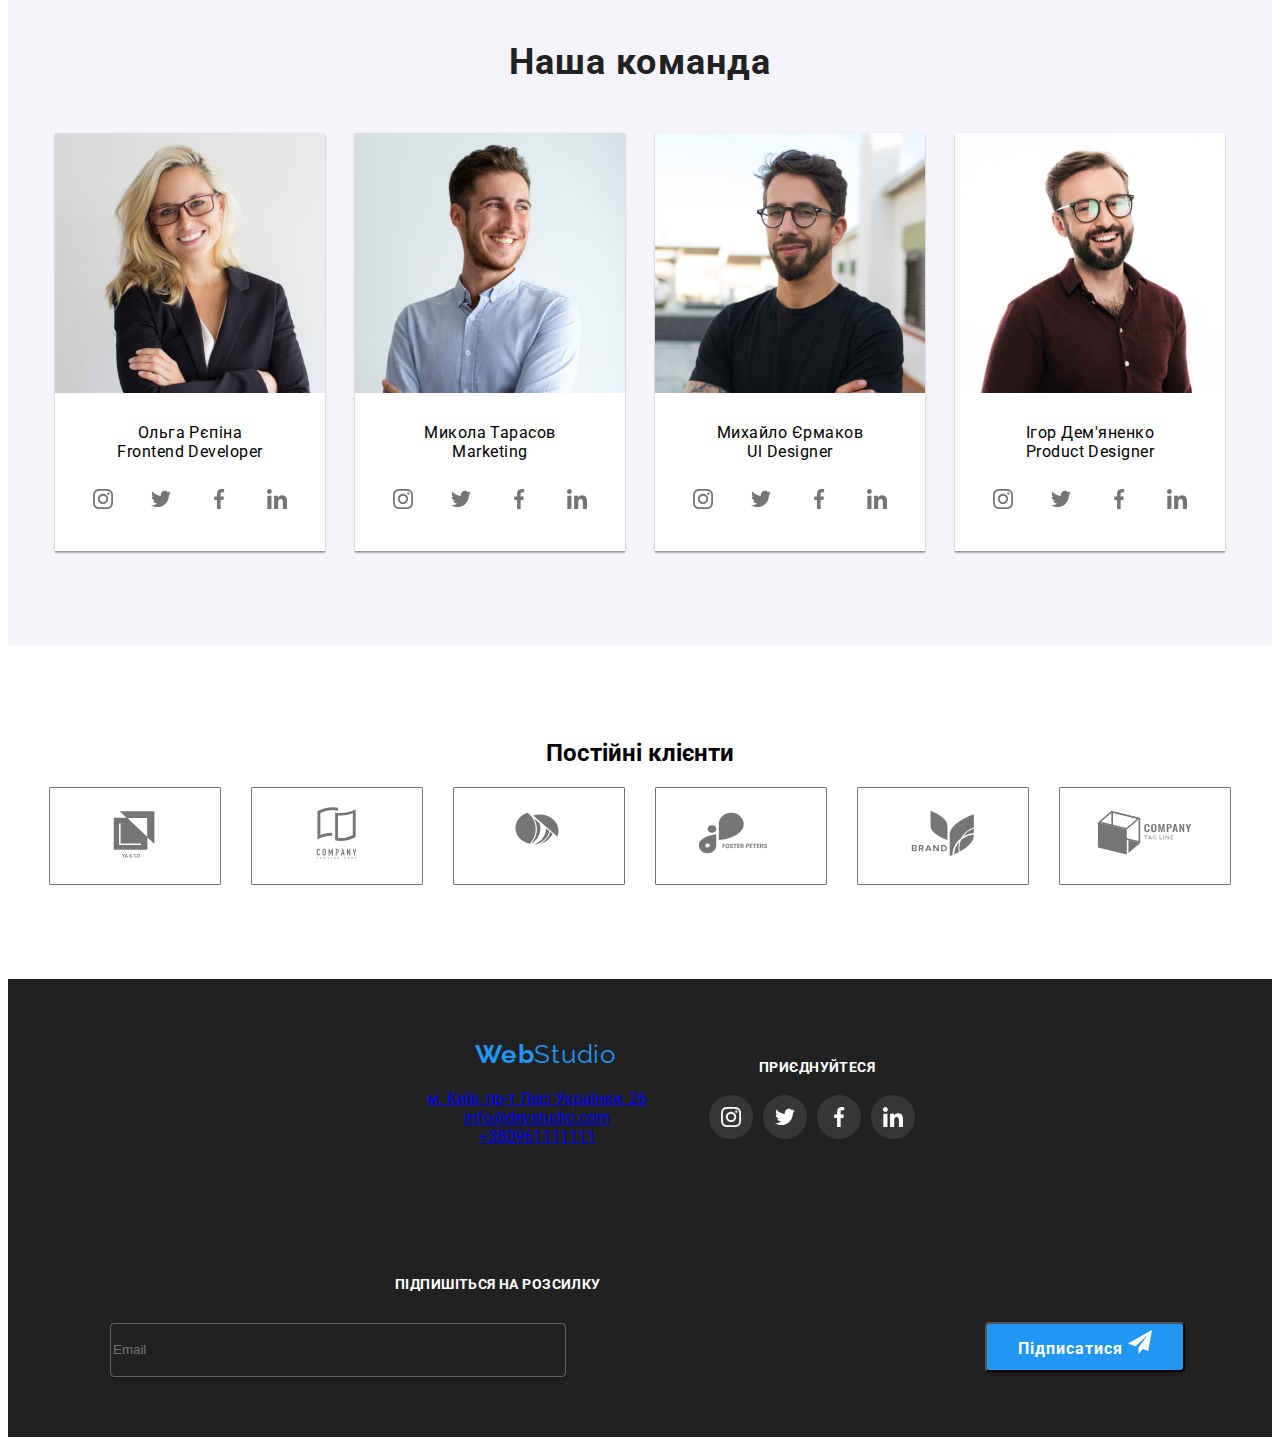
==== commit cd135b43: "add adaptiv on portfolio and footer" ====
--- a/index.html
+++ b/index.html
@@ -358,6 +358,8 @@
   </main>
   <footer class="footer">
     <div class="container">
+      <ul class="join-list">
+       
     <div class="footer-contacts">
       <p class="logo footer-logo"><span class="logo-acent">Web</span>Studio</p>
       <address class="footer-address">
@@ -410,6 +412,7 @@
       </ul>
     
     </div>
+    </ul>
       <div class="footer-join">
         <h2 class="footer-input-title">Підпишіться на розсилку</h2>
         <input type="email" id="email" autofocus placeholder="Email" class="footer-input" />
@@ -418,6 +421,7 @@
               <use href="./images/symbol-defs.svg#icon-telegram"></use>
             </svg></a></button>
       </div>
+      </ul>
     </div>
   </footer>
   </div>
--- a/css/main.min.css
+++ b/css/main.min.css
@@ -1 +1 @@
-body{font-family:Roboto}h1,h2,h3,h4,p{margin-top:0;margin-bottom:0}ul{margin-top:0;margin-bottom:0;padding-left:0}img{display:block;max-width:100%;height:auto}.list{list-style:none;padding:0}.link{text-decoration:none}.visually-hidden{position:absolute;width:1px;height:1px;margin:-1px;border:0;padding:0;white-space:nowrap;-webkit-clip-path:inset(100%);clip-path:inset(100%);clip:rect(0 0 0 0);overflow:hidden}.container{margin:0 auto;padding:0 15px;min-width:320px}@media screen and (min-width: 480px){.container{min-width:480px}}@media screen and (min-width: 768px){.container{min-width:768px}}@media screen and (min-width: 1200px){.container{width:1200px}}.footer-logo .logo-acent{color:#2196f3}.footer-logo{color:#fff}.logo{font-family:Raleway;font-size:26px;color:#2196f3;letter-spacing:.78px;margin-right:88px}@media screen and (min-width: 1200px){.logo{margin-right:93px}}.header-logo-icon{fill:#757575;-webkit-transition:fill 250ms cubic-bezier(0.4, 0, 0.2, 1);transition:fill 250ms cubic-bezier(0.4, 0, 0.2, 1)}.logo-acent{color:#000;font-family:Raleway;font-size:26px;font-style:normal;font-weight:700;line-height:normal;letter-spacing:.78px}.footer-logo{margin-bottom:20px}.svg-logo-link{display:-webkit-box;display:-ms-flexbox;display:flex;-webkit-box-align:center;-ms-flex-align:center;align-items:center;-webkit-box-pack:center;-ms-flex-pack:center;justify-content:center;gap:0px;-webkit-box-orient:horizontal;-webkit-box-direction:normal;-ms-flex-direction:row;flex-direction:row;width:75px;height:75px;border-radius:50%}.footer-form__btn{width:200px;height:50px;color:#fff;border-radius:4px;background:#2196f3;-webkit-box-shadow:0px 4px 4px 0px rgba(0,0,0,.15);box-shadow:0px 4px 4px 0px rgba(0,0,0,.15);text-align:center;font-family:Roboto;font-size:16px;font-style:normal;font-weight:700;line-height:30px;letter-spacing:.96px}.hero__btn{display:block;width:216px;height:50px;margin:0 auto;color:#fff;background-color:#2196f3;border:none;font-family:Roboto;font-size:16px;letter-spacing:.96px}.hero__btn:hover,.hero__btn:focus{background-color:#1581d9}.header .container{display:-webkit-box;display:-ms-flexbox;display:flex;-webkit-box-align:center;-ms-flex-align:center;align-items:center;-webkit-box-pack:justify;-ms-flex-pack:justify;justify-content:space-between}.nav{display:none}@media screen and (min-width: 768px){.nav{display:block}}.nav-list{display:-webkit-box;display:-ms-flexbox;display:flex;-webkit-box-align:center;-ms-flex-align:center;align-items:center;-webkit-box-pack:center;-ms-flex-pack:center;justify-content:center;gap:50px;-webkit-box-orient:horizontal;-webkit-box-direction:normal;-ms-flex-direction:row;flex-direction:row}.nav-link{display:block;padding:32px 0}.header-list{display:none}@media screen and (min-width: 768px){.header-list{display:-webkit-box;display:-ms-flexbox;display:flex;-webkit-box-align:center;-ms-flex-align:center;align-items:center;-webkit-box-pack:start;-ms-flex-pack:start;justify-content:flex-start;gap:10px;-webkit-box-orient:vertical;-webkit-box-direction:normal;-ms-flex-direction:column;flex-direction:column;-webkit-box-align:start;-ms-flex-align:start;align-items:flex-start;margin-left:auto}}.header-list-item{margin-top:32px;margin-bottom:32px}.contact-link{display:-webkit-box;display:-ms-flexbox;display:flex;-webkit-box-align:center;-ms-flex-align:center;align-items:center;-webkit-box-pack:center;-ms-flex-pack:center;justify-content:center;gap:10px;-webkit-box-orient:horizontal;-webkit-box-direction:normal;-ms-flex-direction:row;flex-direction:row;-webkit-transition:color 250ms cubic-bezier(0.4, 0, 0.2, 1);transition:color 250ms cubic-bezier(0.4, 0, 0.2, 1);color:#212121;font-family:Roboto;font-size:14px;font-style:normal;font-weight:500;line-height:normal;letter-spacing:.28px}.contact-link:hover,.contact-link:focus{color:#2196f3}.contact-link:hover .header-logo-icon,.contact-link:focus .header-logo-icon{fill:#2196f3}.nav-link{font-family:Roboto;font-size:14px;color:#212121;text-decoration:none;letter-spacing:.28px;position:relative;-webkit-transition:color 250ms cubic-bezier(0.4, 0, 0.2, 1);transition:color 250ms cubic-bezier(0.4, 0, 0.2, 1)}.nav-link:hover,.nav-link:focus{color:#2196f3}.current::after{content:"";display:block;width:105%;height:4px;border-radius:2px;background-color:#2196f3;position:absolute;bottom:0}.contact-link{font-family:Roboto;font-size:14px;font-weight:500;color:#757575;letter-spacing:.28px;text-decoration:none}.header__menu-btn{border:none;background-color:rgba(0,0,0,0)}@media screen and (min-width: 768px){.header__menu-btn{display:none}}.hero-section{background-color:#212121;padding-top:200px;padding-bottom:200px;outline:1px solid #000;background-repeat:no-repeat;background-position:center;background-size:cover;display:-webkit-box;display:-ms-flexbox;display:flex;-webkit-box-align:center;-ms-flex-align:center;align-items:center;-webkit-box-pack:center;-ms-flex-pack:center;justify-content:center;gap:0px;-webkit-box-orient:horizontal;-webkit-box-direction:normal;-ms-flex-direction:row;flex-direction:row;background-image:-webkit-gradient(linear, left top, right top, from(rgba(47, 48, 58, 0.4)), to(rgba(47, 48, 58, 0.4))),url("../images/bg_hero_img.jpg");background-image:linear-gradient(to right, rgba(47, 48, 58, 0.4), rgba(47, 48, 58, 0.4)),url("../images/bg_hero_img.jpg")}.hero-section__title{color:#fff;text-align:center;font-family:Roboto;font-size:44px;font-style:normal;font-weight:900;line-height:60px;letter-spacing:2.64px;text-transform:uppercase;margin-bottom:30px}.backdrop{position:fixed;top:0;left:0;width:100%;height:100%;background-color:rgba(0,0,0,.5);opacity:1;-webkit-transition:opacity 500ms;transition:opacity 500ms}.backdrop.is-hidden .modal{-webkit-transform:translate(-50%, -50%) scale(0);-ms-transform:translate(-50%, -50%) scale(0);transform:translate(-50%, -50%) scale(0)}.modal-text{color:#757575;margin-bottom:12px;text-align:center;font-family:Roboto;font-size:20px;font-style:normal;font-weight:700;line-height:normal;letter-spacing:.6px}.backdrop.is-hidden{opacity:0;pointer-events:none}.no-scroll{overflow:hidden}.modal-cross-svg{position:absolute;top:15px;right:15px}.modal-input{width:100%;border-radius:4px;border:1px solid rgba(33,33,33,.2);height:40px;resize:none;-webkit-transition:border-color 250ms cubic-bezier(0.4, 0, 0.2, 1);transition:border-color 250ms cubic-bezier(0.4, 0, 0.2, 1)}.modal-comment{width:100%;border-radius:4px;border:1px solid rgba(33,33,33,.2);height:120px;resize:none}.modal-input:hover,.modal-input:focus{border-color:#2196f3;outline:none}.checkbox-modal{color:#757575;display:block;font-family:Roboto;font-size:14px;font-style:normal;font-weight:400;line-height:24px;letter-spacing:.42px;margin-top:28px;margin-bottom:20px}.checkbox-link{color:#2196f3;font-family:Roboto;font-size:14px;font-style:normal;font-weight:400;line-height:24px;letter-spacing:.42px;text-decoration-line:underline}.modal-button{display:block;margin:0 auto;border-radius:4px;background:#188ce8;border:none;-webkit-box-shadow:0px 4px 4px 0px rgba(0,0,0,.15);box-shadow:0px 4px 4px 0px rgba(0,0,0,.15);width:200px;height:50px;color:#fff;-webkit-transition:background-color 250ms cubic-bezier(0.4, 0, 0.2, 1);transition:background-color 250ms cubic-bezier(0.4, 0, 0.2, 1);text-align:center;font-family:Roboto;font-size:16px;font-style:normal;font-weight:700;line-height:30px;letter-spacing:.96px}.modal-button:hover,.modal-button:focus{background-color:#1581d9}.modal-name{color:#757575;font-family:Roboto;font-size:12px;font-style:normal;font-weight:400;line-height:normal;letter-spacing:.12px;margin-bottom:4px;position:relative;display:block;-webkit-transition:border-color 250ms cubic-bezier(0.4, 0, 0.2, 1);transition:border-color 250ms cubic-bezier(0.4, 0, 0.2, 1)}.modal-link1{position:absolute;top:105px;left:50px}.modal-link2{position:absolute;top:163px;left:50px}.modal-link3{position:absolute;top:225px;left:50px}.name-modal{-webkit-transition:border-color 250ms cubic-bezier(0.4, 0, 0.2, 1);transition:border-color 250ms cubic-bezier(0.4, 0, 0.2, 1);display:block;position:relative}.name-modal:not(:first-child){margin-top:10px}.modal-input:hover+.modal-name-svg,.modal-input:focus+.modal-name-svg{fill:#2196f3}.name-modal:hover{border-color:#2196f3}.modal-name-svg{position:absolute;bottom:11px;left:12px;-webkit-transition:fill 250ms cubic-bezier(0.4, 0, 0.2, 1);transition:fill 250ms cubic-bezier(0.4, 0, 0.2, 1)}.modal{position:absolute;top:50%;left:50%;padding:40px;border-radius:4px;background-color:#fff;-webkit-transform:translate(-50%, -50%);-ms-transform:translate(-50%, -50%);transform:translate(-50%, -50%);width:450px;height:609px;-webkit-transform:translate(-50%, -50%) scale(1);-ms-transform:translate(-50%, -50%) scale(1);transform:translate(-50%, -50%) scale(1);-webkit-transition:-webkit-transform 1000ms;transition:-webkit-transform 1000ms;transition:transform 1000ms;transition:transform 1000ms, -webkit-transform 1000ms}@media screen and (min-width: 1200px){.modal{width:528px;height:581px}}.advantages{padding-top:60px}@media screen and (min-width: 1200px){.advantages{padding-top:94px}}.advantages__list{display:-webkit-box;display:-ms-flexbox;display:flex;-webkit-box-align:center;-ms-flex-align:center;align-items:center;-webkit-box-pack:center;-ms-flex-pack:center;justify-content:center;gap:30px;-webkit-box-orient:vertical;-webkit-box-direction:normal;-ms-flex-direction:column;flex-direction:column}@media screen and (min-width: 768px){.advantages__list{-webkit-box-orient:horizontal;-webkit-box-direction:normal;-ms-flex-direction:row;flex-direction:row;-ms-flex-wrap:wrap;flex-wrap:wrap}}.advantages__list-item{-ms-flex-preferred-size:100%;flex-basis:100%}@media screen and (min-width: 768px){.advantages__list-item{-ms-flex-preferred-size:calc((100% - 30px*(2 - 1))/2);flex-basis:calc((100% - 30px*(2 - 1))/2)}}@media screen and (min-width: 1200px){.advantages__list-item{-ms-flex-preferred-size:calc((100% - 30px*(4 - 1))/4);flex-basis:calc((100% - 30px*(4 - 1))/4)}}.advantages-item-title{padding-bottom:15px;color:#212121;text-transform:capitalize;font-family:Roboto;font-size:14px;letter-spacing:.42px;text-transform:uppercase}.advantages-list-text{font-family:Roboto;font-size:14px;padding-top:200px;padding-bottom:200px;letter-spacing:.42px}.advantages__list-item::before{content:"";display:block;margin:0 auto;margin-bottom:30px;width:270px;height:120px;background-repeat:no-repeat}.advantages__list-item:nth-child(1)::before{background-image:url("../images/antenna.svg")}.advantages__list-item:nth-child(2)::before{content:"";background-image:url("../images/clock.svg")}.advantages__list-item::before{background-color:#f5f4fa;background-position:center;border-radius:4px}.advantages__list-item:nth-child(3)::before{content:"";background-image:url("../images/diagram.svg")}.advantages__list-item:nth-child(4)::before{content:"";background-image:url("../images/astronaut.svg")}.advantages__list-title{color:#212121;text-transform:lowercase}.advantages__item-text{color:#757575;font-family:Roboto;font-size:14px;font-style:normal;font-weight:400;line-height:24px;letter-spacing:.42px}.work__title{display:none}@media screen and (min-width: 1200px){.work__title{margin-bottom:50px;display:-webkit-box;display:-ms-flexbox;display:flex;-webkit-box-pack:center;-ms-flex-pack:center;justify-content:center}}.work__list{display:none}@media screen and (min-width: 1200px){.work__list{display:-webkit-box;display:-ms-flexbox;display:flex;-webkit-box-align:center;-ms-flex-align:center;align-items:center;-webkit-box-pack:center;-ms-flex-pack:center;justify-content:center;gap:30px;-webkit-box-orient:horizontal;-webkit-box-direction:normal;-ms-flex-direction:row;flex-direction:row}}.work__list-item{position:relative}.work__item-text{position:absolute;bottom:0;background-color:rgba(0,0,0,.5);width:100%;padding:27px;color:#fff;text-align:center;font-family:Roboto;font-size:14px;font-style:normal;font-weight:700;line-height:normal;letter-spacing:.42px;text-transform:uppercase}.work{padding-top:94px;padding-bottom:94px;color:#212121;text-align:center;font-family:Roboto;font-size:36px;letter-spacing:1.08px}.work-name{color:#212121;padding-top:200px;padding-bottom:200px;text-align:center;font-family:Roboto;font-size:16px;font-style:normal;font-weight:500;line-height:normal;letter-spacing:.48px}.workers{background-color:#f5f4fa;padding-top:94px;padding-bottom:94px;text-align:center;font-family:Roboto;font-size:16px;display:-webkit-box;display:-ms-flexbox;display:flex;-webkit-box-align:center;-ms-flex-align:center;align-items:center;-webkit-box-pack:center;-ms-flex-pack:center;justify-content:center;gap:0px;-webkit-box-orient:horizontal;-webkit-box-direction:normal;-ms-flex-direction:row;flex-direction:row;letter-spacing:.48px}.workers__soc-icon{fill:#757575;-webkit-transition:fill 250ms cubic-bezier(0.4, 0, 0.2, 1);transition:fill 250ms cubic-bezier(0.4, 0, 0.2, 1)}.workers__soc-link{-webkit-transition:background-color 250ms cubic-bezier(0.4, 0, 0.2, 1);transition:background-color 250ms cubic-bezier(0.4, 0, 0.2, 1)}.workers__soc-link:hover,.workers__soc-link:focus{background-color:#2196f3}.workers__soc-list{display:-webkit-box;display:-ms-flexbox;display:flex;-webkit-box-align:center;-ms-flex-align:center;align-items:center;-webkit-box-pack:center;-ms-flex-pack:center;justify-content:center;gap:10px;-webkit-box-orient:horizontal;-webkit-box-direction:normal;-ms-flex-direction:row;flex-direction:row}.workers__soc-link:hover .worker-soc-icon,.workers__soc-link:focus .worker-soc-icon{fill:#fff}.workers__soc-icon:hover{fill:#2196f3}.workers__soc-link{display:-webkit-box;display:-ms-flexbox;display:flex;padding:12px;border-radius:50%}.workers__list{display:-webkit-box;display:-ms-flexbox;display:flex;-webkit-box-align:center;-ms-flex-align:center;align-items:center;-webkit-box-pack:center;-ms-flex-pack:center;justify-content:center;gap:30px;-webkit-box-orient:vertical;-webkit-box-direction:normal;-ms-flex-direction:column;flex-direction:column}@media screen and (min-width: 768px){.workers__list{-webkit-box-orient:horizontal;-webkit-box-direction:normal;-ms-flex-direction:row;flex-direction:row;-ms-flex-preferred-size:calc((100% - 30px*(2 - 1))/2);flex-basis:calc((100% - 30px*(2 - 1))/2);display:-webkit-box;display:-ms-flexbox;display:flex;-ms-flex-wrap:wrap;flex-wrap:wrap}}@media screen and (min-width: 1200px){.workers__list{-webkit-box-orient:horizontal;-webkit-box-direction:normal;-ms-flex-direction:row;flex-direction:row;-ms-flex-preferred-size:calc((100% - 30px*(4 - 1))/4);flex-basis:calc((100% - 30px*(4 - 1))/4);display:-webkit-box;display:-ms-flexbox;display:flex}}.workers__soc-list{display:-webkit-box;display:-ms-flexbox;display:flex;-webkit-box-align:center;-ms-flex-align:center;align-items:center;-webkit-box-pack:center;-ms-flex-pack:center;justify-content:center;gap:14px;-webkit-box-orient:horizontal;-webkit-box-direction:normal;-ms-flex-direction:row;flex-direction:row;margin-top:16px}.workers__box-info{padding:30px 0}.workers__list-item{background-color:#fff;-webkit-box-shadow:0px 2px 1px 0px rgba(0,0,0,.2),0px 1px 1px 0px rgba(0,0,0,.14),0px 1px 3px 0px rgba(0,0,0,.12);box-shadow:0px 2px 1px 0px rgba(0,0,0,.2),0px 1px 1px 0px rgba(0,0,0,.14),0px 1px 3px 0px rgba(0,0,0,.12);width:450px}@media screen and (min-width: 768px){.workers__list-item{width:354px}}@media screen and (min-width: 1200px){.workers__list-item{width:270px}}.workers__title{color:#212121;margin-bottom:50px;text-align:center;font-family:Roboto;font-size:36px;font-style:normal;font-weight:700;line-height:normal;letter-spacing:1.08px;-webkit-box-pack:center;-ms-flex-pack:center;justify-content:center}.clients__logo-title{text-align:center;margin-bottom:20px}.clients__logo-link:hover,.clients__logo-link:focus{border-color:#2196f3}.clients{padding-top:94px;padding-bottom:94px}.client__list{display:-webkit-box;display:-ms-flexbox;display:flex;-webkit-box-align:center;-ms-flex-align:center;align-items:center;-webkit-box-pack:center;-ms-flex-pack:center;justify-content:center;gap:30px;-webkit-box-orient:horizontal;-webkit-box-direction:normal;-ms-flex-direction:row;flex-direction:row}.clients__icon-logo{fill:#757575;-webkit-transition:fill 250ms cubic-bezier(0.4, 0, 0.2, 1);transition:fill 250ms cubic-bezier(0.4, 0, 0.2, 1)}.clients__logo-link:hover .clients__icon-logo,.clients__logo-link:focus .clients__icon-logo{fill:#2196f3}.clients__logo-link{padding:16px 32px;border:1px solid #757575;border-radius:1px;display:block;-webkit-transition:border-color 250ms cubic-bezier(0.4, 0, 0.2, 1);transition:border-color 250ms cubic-bezier(0.4, 0, 0.2, 1)}.footer{background-color:#212121;padding-top:60px;padding-bottom:60px}@media screen and (min-width: 480px){.footer{min-width:480px}}@media screen and (min-width: 768px){.footer{min-width:768px}}@media screen and (min-width: 1600px){.footer{width:1600px;display:-webkit-box;display:-ms-flexbox;display:flex;-webkit-box-align:center;-ms-flex-align:center;align-items:center;-webkit-box-pack:center;-ms-flex-pack:center;justify-content:center;gap:0px;-webkit-box-orient:horizontal;-webkit-box-direction:normal;-ms-flex-direction:row;flex-direction:row}}.footer .container{display:-webkit-box;display:-ms-flexbox;display:flex;-webkit-box-align:center;-ms-flex-align:center;align-items:center;-webkit-box-pack:center;-ms-flex-pack:center;justify-content:center;gap:70px;-webkit-box-orient:horizontal;-webkit-box-direction:normal;-ms-flex-direction:row;flex-direction:row}@media screen and (min-width: 480px){.footer .container{min-width:480px}}@media screen and (min-width: 768px){.footer .container{min-width:768px}}@media screen and (min-width: 1600px){.footer .container{width:1600px}}.svg-address-title{color:#fff;font-family:Roboto;font-size:14px;font-style:normal;font-weight:700;line-height:normal;letter-spacing:.42px;text-transform:uppercase;margin-left:516px}.footer-soc-icon{fill:#fff}.svg-address-item{border:3px solid #000;width:170px;height:92px;border-radius:4px}.footer-soc-links__title{color:#fff;font-family:Roboto;font-size:14px;font-style:normal;font-weight:700;line-height:normal;letter-spacing:.42px;text-transform:uppercase}.svg-address-list{display:-webkit-box;display:-ms-flexbox;display:flex;-webkit-box-align:center;-ms-flex-align:center;align-items:center;-webkit-box-pack:center;-ms-flex-pack:center;justify-content:center;gap:10px;-webkit-box-orient:horizontal;-webkit-box-direction:normal;-ms-flex-direction:row;flex-direction:row}.footer-address{display:-webkit-box;display:-ms-flexbox;display:flex;-webkit-box-align:center;-ms-flex-align:center;align-items:center;-webkit-box-pack:center;-ms-flex-pack:center;justify-content:center;gap:0px;-webkit-box-orient:vertical;-webkit-box-direction:normal;-ms-flex-direction:column;flex-direction:column;font-style:normal}.footer-soc-link{padding:12px;background-color:rgba(255,255,255,.1);display:-webkit-box;display:-ms-flexbox;display:flex;border-radius:50%}.footer-input-title{color:#fff;font-family:Roboto;font-size:14px;font-style:normal;font-weight:700;line-height:normal;letter-spacing:.42px;text-transform:uppercase;margin-top:20px}.footer-input{width:358px;height:50px;border:1px solid rgba(255,255,255,.3);border-radius:4px;background:rgba(33,150,243,0);-webkit-box-shadow:0px 4px 4px 0px rgba(0,0,0,.15);box-shadow:0px 4px 4px 0px rgba(0,0,0,.15)}@media screen and (min-width: 480px){.footer-input{min-width:480px}}@media screen and (min-width: 768px){.footer-input{min-width:768px}}@media screen and (min-width: 1600px){.footer-input{width:1600px}}.footer-input-svg{fill:#fff}.market{padding-top:50px;padding-bottom:50px}.filter-list{display:-webkit-box;display:-ms-flexbox;display:flex;-webkit-box-align:center;-ms-flex-align:center;align-items:center;-webkit-box-pack:center;-ms-flex-pack:center;justify-content:center;gap:8px;-webkit-box-orient:horizontal;-webkit-box-direction:normal;-ms-flex-direction:row;flex-direction:row}.market-list{display:-webkit-box;display:-ms-flexbox;display:flex;-webkit-box-align:center;-ms-flex-align:center;align-items:center;-webkit-box-pack:center;-ms-flex-pack:center;justify-content:center;gap:30px;-webkit-box-orient:horizontal;-webkit-box-direction:normal;-ms-flex-direction:row;flex-direction:row;-ms-flex-wrap:wrap;flex-wrap:wrap;margin-top:50px}.market-list-item{position:relative;overflow:hidden;border:1px solid #eee;-ms-flex-preferred-size:calc((100% - 60px)/3);flex-basis:calc((100% - 60px)/3)}.project-overlay{padding-left:24px;padding-top:63px;padding-bottom:63px;padding-right:24px;position:absolute;left:0;top:0;width:100%;height:100%;background-color:rgba(33,150,243,.9);-webkit-transform:translateY(100%);-ms-transform:translateY(100%);transform:translateY(100%);-webkit-transition:-webkit-transform 250ms ease-in-out;transition:-webkit-transform 250ms ease-in-out;transition:transform 250ms ease-in-out;transition:transform 250ms ease-in-out, -webkit-transform 250ms ease-in-out;cursor:pointer}.wrapper-project-image:hover .project-overlay{-webkit-transform:translateY(0);-ms-transform:translateY(0);transform:translateY(0)}.wrapper-project-image{position:relative;overflow:hidden}.overlay-text{color:#fff;font-family:Roboto;font-size:18px;font-style:normal;font-weight:400;line-height:28px;letter-spacing:.54px}.project__wrapper-info{padding-left:24px;padding-top:20px;padding-bottom:20px}.market-title{color:#212121;font-family:Roboto;font-size:18px;font-style:normal;font-weight:700;line-height:36px;letter-spacing:1.08px}.market-text{width:322px;color:#757575;font-family:Roboto;font-size:16px;font-style:normal;font-weight:400;line-height:30px;letter-spacing:.48px}.filter-btn{color:#212121;padding:6px 22px;background:#f5f4fa;border-radius:4px;border:none;text-align:center;font-family:Roboto;font-size:16px;font-style:normal;font-weight:500;line-height:26px;letter-spacing:.48px;-webkit-transition:color 250ms cubic-bezier(0.4, 0, 0.2, 1),background-color 250ms cubic-bezier(0.4, 0, 0.2, 1);transition:color 250ms cubic-bezier(0.4, 0, 0.2, 1),background-color 250ms cubic-bezier(0.4, 0, 0.2, 1);cursor:pointer}.filter-btn:hover,.filter-btn:focus{color:#fff;background-color:#2196f3}/*# sourceMappingURL=main.min.css.map */+body{font-family:Roboto}h1,h2,h3,h4,p{margin-top:0;margin-bottom:0}ul{margin-top:0;margin-bottom:0;padding-left:0}img{display:block;max-width:100%;height:auto}.list{list-style:none;padding:0}.link{text-decoration:none}.visually-hidden{position:absolute;width:1px;height:1px;margin:-1px;border:0;padding:0;white-space:nowrap;-webkit-clip-path:inset(100%);clip-path:inset(100%);clip:rect(0 0 0 0);overflow:hidden}.container{margin:0 auto;padding:0 15px;min-width:320px}@media screen and (min-width: 480px){.container{min-width:480px}}@media screen and (min-width: 768px){.container{min-width:768px}}@media screen and (min-width: 1200px){.container{width:1200px}}.footer-logo .logo-acent{color:#2196f3}.footer-logo{color:#fff}.logo{font-family:Raleway;font-size:26px;color:#2196f3;letter-spacing:.78px;margin-right:88px}@media screen and (min-width: 1200px){.logo{margin-right:93px}}.header-logo-icon{fill:#757575;-webkit-transition:fill 250ms cubic-bezier(0.4, 0, 0.2, 1);transition:fill 250ms cubic-bezier(0.4, 0, 0.2, 1)}.logo-acent{color:#000;font-family:Raleway;font-size:26px;font-style:normal;font-weight:700;line-height:normal;letter-spacing:.78px}.footer-logo{margin-bottom:20px;margin-left:160px}@media screen and (min-width: 768px){.footer-logo{margin-left:110px}}.svg-logo-link{display:-webkit-box;display:-ms-flexbox;display:flex;-webkit-box-align:center;-ms-flex-align:center;align-items:center;-webkit-box-pack:center;-ms-flex-pack:center;justify-content:center;gap:0px;-webkit-box-orient:horizontal;-webkit-box-direction:normal;-ms-flex-direction:row;flex-direction:row;width:75px;height:75px;border-radius:50%}.footer-form__btn{width:200px;height:50px;color:#fff;border-radius:4px;background:#2196f3;margin-left:140px;-webkit-box-shadow:0px 4px 4px 0px rgba(0,0,0,.15);box-shadow:0px 4px 4px 0px rgba(0,0,0,.15);text-align:center;font-family:Roboto;font-size:16px;font-style:normal;font-weight:700;line-height:30px;letter-spacing:.96px;margin-top:20px}@media screen and (min-width: 768px){.footer-form__btn{margin-left:400px;margin-top:10px}}.hero__btn{display:block;width:200px;height:50px;margin:0 auto;color:#fff;background-color:#2196f3;border:none;font-family:Roboto;font-size:16px;letter-spacing:.96px;margin-left:140px;margin-right:140px}@media screen and (min-width: 768px){.hero__btn{margin-left:284px;margin-right:284px;width:200px;height:50px}}@media screen and (min-width: 1440px){.hero__btn{margin-left:692px;margin-right:692px;width:216px;height:50px}}.hero__btn:hover,.hero__btn:focus{background-color:#1581d9}.header .container{display:-webkit-box;display:-ms-flexbox;display:flex;-webkit-box-align:center;-ms-flex-align:center;align-items:center;-webkit-box-pack:justify;-ms-flex-pack:justify;justify-content:space-between}.nav{display:none}@media screen and (min-width: 768px){.nav{display:block}}.nav-list{display:-webkit-box;display:-ms-flexbox;display:flex;-webkit-box-align:center;-ms-flex-align:center;align-items:center;-webkit-box-pack:center;-ms-flex-pack:center;justify-content:center;gap:50px;-webkit-box-orient:horizontal;-webkit-box-direction:normal;-ms-flex-direction:row;flex-direction:row}.nav-link{display:block;padding:32px 0}.header-list{display:none}@media screen and (min-width: 768px){.header-list{display:-webkit-box;display:-ms-flexbox;display:flex;-webkit-box-align:center;-ms-flex-align:center;align-items:center;-webkit-box-pack:start;-ms-flex-pack:start;justify-content:flex-start;gap:10px;-webkit-box-orient:vertical;-webkit-box-direction:normal;-ms-flex-direction:column;flex-direction:column;-webkit-box-align:start;-ms-flex-align:start;align-items:flex-start;margin-left:auto}}.header-list-item{margin-top:32px;margin-bottom:32px}.contact-link{display:-webkit-box;display:-ms-flexbox;display:flex;-webkit-box-align:center;-ms-flex-align:center;align-items:center;-webkit-box-pack:center;-ms-flex-pack:center;justify-content:center;gap:10px;-webkit-box-orient:horizontal;-webkit-box-direction:normal;-ms-flex-direction:row;flex-direction:row;-webkit-transition:color 250ms cubic-bezier(0.4, 0, 0.2, 1);transition:color 250ms cubic-bezier(0.4, 0, 0.2, 1);color:#212121;font-family:Roboto;font-size:14px;font-style:normal;font-weight:500;line-height:normal;letter-spacing:.28px}.contact-link:hover,.contact-link:focus{color:#2196f3}.contact-link:hover .header-logo-icon,.contact-link:focus .header-logo-icon{fill:#2196f3}.nav-link{font-family:Roboto;font-size:14px;color:#212121;text-decoration:none;letter-spacing:.28px;position:relative;-webkit-transition:color 250ms cubic-bezier(0.4, 0, 0.2, 1);transition:color 250ms cubic-bezier(0.4, 0, 0.2, 1)}.nav-link:hover,.nav-link:focus{color:#2196f3}.current::after{content:"";display:block;width:105%;height:4px;border-radius:2px;background-color:#2196f3;position:absolute;bottom:0}.contact-link{font-family:Roboto;font-size:14px;font-weight:500;color:#757575;letter-spacing:.28px;text-decoration:none}.header__menu-btn{border:none;background-color:rgba(0,0,0,0)}@media screen and (min-width: 768px){.header__menu-btn{display:none}}.hero-section{background-color:#212121;padding-top:200px;padding-bottom:200px;outline:1px solid #000;background-repeat:no-repeat;background-position:center;background-size:cover;display:-webkit-box;display:-ms-flexbox;display:flex;-webkit-box-align:center;-ms-flex-align:center;align-items:center;-webkit-box-pack:center;-ms-flex-pack:center;justify-content:center;gap:0px;-webkit-box-orient:horizontal;-webkit-box-direction:normal;-ms-flex-direction:row;flex-direction:row;background-image:-webkit-gradient(linear, left top, right top, from(rgba(47, 48, 58, 0.4)), to(rgba(47, 48, 58, 0.4))),url("../images/bg_hero_img.jpg");background-image:linear-gradient(to right, rgba(47, 48, 58, 0.4), rgba(47, 48, 58, 0.4)),url("../images/bg_hero_img.jpg")}.hero-section__title{color:#fff;text-align:center;font-family:Roboto;font-size:26px;font-style:normal;font-weight:900;line-height:60px;letter-spacing:2.64px;text-transform:uppercase;margin-bottom:30px;margin-left:60px;margin-right:60px}@media screen and (min-width: 768px){.hero-section__title{margin-left:204px;margin-right:204px}}@media screen and (min-width: 1440px){.hero-section__title{margin-left:452px;margin-right:452px;font-size:44px}}.backdrop{position:fixed;top:0;left:0;width:100%;height:100%;background-color:rgba(0,0,0,.5);opacity:1;-webkit-transition:opacity 500ms;transition:opacity 500ms}.backdrop.is-hidden .modal{-webkit-transform:translate(-50%, -50%) scale(0);-ms-transform:translate(-50%, -50%) scale(0);transform:translate(-50%, -50%) scale(0)}.modal-text{color:#757575;margin-bottom:12px;text-align:center;font-family:Roboto;font-size:20px;font-style:normal;font-weight:700;line-height:normal;letter-spacing:.6px}.backdrop.is-hidden{opacity:0;pointer-events:none}.no-scroll{overflow:hidden}.modal-cross-svg{position:absolute;top:15px;right:15px}.modal-input{width:100%;border-radius:4px;border:1px solid rgba(33,33,33,.2);height:40px;resize:none;-webkit-transition:border-color 250ms cubic-bezier(0.4, 0, 0.2, 1);transition:border-color 250ms cubic-bezier(0.4, 0, 0.2, 1)}.modal-comment{width:100%;border-radius:4px;border:1px solid rgba(33,33,33,.2);height:120px;resize:none}.modal-input:hover,.modal-input:focus{border-color:#2196f3;outline:none}.checkbox-modal{color:#757575;display:block;font-family:Roboto;font-size:14px;font-style:normal;font-weight:400;line-height:24px;letter-spacing:.42px;margin-top:28px;margin-bottom:20px}.checkbox-link{color:#2196f3;font-family:Roboto;font-size:14px;font-style:normal;font-weight:400;line-height:24px;letter-spacing:.42px;text-decoration-line:underline}.modal-button{display:block;margin:0 auto;border-radius:4px;background:#188ce8;border:none;-webkit-box-shadow:0px 4px 4px 0px rgba(0,0,0,.15);box-shadow:0px 4px 4px 0px rgba(0,0,0,.15);width:200px;height:50px;color:#fff;-webkit-transition:background-color 250ms cubic-bezier(0.4, 0, 0.2, 1);transition:background-color 250ms cubic-bezier(0.4, 0, 0.2, 1);text-align:center;font-family:Roboto;font-size:16px;font-style:normal;font-weight:700;line-height:30px;letter-spacing:.96px}.modal-button:hover,.modal-button:focus{background-color:#1581d9}.modal-name{color:#757575;font-family:Roboto;font-size:12px;font-style:normal;font-weight:400;line-height:normal;letter-spacing:.12px;margin-bottom:4px;position:relative;display:block;-webkit-transition:border-color 250ms cubic-bezier(0.4, 0, 0.2, 1);transition:border-color 250ms cubic-bezier(0.4, 0, 0.2, 1)}.modal-link1{position:absolute;top:105px;left:50px}.modal-link2{position:absolute;top:163px;left:50px}.modal-link3{position:absolute;top:225px;left:50px}.name-modal{-webkit-transition:border-color 250ms cubic-bezier(0.4, 0, 0.2, 1);transition:border-color 250ms cubic-bezier(0.4, 0, 0.2, 1);display:block;position:relative}.name-modal:not(:first-child){margin-top:10px}.modal-input:hover+.modal-name-svg,.modal-input:focus+.modal-name-svg{fill:#2196f3}.name-modal:hover{border-color:#2196f3}.modal-name-svg{position:absolute;bottom:11px;left:12px;-webkit-transition:fill 250ms cubic-bezier(0.4, 0, 0.2, 1);transition:fill 250ms cubic-bezier(0.4, 0, 0.2, 1)}.modal{position:absolute;top:50%;left:50%;padding:40px;border-radius:4px;background-color:#fff;-webkit-transform:translate(-50%, -50%);-ms-transform:translate(-50%, -50%);transform:translate(-50%, -50%);width:450px;height:609px;-webkit-transform:translate(-50%, -50%) scale(1);-ms-transform:translate(-50%, -50%) scale(1);transform:translate(-50%, -50%) scale(1);-webkit-transition:-webkit-transform 1000ms;transition:-webkit-transform 1000ms;transition:transform 1000ms;transition:transform 1000ms, -webkit-transform 1000ms}@media screen and (min-width: 1200px){.modal{width:528px;height:581px}}.advantages{padding-top:60px}@media screen and (min-width: 1200px){.advantages{padding-top:94px}}.advantages__list{display:-webkit-box;display:-ms-flexbox;display:flex;-webkit-box-align:center;-ms-flex-align:center;align-items:center;-webkit-box-pack:center;-ms-flex-pack:center;justify-content:center;gap:30px;-webkit-box-orient:vertical;-webkit-box-direction:normal;-ms-flex-direction:column;flex-direction:column}@media screen and (min-width: 768px){.advantages__list{-webkit-box-orient:horizontal;-webkit-box-direction:normal;-ms-flex-direction:row;flex-direction:row;-ms-flex-wrap:wrap;flex-wrap:wrap}}.advantages__list-item{-ms-flex-preferred-size:100%;flex-basis:100%}@media screen and (min-width: 768px){.advantages__list-item{-ms-flex-preferred-size:calc((100% - 30px*(2 - 1))/2);flex-basis:calc((100% - 30px*(2 - 1))/2)}}@media screen and (min-width: 1200px){.advantages__list-item{-ms-flex-preferred-size:calc((100% - 30px*(4 - 1))/4);flex-basis:calc((100% - 30px*(4 - 1))/4)}}.advantages-item-title{color:#212121;text-transform:capitalize;font-family:Roboto;font-size:14px;text-align:center;letter-spacing:.42px;text-transform:uppercase}@media screen and (min-width: 768px){.advantages-item-title{text-align:none}}@media screen and (min-width: 1200px){.advantages-item-title{text-align:none}}.advantages-list-text{font-family:Roboto;font-size:14px;padding-top:200px;padding-bottom:200px;letter-spacing:.42px}.advantages__list-item::before{content:"";display:block;margin:0 auto;margin-bottom:30px;width:100%;height:120px;background-repeat:no-repeat}.advantages__list-item:nth-child(1)::before{background-image:url("../images/antenna.svg")}.advantages__list-item:nth-child(2)::before{content:"";background-image:url("../images/clock.svg")}.advantages__list-item::before{background-color:#f5f4fa;background-position:center;border-radius:4px}.advantages__list-item:nth-child(3)::before{content:"";background-image:url("../images/diagram.svg")}.advantages__list-item:nth-child(4)::before{content:"";background-image:url("../images/astronaut.svg")}.advantages__list-title{color:#212121;text-transform:lowercase}.advantages__item-text{color:#757575;font-family:Roboto;font-size:14px;font-style:normal;font-weight:400;line-height:24px;letter-spacing:.42px}.work__title{display:none}@media screen and (min-width: 1200px){.work__title{margin-bottom:50px;display:-webkit-box;display:-ms-flexbox;display:flex;-webkit-box-pack:center;-ms-flex-pack:center;justify-content:center}}.work__list{display:none}@media screen and (min-width: 1200px){.work__list{display:-webkit-box;display:-ms-flexbox;display:flex;-webkit-box-align:center;-ms-flex-align:center;align-items:center;-webkit-box-pack:center;-ms-flex-pack:center;justify-content:center;gap:30px;-webkit-box-orient:horizontal;-webkit-box-direction:normal;-ms-flex-direction:row;flex-direction:row}}.work__list-item{position:relative}.work__item-text{position:absolute;bottom:0;background-color:rgba(0,0,0,.5);width:100%;padding:27px;color:#fff;text-align:center;font-family:Roboto;font-size:14px;font-style:normal;font-weight:700;line-height:normal;letter-spacing:.42px;text-transform:uppercase}.work{padding-top:94px;padding-bottom:94px;color:#212121;text-align:center;font-family:Roboto;font-size:36px;letter-spacing:1.08px}.work-name{color:#212121;padding-top:200px;padding-bottom:200px;text-align:center;font-family:Roboto;font-size:16px;font-style:normal;font-weight:500;line-height:normal;letter-spacing:.48px}.workers{background-color:#f5f4fa;padding-top:94px;padding-bottom:94px;text-align:center;font-family:Roboto;font-size:16px;display:-webkit-box;display:-ms-flexbox;display:flex;-webkit-box-align:center;-ms-flex-align:center;align-items:center;-webkit-box-pack:center;-ms-flex-pack:center;justify-content:center;gap:0px;-webkit-box-orient:horizontal;-webkit-box-direction:normal;-ms-flex-direction:row;flex-direction:row;letter-spacing:.48px}@media screen and (min-width: 768px){.workers{-ms-flex-preferred-size:calc((100% - 30px*(2 - 1))/2);flex-basis:calc((100% - 30px*(2 - 1))/2)}}@media screen and (min-width: 1400px){.workers{-ms-flex-preferred-size:calc((100% - 30px*(4 - 1))/4);flex-basis:calc((100% - 30px*(4 - 1))/4)}}.workers__soc-icon{fill:#757575;-webkit-transition:fill 250ms cubic-bezier(0.4, 0, 0.2, 1);transition:fill 250ms cubic-bezier(0.4, 0, 0.2, 1)}.workers__soc-link{-webkit-transition:background-color 250ms cubic-bezier(0.4, 0, 0.2, 1);transition:background-color 250ms cubic-bezier(0.4, 0, 0.2, 1)}.workers__soc-link:hover,.workers__soc-link:focus{background-color:#2196f3}.workers__soc-list{display:-webkit-box;display:-ms-flexbox;display:flex;-webkit-box-align:center;-ms-flex-align:center;align-items:center;-webkit-box-pack:center;-ms-flex-pack:center;justify-content:center;gap:10px;-webkit-box-orient:horizontal;-webkit-box-direction:normal;-ms-flex-direction:row;flex-direction:row}.workers__soc-link:hover .worker-soc-icon,.workers__soc-link:focus .worker-soc-icon{fill:#fff}.workers__soc-icon:hover{fill:#2196f3}.workers__soc-link{display:-webkit-box;display:-ms-flexbox;display:flex;padding:12px;border-radius:50%}.workers__list{display:-webkit-box;display:-ms-flexbox;display:flex;-webkit-box-align:center;-ms-flex-align:center;align-items:center;-webkit-box-pack:center;-ms-flex-pack:center;justify-content:center;gap:30px;-webkit-box-orient:vertical;-webkit-box-direction:normal;-ms-flex-direction:column;flex-direction:column}@media screen and (min-width: 768px){.workers__list{-webkit-box-orient:horizontal;-webkit-box-direction:normal;-ms-flex-direction:row;flex-direction:row;display:-webkit-box;display:-ms-flexbox;display:flex;-ms-flex-wrap:wrap;flex-wrap:wrap}}@media screen and (min-width: 1200px){.workers__list{-webkit-box-orient:horizontal;-webkit-box-direction:normal;-ms-flex-direction:row;flex-direction:row;display:-webkit-box;display:-ms-flexbox;display:flex}}.workers__soc-list{display:-webkit-box;display:-ms-flexbox;display:flex;-webkit-box-align:center;-ms-flex-align:center;align-items:center;-webkit-box-pack:center;-ms-flex-pack:center;justify-content:center;gap:14px;-webkit-box-orient:horizontal;-webkit-box-direction:normal;-ms-flex-direction:row;flex-direction:row;margin-top:16px}.workers__box-info{padding:30px 0}.workers__list-item{background-color:#fff;-webkit-box-shadow:0px 2px 1px 0px rgba(0,0,0,.2),0px 1px 1px 0px rgba(0,0,0,.14),0px 1px 3px 0px rgba(0,0,0,.12);box-shadow:0px 2px 1px 0px rgba(0,0,0,.2),0px 1px 1px 0px rgba(0,0,0,.14),0px 1px 3px 0px rgba(0,0,0,.12);width:450px}@media screen and (min-width: 768px){.workers__list-item{width:354px}}@media screen and (min-width: 1200px){.workers__list-item{width:270px}}.workers__title{color:#212121;margin-bottom:50px;text-align:center;font-family:Roboto;font-size:36px;font-style:normal;font-weight:700;line-height:normal;letter-spacing:1.08px;-webkit-box-pack:center;-ms-flex-pack:center;justify-content:center}.clients__logo-title{text-align:center;margin-bottom:20px}.clients__logo-link:hover,.clients__logo-link:focus{border-color:#2196f3}.clients{-ms-flex-preferred-size:calc((100% - 10px*(2 - 1))/2);flex-basis:calc((100% - 10px*(2 - 1))/2);padding-top:94px;padding-bottom:94px}@media screen and (min-width: 768px){.clients{-ms-flex-preferred-size:calc((100% - 10px*(3 - 1))/3);flex-basis:calc((100% - 10px*(3 - 1))/3)}}@media screen and (min-width: 1200px){.clients{-ms-flex-preferred-size:calc((100% - 10px*(6 - 1))/6);flex-basis:calc((100% - 10px*(6 - 1))/6)}}.clients .container{-ms-flex-wrap:wrap;flex-wrap:wrap}.client__list{display:-webkit-box;display:-ms-flexbox;display:flex;-webkit-box-align:center;-ms-flex-align:center;align-items:center;-webkit-box-pack:center;-ms-flex-pack:center;justify-content:center;gap:30px;-webkit-box-orient:vertical;-webkit-box-direction:normal;-ms-flex-direction:column;flex-direction:column}@media screen and (min-width: 768px){.client__list{-webkit-box-orient:horizontal;-webkit-box-direction:normal;-ms-flex-direction:row;flex-direction:row;-ms-flex-wrap:wrap;flex-wrap:wrap}}.clients__icon-logo{fill:#757575;-webkit-transition:fill 250ms cubic-bezier(0.4, 0, 0.2, 1);transition:fill 250ms cubic-bezier(0.4, 0, 0.2, 1)}.clients__logo-link:hover .clients__icon-logo,.clients__logo-link:focus .clients__icon-logo{fill:#2196f3}.clients__logo-link{padding:16px 32px;border:1px solid #757575;border-radius:1px;display:block;-webkit-transition:border-color 250ms cubic-bezier(0.4, 0, 0.2, 1);transition:border-color 250ms cubic-bezier(0.4, 0, 0.2, 1)}.footer{background-color:#212121;padding-top:60px;padding-bottom:60px}@media screen and (min-width: 480px){.footer{min-width:480px}}@media screen and (min-width: 768px){.footer{min-width:768px}}@media screen and (min-width: 1600px){.footer{width:1600px;display:-webkit-box;display:-ms-flexbox;display:flex;-webkit-box-align:center;-ms-flex-align:center;align-items:center;-webkit-box-pack:center;-ms-flex-pack:center;justify-content:center;gap:0px;-webkit-box-orient:horizontal;-webkit-box-direction:normal;-ms-flex-direction:row;flex-direction:row}}.footer .container{display:-webkit-box;display:-ms-flexbox;display:flex;-webkit-box-align:center;-ms-flex-align:center;align-items:center;-webkit-box-pack:center;-ms-flex-pack:center;justify-content:center;gap:70px;-webkit-box-orient:horizontal;-webkit-box-direction:normal;-ms-flex-direction:row;flex-direction:row;-ms-flex-preferred-size:100%;flex-basis:100%}@media screen and (min-width: 480px){.footer .container{min-width:480px;-ms-flex-preferred-size:calc((100% - 30px*(2 - 1))/2);flex-basis:calc((100% - 30px*(2 - 1))/2);-ms-flex-wrap:wrap;flex-wrap:wrap}}@media screen and (min-width: 768px){.footer .container{min-width:768px}}@media screen and (min-width: 1600px){.footer .container{width:1600px}}.svg-address-title{color:#fff;font-family:Roboto;font-size:14px;font-style:normal;font-weight:700;line-height:normal;letter-spacing:.42px;text-transform:uppercase;margin-left:516px}.footer-soc-icon{fill:#fff}.svg-address-item{border:3px solid #000;width:170px;height:92px;border-radius:4px}.footer-soc-links__title{color:#fff;margin-left:170px;font-family:Roboto;font-size:14px;font-style:normal;font-weight:700;line-height:normal;letter-spacing:.42px;text-transform:uppercase;margin-bottom:20px;margin-top:60px}@media screen and (min-width: 768px){.footer-soc-links__title{margin-left:50px;margin-top:20px}}.svg-address-list{display:-webkit-box;display:-ms-flexbox;display:flex;-webkit-box-align:center;-ms-flex-align:center;align-items:center;-webkit-box-pack:center;-ms-flex-pack:center;justify-content:center;gap:10px;-webkit-box-orient:horizontal;-webkit-box-direction:normal;-ms-flex-direction:row;flex-direction:row}.footer-address{display:-webkit-box;display:-ms-flexbox;display:flex;-webkit-box-align:center;-ms-flex-align:center;align-items:center;-webkit-box-pack:center;-ms-flex-pack:center;justify-content:center;gap:0px;-webkit-box-orient:vertical;-webkit-box-direction:normal;-ms-flex-direction:column;flex-direction:column;font-style:normal}.footer-soc-link{padding:12px;background-color:rgba(255,255,255,.1);display:-webkit-box;display:-ms-flexbox;display:flex;border-radius:50%}.footer-input-title{color:#fff;margin-left:140px;font-family:Roboto;font-size:14px;font-style:normal;font-weight:700;line-height:normal;letter-spacing:.42px;text-transform:uppercase;margin-top:60px;margin-bottom:20px}@media screen and (min-width: 768px){.footer-input-title{margin-left:300px;margin-bottom:none}}@media screen and (min-width: 1600px){.footer-input-title{margin-left:100px}}.footer-input{width:358px;height:50px;margin-left:15px;margin-right:15px;border:1px solid rgba(255,255,255,.3);border-radius:4px;background:rgba(33,150,243,0);-webkit-box-shadow:0px 4px 4px 0px rgba(0,0,0,.15);box-shadow:0px 4px 4px 0px rgba(0,0,0,.15)}@media screen and (min-width: 768px){.footer-input{width:450px;height:50px}}@media screen and (min-width: 1600px){.footer-input{width:350px;height:50px}}.footer-input-svg{fill:#fff}.footer-contacts{display:block}.join-list{display:block}@media screen and (min-width: 768px){.join-list{display:-webkit-box;display:-ms-flexbox;display:flex}}@media screen and (min-width: 1600px){.join-list{display:-webkit-box;display:-ms-flexbox;display:flex}}.market{padding-top:50px;padding-bottom:50px}.filter-list{display:-webkit-box;display:-ms-flexbox;display:flex;-webkit-box-align:center;-ms-flex-align:center;align-items:center;-webkit-box-pack:center;-ms-flex-pack:center;justify-content:center;gap:8px;-webkit-box-orient:horizontal;-webkit-box-direction:normal;-ms-flex-direction:row;flex-direction:row}.market-list{display:-webkit-box;display:-ms-flexbox;display:flex;-webkit-box-align:center;-ms-flex-align:center;align-items:center;-webkit-box-pack:center;-ms-flex-pack:center;justify-content:center;gap:30px;-webkit-box-orient:horizontal;-webkit-box-direction:normal;-ms-flex-direction:row;flex-direction:row;-ms-flex-wrap:wrap;flex-wrap:wrap;margin-top:50px}.market-list-item{position:relative;overflow:hidden;border:1px solid #eee;-ms-flex-preferred-size:calc((100% - 60px)/3);flex-basis:calc((100% - 60px)/3)}.ad-container{-ms-flex-preferred-size:100%;flex-basis:100%}@media screen and (min-width: 480px){.ad-container{-ms-flex-preferred-size:calc((100% - 30px*(1 - 1))/1);flex-basis:calc((100% - 30px*(1 - 1))/1)}}@media screen and (min-width: 768px){.ad-container{-ms-flex-preferred-size:calc((100% - 30px*(2 - 1))/2);flex-basis:calc((100% - 30px*(2 - 1))/2)}}@media screen and (min-width: 1600px){.ad-container{-ms-flex-preferred-size:calc((100% - 30px*(3 - 1))/3);flex-basis:calc((100% - 30px*(3 - 1))/3)}}.project-overlay{padding-left:24px;padding-top:63px;padding-bottom:63px;padding-right:24px;position:absolute;left:0;top:0;width:100%;height:100%;background-color:rgba(33,150,243,.9);-webkit-transform:translateY(100%);-ms-transform:translateY(100%);transform:translateY(100%);-webkit-transition:-webkit-transform 250ms ease-in-out;transition:-webkit-transform 250ms ease-in-out;transition:transform 250ms ease-in-out;transition:transform 250ms ease-in-out, -webkit-transform 250ms ease-in-out;cursor:pointer}.wrapper-project-image:hover .project-overlay{-webkit-transform:translateY(0);-ms-transform:translateY(0);transform:translateY(0)}.wrapper-project-image{position:relative;overflow:hidden}.overlay-text{color:#fff;font-family:Roboto;font-size:18px;font-style:normal;font-weight:400;line-height:28px;letter-spacing:.54px}.project__wrapper-info{padding-left:24px;padding-top:20px;padding-bottom:20px}.market-title{color:#212121;font-family:Roboto;font-size:18px;font-style:normal;font-weight:700;line-height:36px;letter-spacing:1.08px}.market-text{width:322px;color:#757575;font-family:Roboto;font-size:16px;font-style:normal;font-weight:400;line-height:30px;letter-spacing:.48px}.filter-btn{color:#212121;padding:6px 22px;background:#f5f4fa;border-radius:4px;border:none;text-align:center;font-family:Roboto;font-size:16px;font-style:normal;font-weight:500;line-height:26px;letter-spacing:.48px;-webkit-transition:color 250ms cubic-bezier(0.4, 0, 0.2, 1),background-color 250ms cubic-bezier(0.4, 0, 0.2, 1);transition:color 250ms cubic-bezier(0.4, 0, 0.2, 1),background-color 250ms cubic-bezier(0.4, 0, 0.2, 1);cursor:pointer}.filter-btn:hover,.filter-btn:focus{color:#fff;background-color:#2196f3}/*# sourceMappingURL=main.min.css.map */